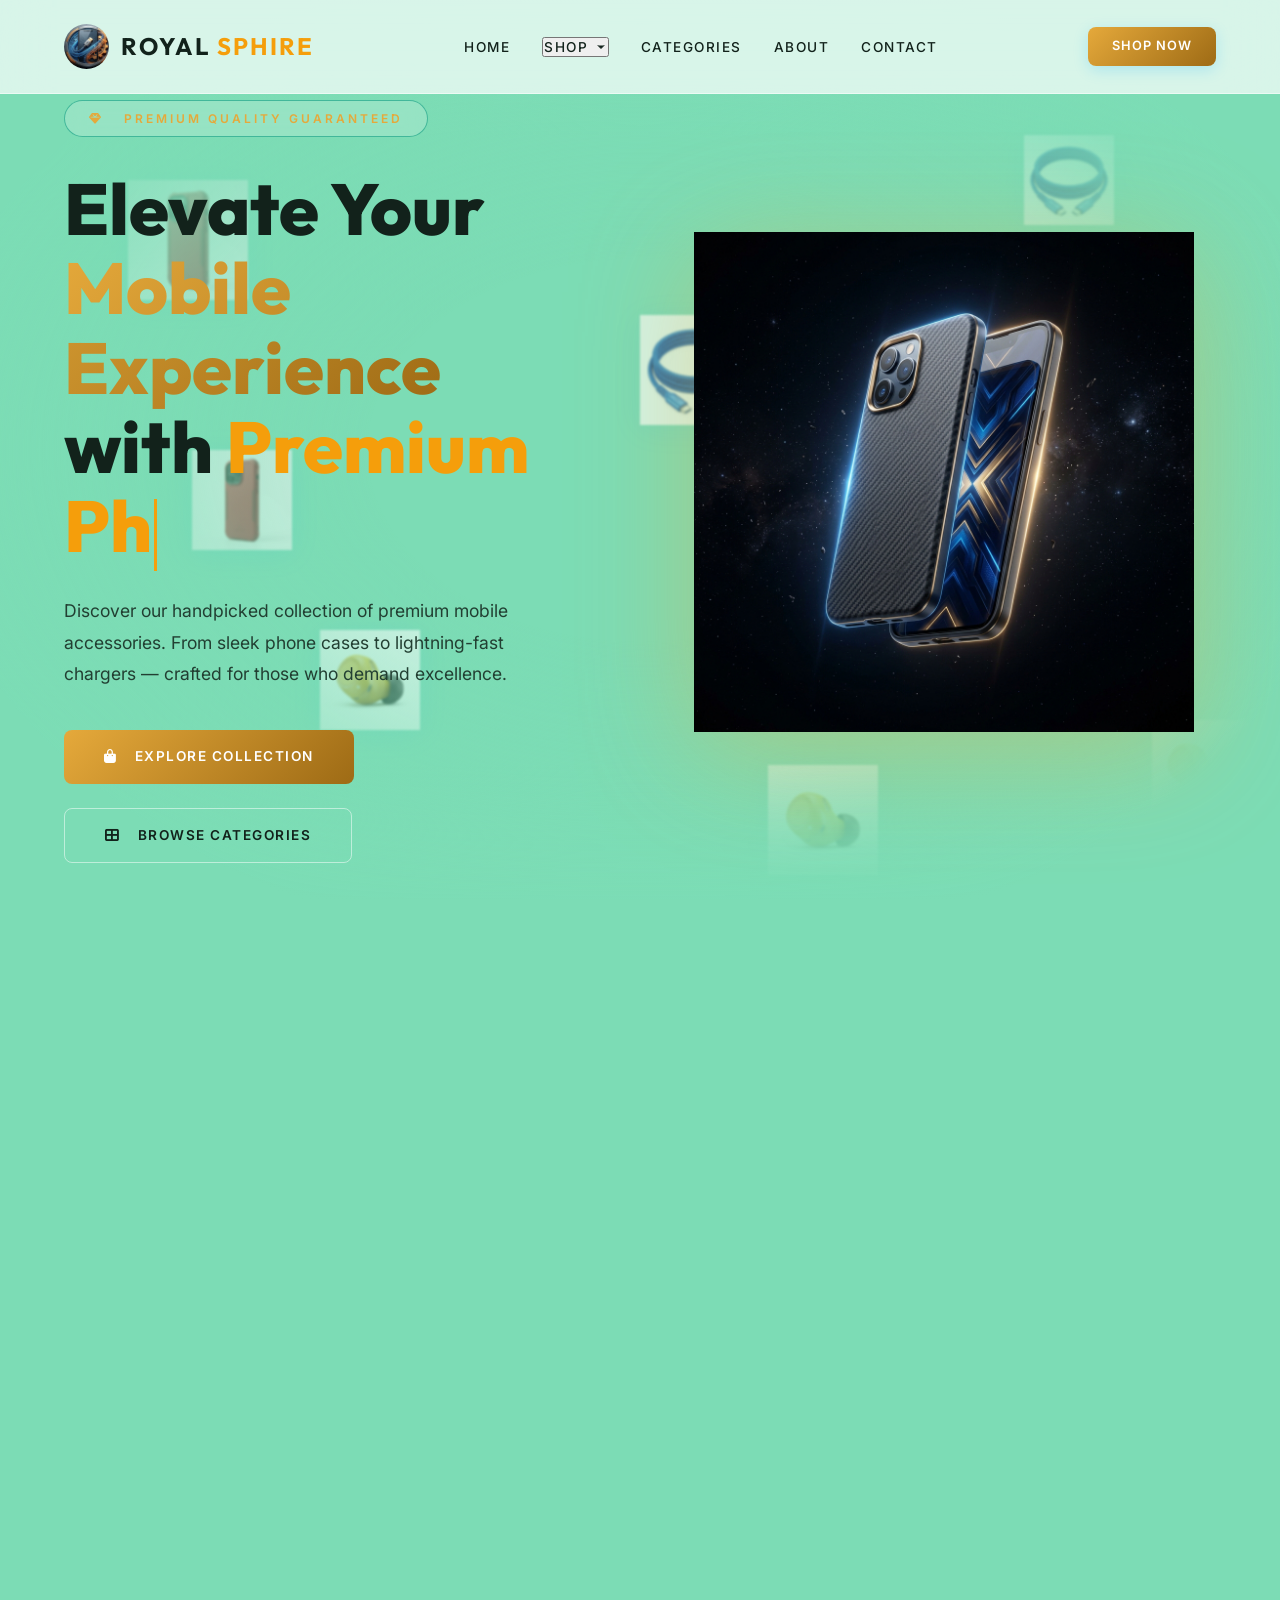
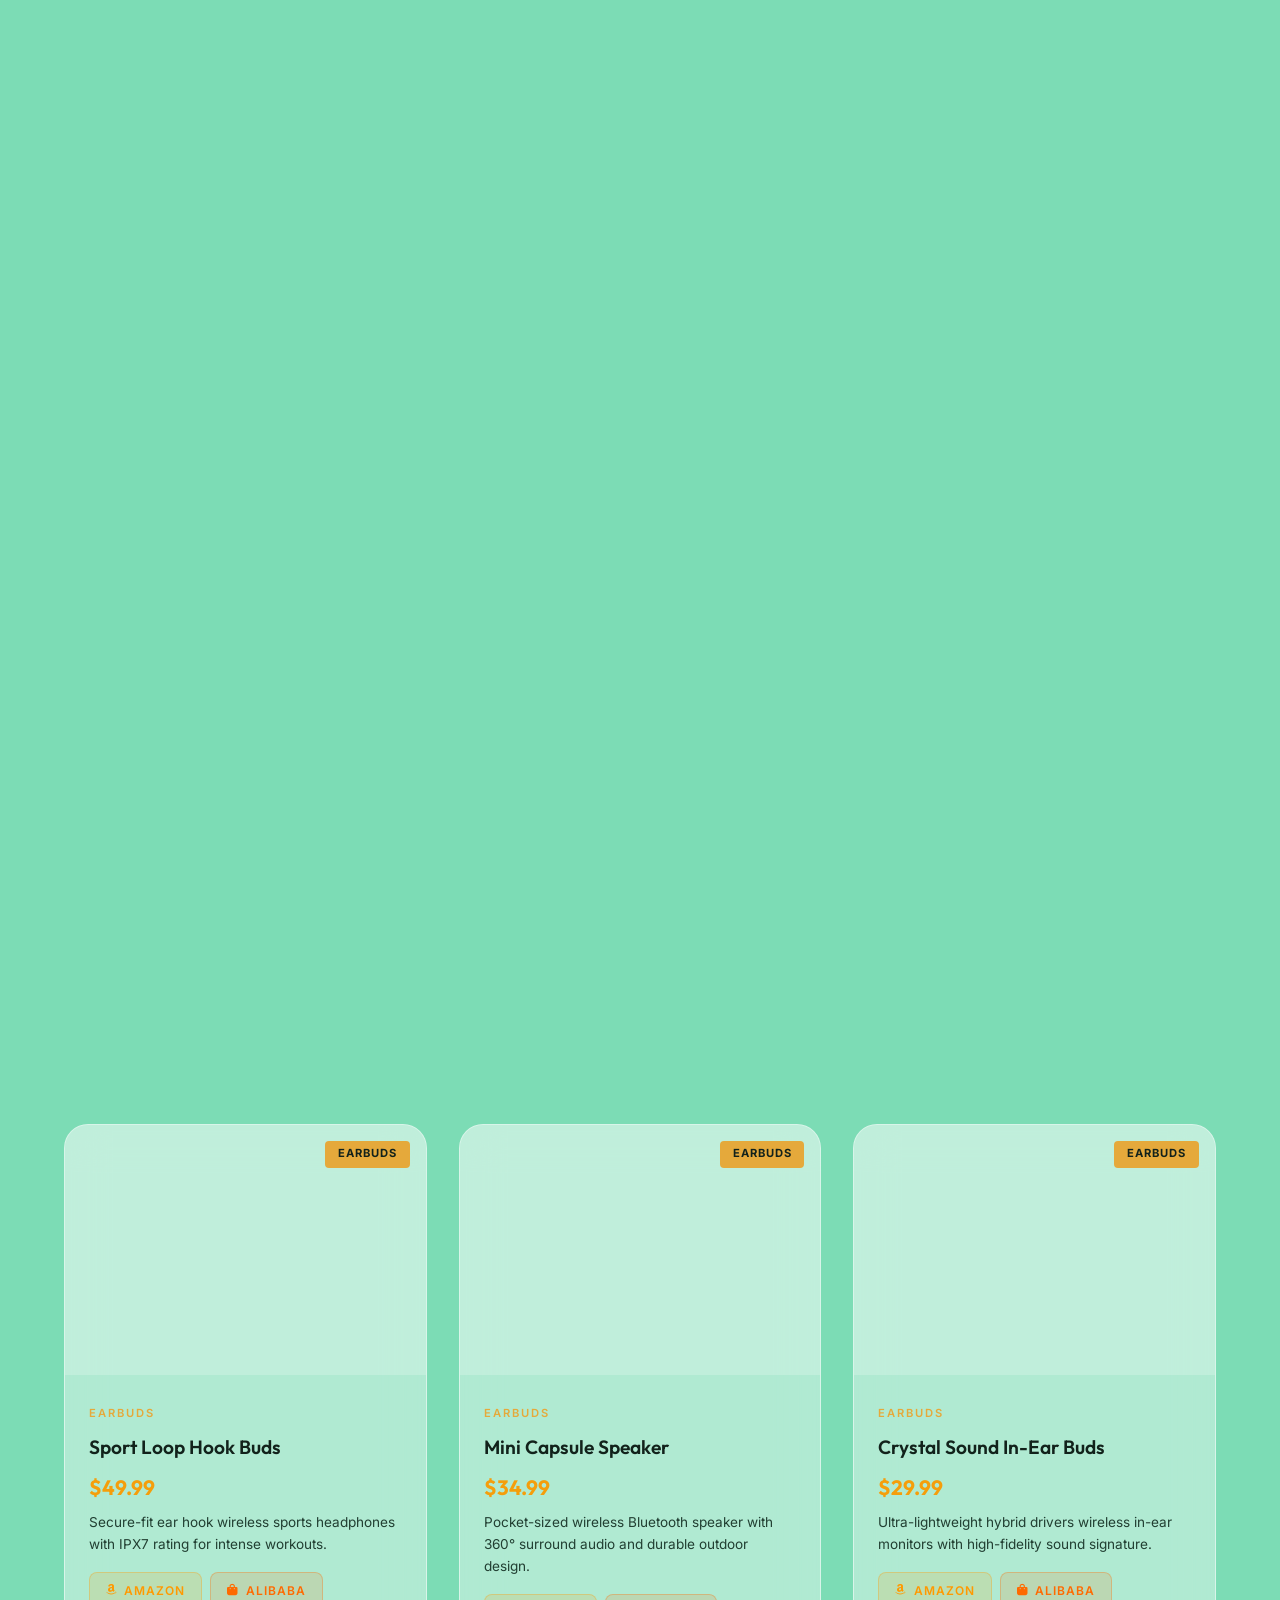
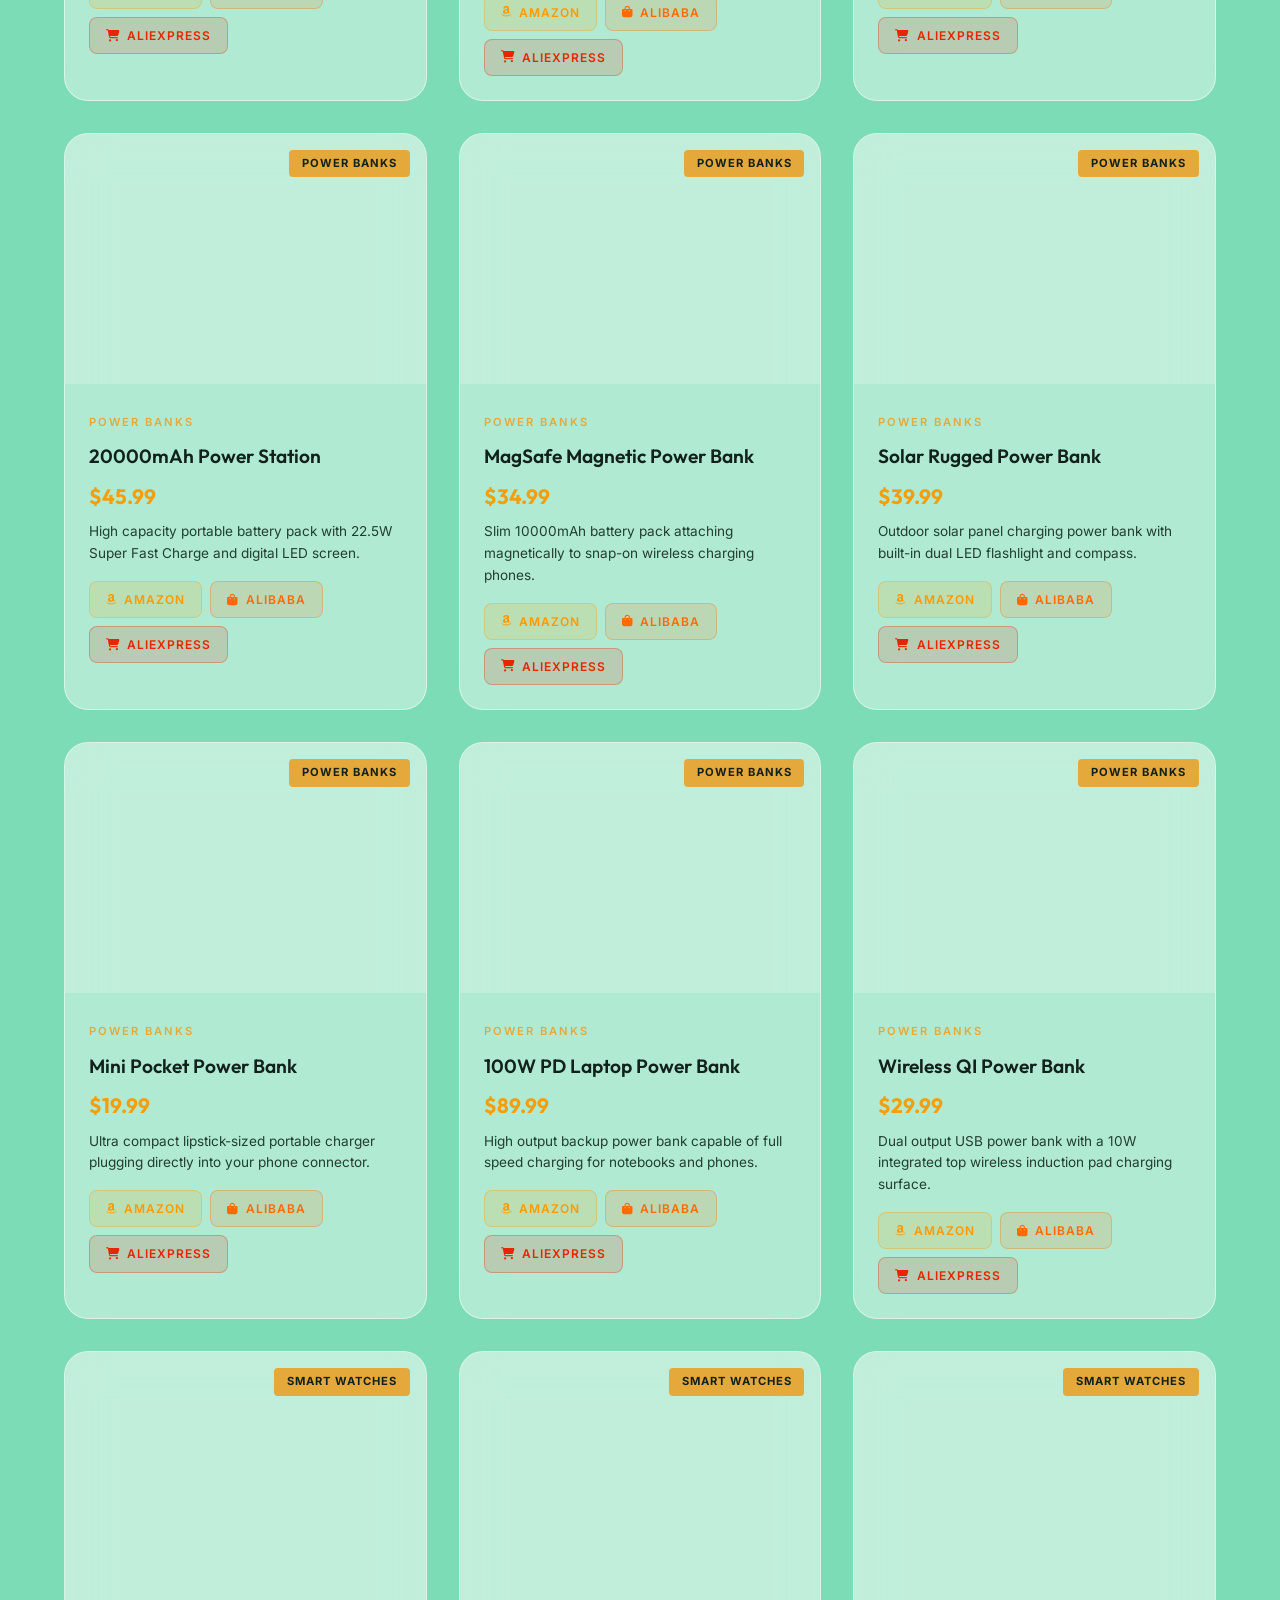
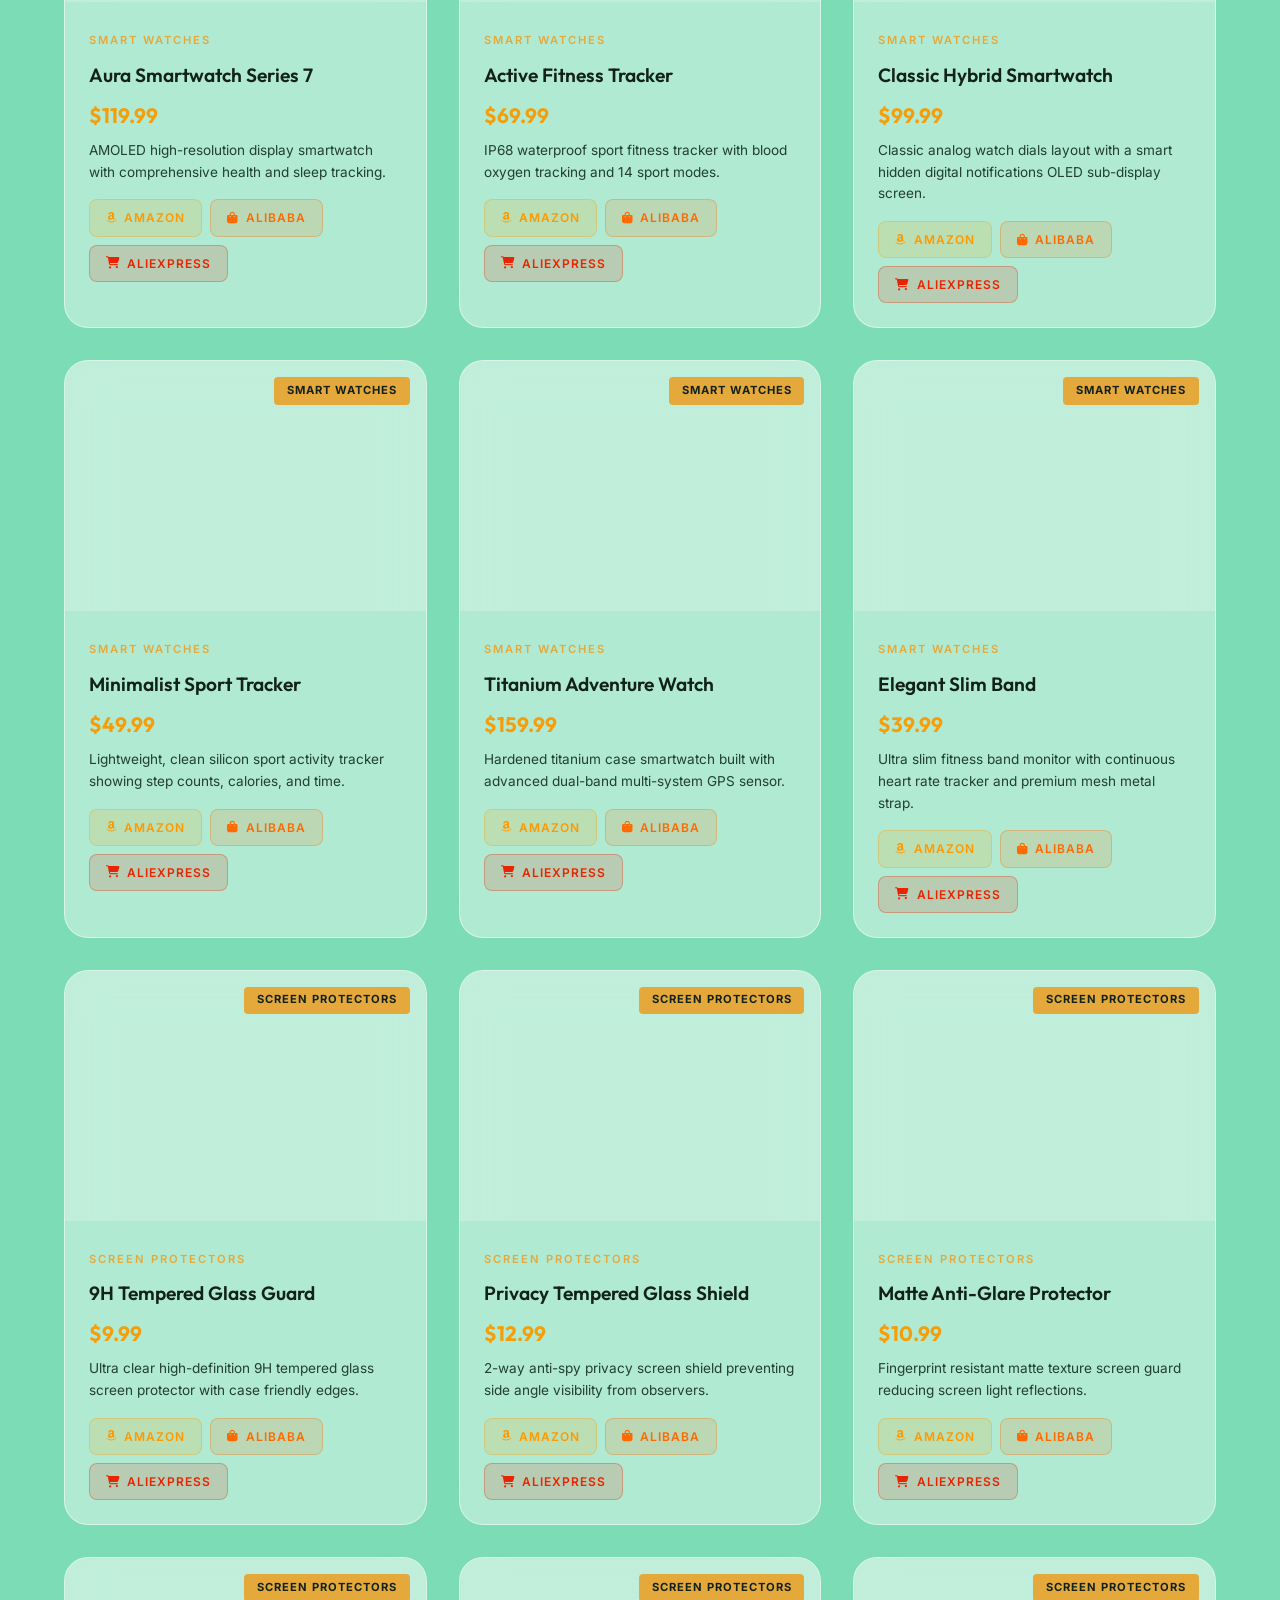
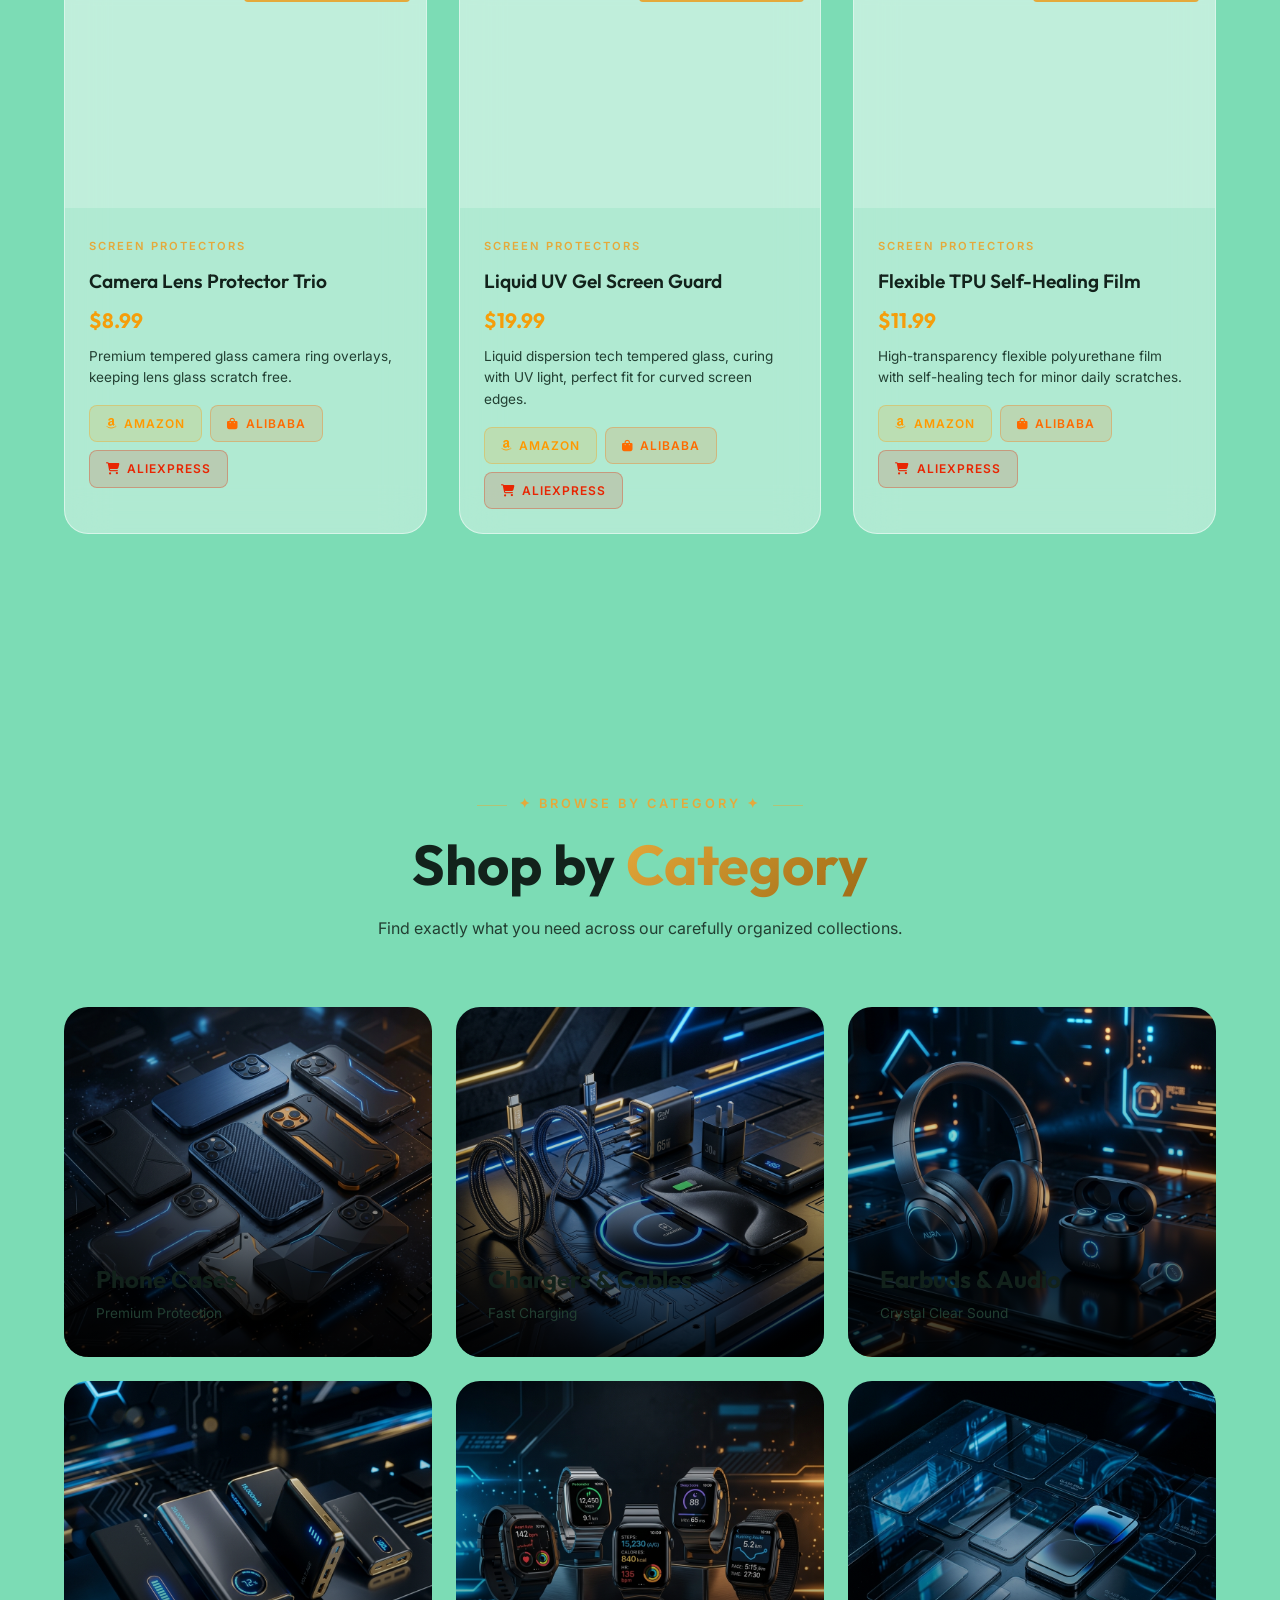
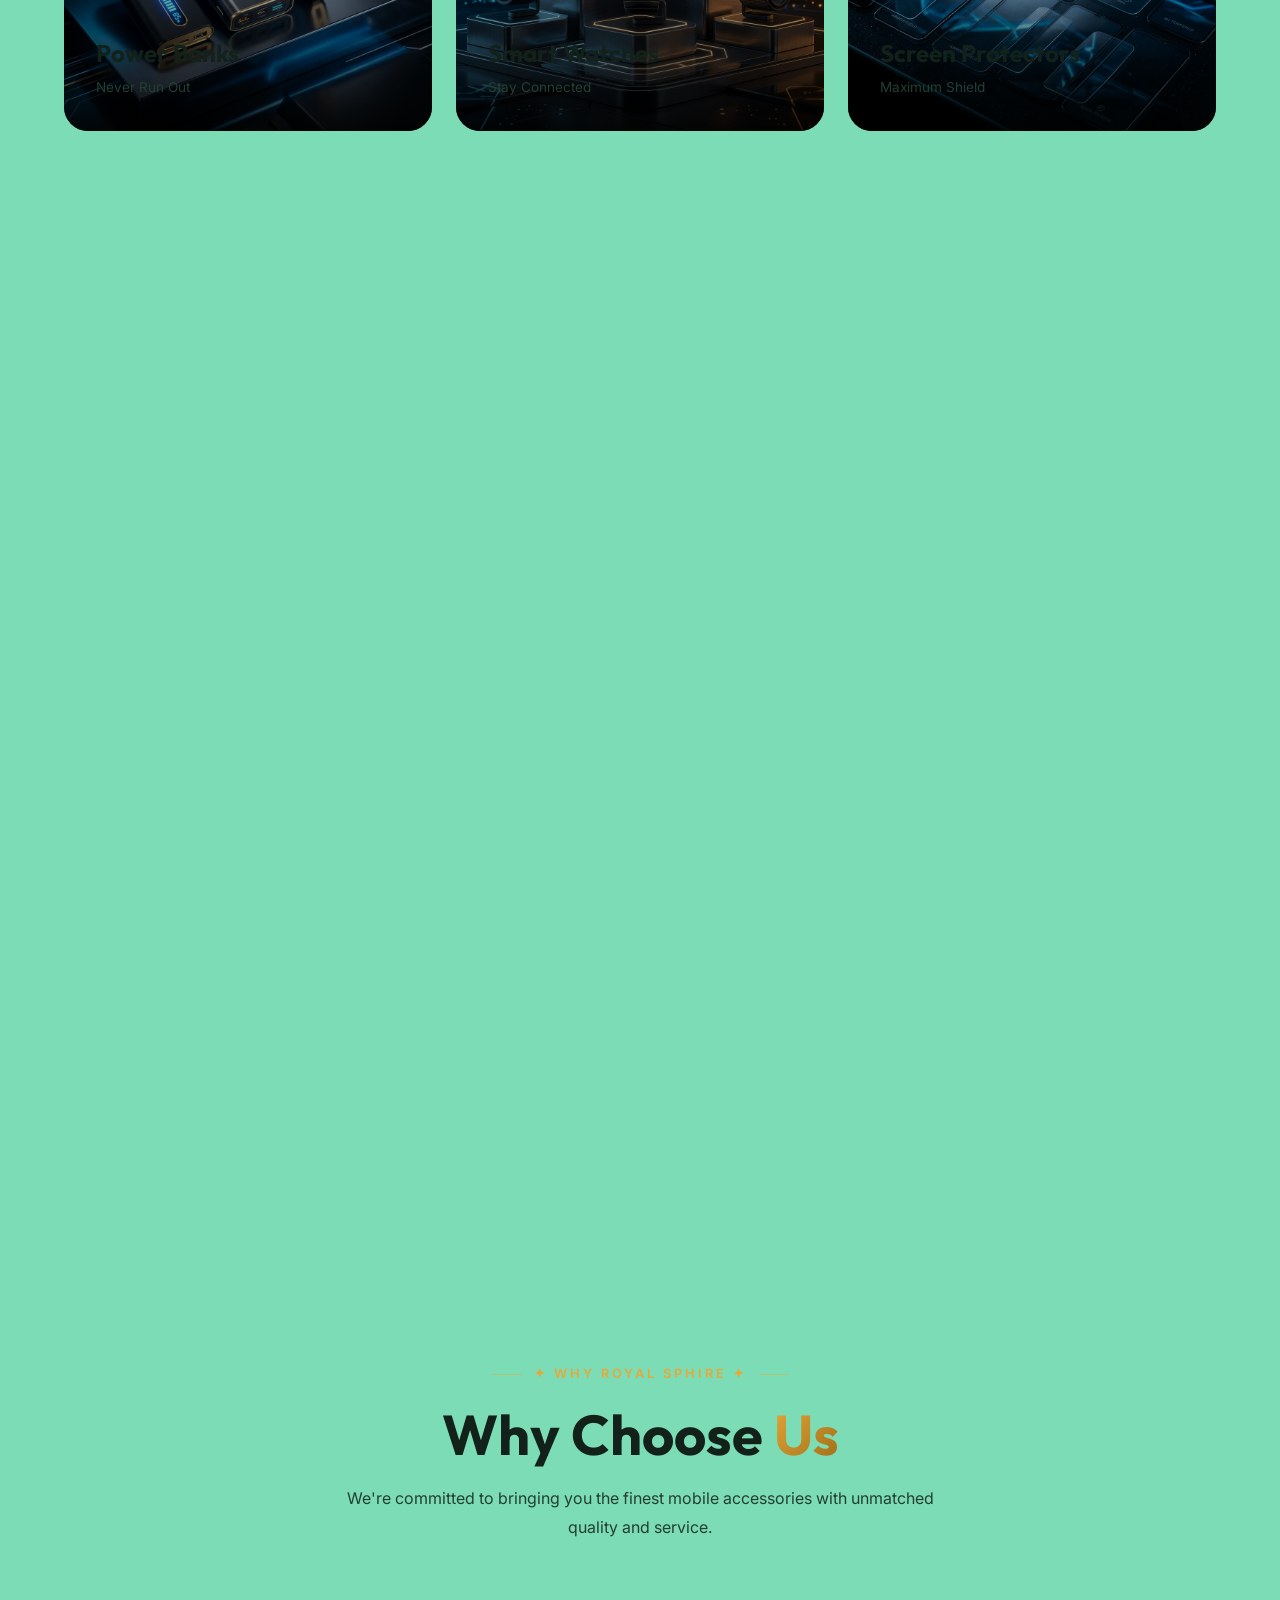
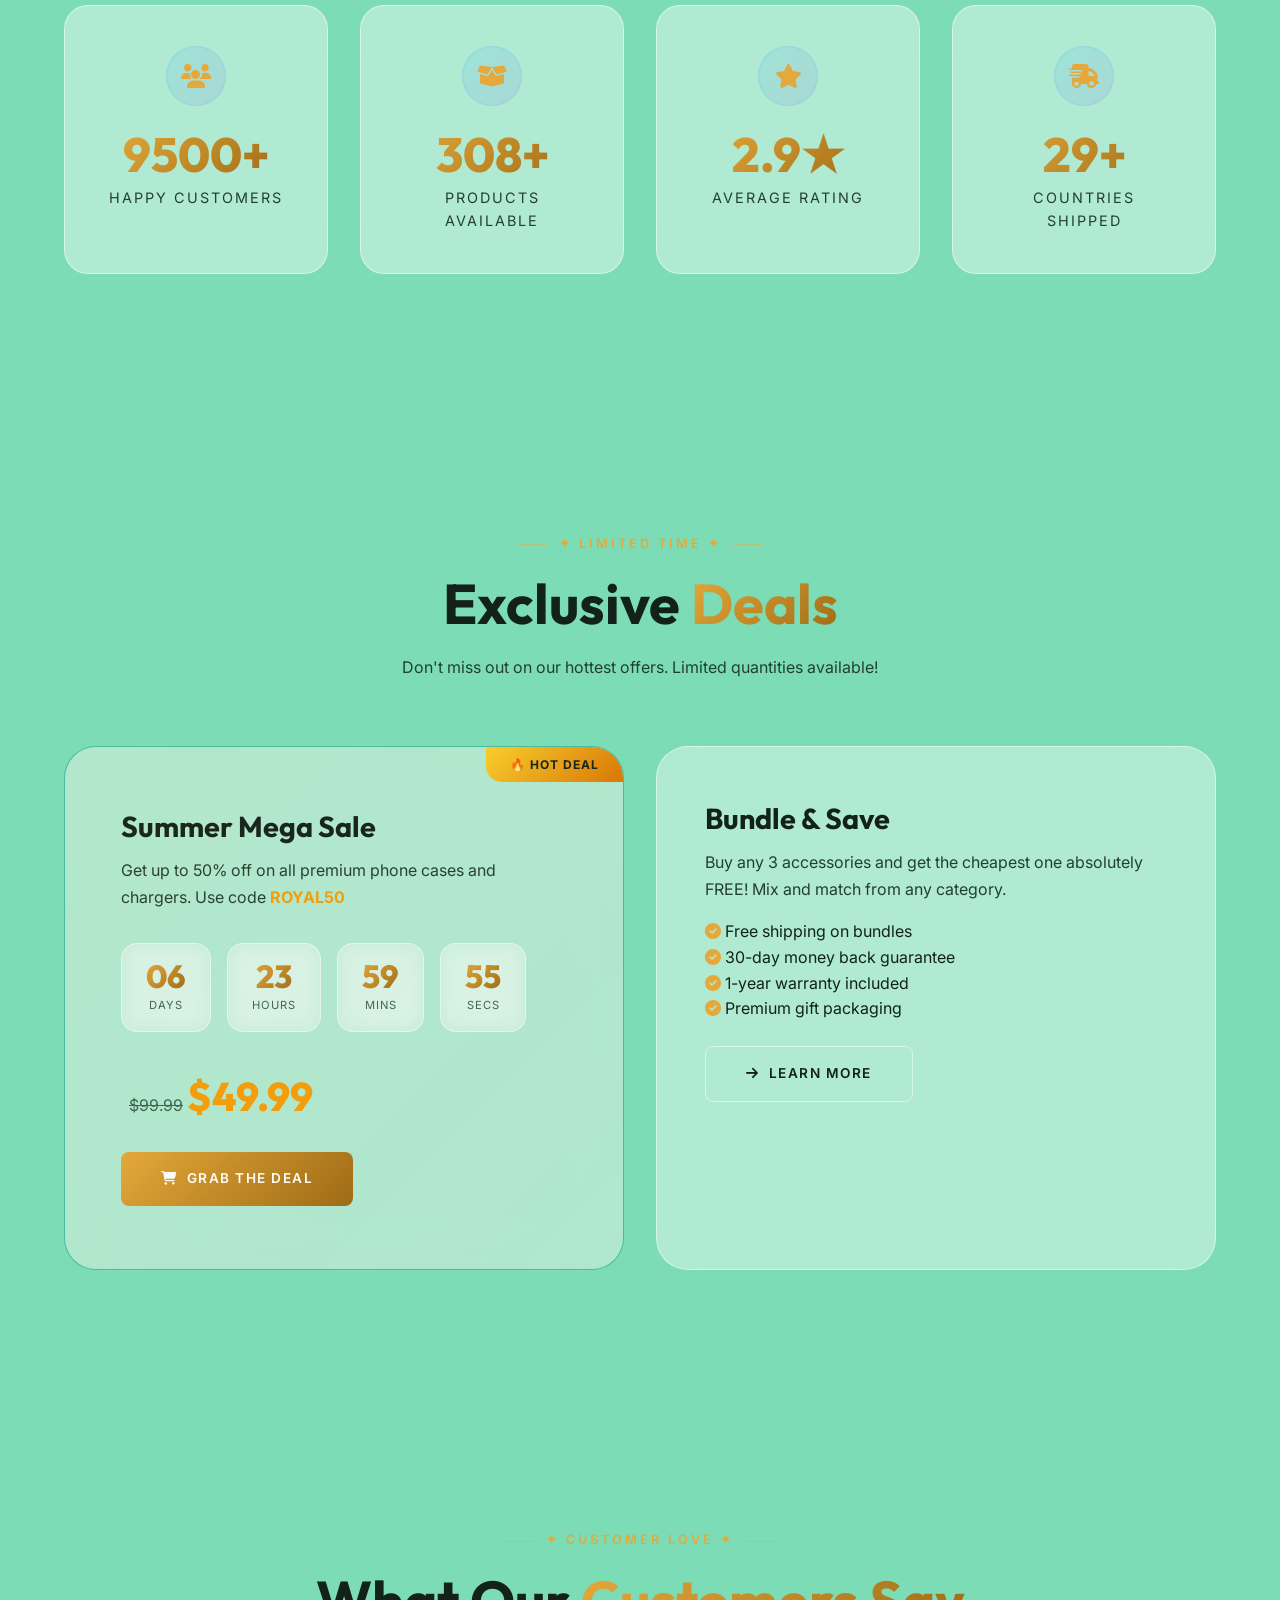
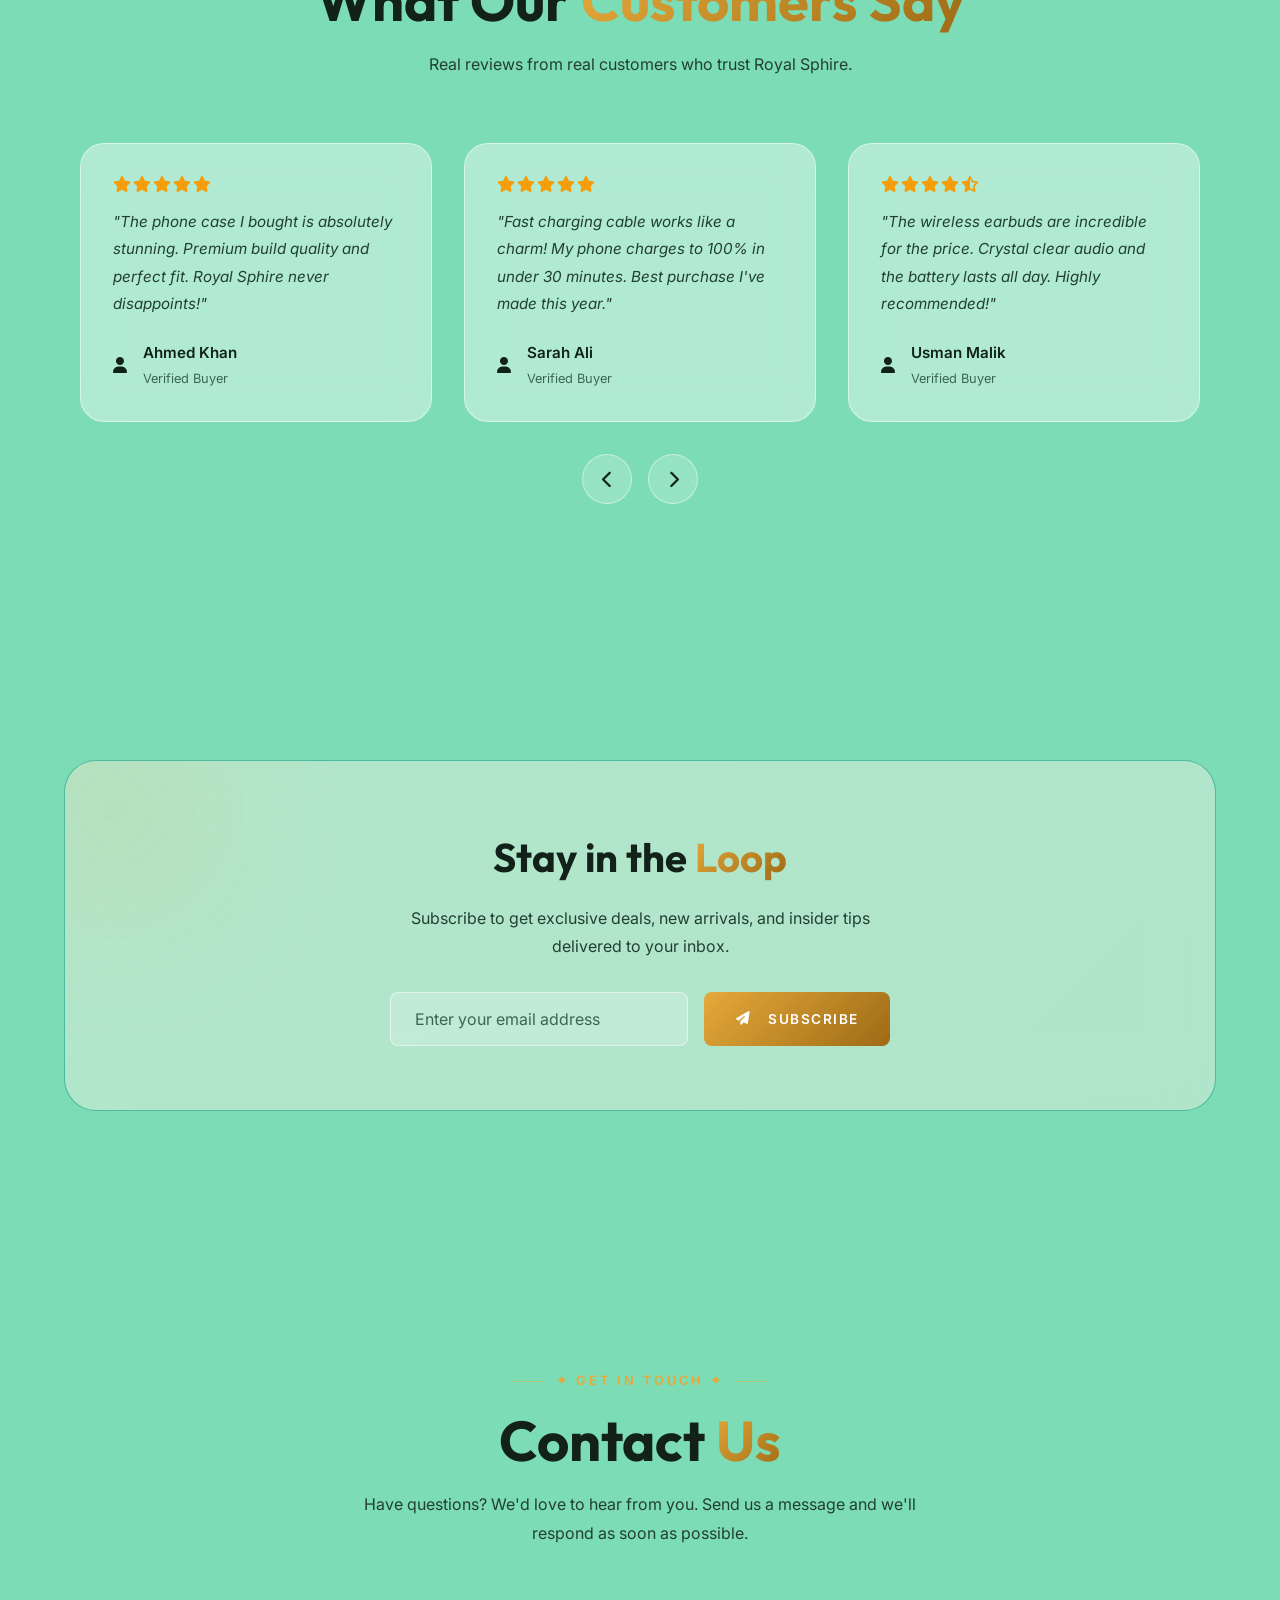
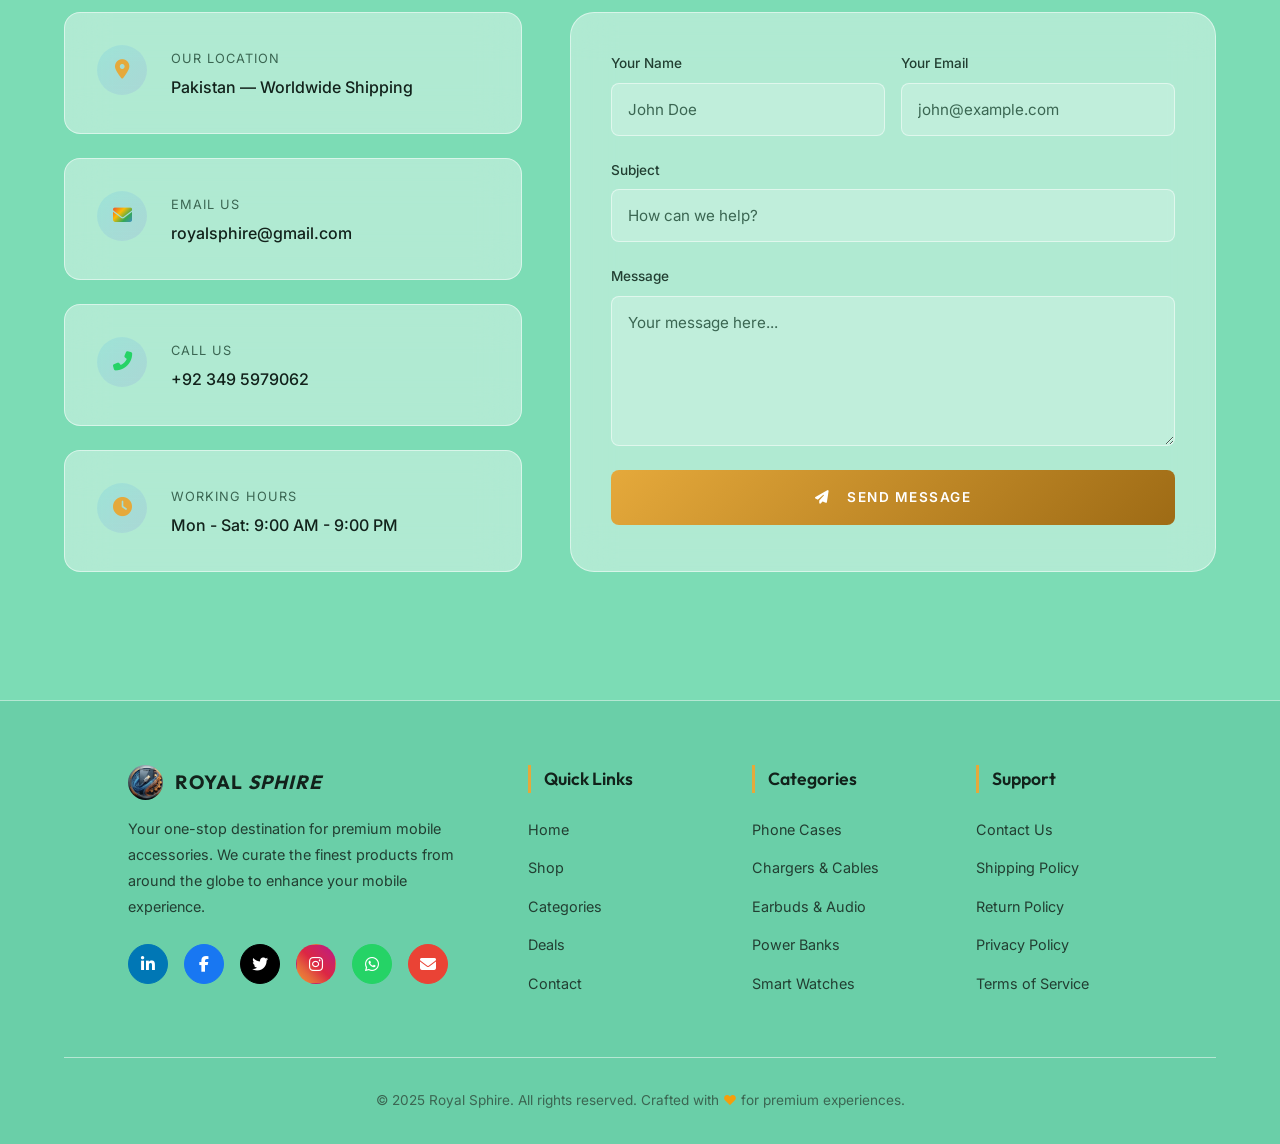
==== index.html @ 51bacb8b "fully mobile responsive premium mobile accessories shopify store" ====
<!DOCTYPE html>
<html lang="en">
<head>
  <meta charset="UTF-8">
  <meta name="viewport" content="width=device-width, initial-scale=1.0">
  <title>Royal Sphire — Premium Mobile Accessories | Cases, Chargers, Earbuds & More</title>
  <meta name="description" content="Royal Sphire offers premium mobile accessories including phone cases, fast chargers, wireless earbuds, power banks, and smart watches. Shop from top global brands.">
  <meta name="keywords" content="mobile accessories, phone cases, chargers, earbuds, power banks, smart watches, premium accessories">
  <meta property="og:title" content="Royal Sphire — Premium Mobile Accessories">
  <meta property="og:description" content="Discover premium mobile accessories curated for the modern lifestyle. Phone cases, chargers, earbuds & more.">
  <meta property="og:type" content="website">
  <meta name="theme-color" content="#0A0E17">

  <!-- Google Fonts -->
  <link rel="preconnect" href="https://fonts.googleapis.com">
  <link rel="preconnect" href="https://fonts.gstatic.com" crossorigin>
  <link href="https://fonts.googleapis.com/css2?family=Inter:wght@300;400;500;600;700;800&family=Outfit:wght@300;400;500;600;700;800;900&display=swap" rel="stylesheet">

  <!-- AOS Animate on Scroll -->
  <link rel="stylesheet" href="https://unpkg.com/aos@2.3.1/dist/aos.css">

  <!-- Font Awesome -->
  <link rel="stylesheet" href="https://cdnjs.cloudflare.com/ajax/libs/font-awesome/6.5.2/css/all.min.css">

  <!-- Custom CSS -->
  <link rel="stylesheet" href="css/style.css">

  <!-- Favicon -->
  <link rel="icon" type="image/png" href="images/logo.png">
</head>
<body>

  <!-- ============================================ -->
  <!-- LOADING SCREEN -->
  <!-- ============================================ -->
  <div id="loader" class="loader-screen">
    <div class="loader-content">
      <div class="loader-ring-container">
        <div class="loader-ring"></div>
        <img src="images/logo.png" alt="Royal Sphire Logo" class="loader-logo">
      </div>
      <h2 class="loader-brand">ROYAL <span>SPHIRE</span></h2>
      <p class="loader-tagline">Premium Mobile Accessories</p>
      <div class="loader-progress-bar">
        <div class="loader-progress-fill"></div>
      </div>
      <span id="loader-percent" class="loader-percent">0%</span>
    </div>
  </div>

  <!-- ============================================ -->
  <!-- 3D ROOM BACKGROUND -->
  <!-- ============================================ -->
  <div id="scene-3d" class="scene-3d"></div>
  <div class="room-overlay"></div>

  <!-- ============================================ -->
  <!-- NAVBAR -->
  <!-- ============================================ -->
  <nav id="navbar" class="navbar">
    <a href="#" class="logo" id="logo-click-area">
      <img src="images/logo.png" alt="Royal Sphire" class="logo-img">
      <span class="logo-text">ROYAL <span>SPHIRE</span></span>
    </a>

    <ul class="nav-links">
      <li><a href="index.html" class="nav-link">Home</a></li>
      <li class="nav-dropdown">
        <button class="nav-dropdown-trigger">
          Shop
          <svg xmlns="http://www.w3.org/2000/svg" viewBox="0 0 24 24" fill="none" stroke="currentColor" stroke-width="2" stroke-linecap="round" stroke-linejoin="round"><polyline points="6 9 12 15 18 9"></polyline></svg>
        </button>
        <div class="nav-dropdown-menu">
          <a href="index.html#products" class="dropdown-item">
            <span class="dropdown-item-icon"><i class="fas fa-fire"></i></span>
            Featured Products
          </a>
          <div class="dropdown-divider"></div>
          <a href="cases.html" class="dropdown-item">
            <span class="dropdown-item-icon"><i class="fas fa-mobile-alt"></i></span>
            Phone Cases
          </a>
          <a href="chargers.html" class="dropdown-item">
            <span class="dropdown-item-icon"><i class="fas fa-bolt"></i></span>
            Chargers & Cables
          </a>
          <a href="earbuds.html" class="dropdown-item">
            <span class="dropdown-item-icon"><i class="fas fa-headphones-alt"></i></span>
            Earbuds & Audio
          </a>
          <a href="powerbanks.html" class="dropdown-item">
            <span class="dropdown-item-icon"><i class="fas fa-battery-full"></i></span>
            Power Banks
          </a>
          <a href="smartwatches.html" class="dropdown-item">
            <span class="dropdown-item-icon"><i class="fas fa-clock"></i></span>
            Smart Watches
          </a>
          <a href="protectors.html" class="dropdown-item">
            <span class="dropdown-item-icon"><i class="fas fa-shield-alt"></i></span>
            Screen Protectors
          </a>
          <div class="dropdown-divider"></div>
          <a href="index.html#deals" class="dropdown-item">
            <span class="dropdown-item-icon"><i class="fas fa-tags"></i></span>
            Deals & Offers
          </a>
        </div>
      </li>
      <li><a href="index.html#categories" class="nav-link">Categories</a></li>
      <li><a href="index.html#why-us" class="nav-link">About</a></li>
      <li><a href="index.html#contact" class="nav-link">Contact</a></li>
    </ul>

    <div class="nav-actions">
      <a href="index.html#products" class="cta-btn">Shop Now</a>
    </div>

    <!-- Hamburger (Mobile) -->
    <button id="hamburger-btn" class="hamburger" aria-label="Toggle Menu">
      <span></span>
      <span></span>
      <span></span>
    </button>
  </nav>

  <!-- Mobile Menu Overlay -->
  <div id="mobile-menu" class="mobile-menu">
    <div class="mobile-menu-content">
      <a href="index.html" class="mobile-link">Home</a>
      <a href="index.html#products" class="mobile-link">Shop</a>
      <a href="cases.html" class="mobile-link">Phone Cases</a>
      <a href="chargers.html" class="mobile-link">Chargers & Cables</a>
      <a href="earbuds.html" class="mobile-link">Earbuds & Audio</a>
      <a href="powerbanks.html" class="mobile-link">Power Banks</a>
      <a href="smartwatches.html" class="mobile-link">Smart Watches</a>
      <a href="protectors.html" class="mobile-link">Screen Protectors</a>
      <a href="index.html#why-us" class="mobile-link">About Us</a>
      <a href="index.html#deals" class="mobile-link">Deals</a>
      <a href="index.html#contact" class="mobile-link">Contact</a>
      <a href="index.html#products" class="mobile-cta-btn">Shop Now</a>
    </div>
  </div>

  <!-- ============================================ -->
  <!-- HERO SECTION -->
  <!-- ============================================ -->
  <section id="hero" class="hero section">
    <div class="hero-container container">
      <div class="hero-content" data-aos="fade-right" data-aos-duration="1000">
        <div class="hero-badge">
          <i class="fas fa-gem"></i>&nbsp; Premium Quality Guaranteed
        </div>
        <h1 class="hero-title">
          Elevate Your<br>
          <span class="highlight">Mobile Experience</span><br>
          with <span id="typing-text" class="typing-text"></span><span class="cursor"></span>
        </h1>
        <p class="hero-desc">
          Discover our handpicked collection of premium mobile accessories. From sleek phone cases to lightning-fast chargers — crafted for those who demand excellence.
        </p>
        <div class="hero-btns">
          <a href="#products" class="btn-primary">
            <i class="fas fa-shopping-bag"></i>&nbsp; Explore Collection
          </a>
          <a href="#categories" class="btn-secondary">
            <i class="fas fa-th-large"></i>&nbsp; Browse Categories
          </a>
        </div>
      </div>
      <div class="hero-showcase" data-aos="fade-left" data-aos-duration="1000" data-aos-delay="200">
        <div class="hero-glow"></div>
        <img src="images/hero-phone.png" alt="Premium Mobile Accessories" class="hero-product-img">
      </div>
    </div>
  </section>

  <!-- ============================================ -->
  <!-- FEATURED PRODUCTS -->
  <!-- ============================================ -->
  <section id="products" class="section products-section">
    <div class="container">
      <div class="section-header" data-aos="fade-up">
        <span class="section-badge">✦ Our Collection ✦</span>
        <h2 class="section-title">Featured <span class="text-gradient">Products</span></h2>
        <p class="section-desc">Handpicked premium accessories from the world's best brands. Add products through the admin panel to showcase here.</p>
      </div>
      <div id="products-grid" class="products-grid">
        <!-- Products are dynamically rendered by admin.js -->
      </div>
    </div>
  </section>

  <!-- ============================================ -->
  <!-- CATEGORIES -->
  <!-- ============================================ -->
  <section id="categories" class="section">
    <div class="container">
      <div class="section-header" data-aos="fade-up">
        <span class="section-badge">✦ Browse By Category ✦</span>
        <h2 class="section-title">Shop by <span class="text-gradient">Category</span></h2>
        <p class="section-desc">Find exactly what you need across our carefully organized collections.</p>
      </div>
      <div class="categories-grid">
        <div class="category-card" data-aos="fade-up" data-aos-delay="100">
          <img src="images/category-phone-cases.png" alt="Phone Cases" class="category-img">
          <div class="category-overlay">
            <h3 class="category-name">Phone Cases</h3>
            <p class="category-count">Premium Protection</p>
            <div class="category-arrow"><i class="fas fa-arrow-right"></i></div>
          </div>
        </div>
        <div class="category-card" data-aos="fade-up" data-aos-delay="200">
          <img src="images/category-chargers.png" alt="Chargers & Cables" class="category-img">
          <div class="category-overlay">
            <h3 class="category-name">Chargers & Cables</h3>
            <p class="category-count">Fast Charging</p>
            <div class="category-arrow"><i class="fas fa-arrow-right"></i></div>
          </div>
        </div>
        <div class="category-card" data-aos="fade-up" data-aos-delay="300">
          <img src="images/category-earbuds.png" alt="Earbuds & Audio" class="category-img">
          <div class="category-overlay">
            <h3 class="category-name">Earbuds & Audio</h3>
            <p class="category-count">Crystal Clear Sound</p>
            <div class="category-arrow"><i class="fas fa-arrow-right"></i></div>
          </div>
        </div>
        <div class="category-card" data-aos="fade-up" data-aos-delay="400">
          <img src="images/category-powerbanks.png" alt="Power Banks" class="category-img">
          <div class="category-overlay">
            <h3 class="category-name">Power Banks</h3>
            <p class="category-count">Never Run Out</p>
            <div class="category-arrow"><i class="fas fa-arrow-right"></i></div>
          </div>
        </div>
        <div class="category-card" data-aos="fade-up" data-aos-delay="500">
          <img src="images/category-smartwatches.png" alt="Smart Watches" class="category-img">
          <div class="category-overlay">
            <h3 class="category-name">Smart Watches</h3>
            <p class="category-count">Stay Connected</p>
            <div class="category-arrow"><i class="fas fa-arrow-right"></i></div>
          </div>
        </div>
        <div class="category-card" data-aos="fade-up" data-aos-delay="600">
          <img src="images/category-protectors.png" alt="Screen Protectors" class="category-img">
          <div class="category-overlay">
            <h3 class="category-name">Screen Protectors</h3>
            <p class="category-count">Maximum Shield</p>
            <div class="category-arrow"><i class="fas fa-arrow-right"></i></div>
          </div>
        </div>
      </div>
    </div>
  </section>

  <!-- ============================================ -->
  <!-- PRODUCT SPOTLIGHT -->
  <!-- ============================================ -->
  <section id="spotlight" class="section">
    <div class="container">
      <div class="spotlight-container">
        <div class="spotlight-image" data-aos="fade-right" data-aos-duration="1000">
          <div class="spotlight-glow"></div>
          <img src="images/spotlight-product.png" alt="Featured Product" class="spotlight-img">
        </div>
        <div class="spotlight-info" data-aos="fade-left" data-aos-duration="1000" data-aos-delay="200">
          <span class="section-badge">✦ Spotlight ✦</span>
          <h2 class="spotlight-title">3-in-1 Wireless <span class="text-gradient">Charging Station</span></h2>
          <p class="spotlight-desc">
            Experience the future of charging with our premium wireless charging station. Charge your phone, earbuds, and smartwatch simultaneously with lightning-fast Qi technology.
          </p>
          <div class="spotlight-features">
            <div class="feature-item">
              <div class="feature-icon"><i class="fas fa-bolt"></i></div>
              <div>
                <span class="feature-label">15W Fast Charge</span>
                <span class="feature-value">Qi Certified</span>
              </div>
            </div>
            <div class="feature-item">
              <div class="feature-icon"><i class="fas fa-shield-alt"></i></div>
              <div>
                <span class="feature-label">Safety Protection</span>
                <span class="feature-value">Overheat Guard</span>
              </div>
            </div>
            <div class="feature-item">
              <div class="feature-icon"><i class="fas fa-microchip"></i></div>
              <div>
                <span class="feature-label">Smart Chip</span>
                <span class="feature-value">Auto Detect</span>
              </div>
            </div>
            <div class="feature-item">
              <div class="feature-icon"><i class="fas fa-sync-alt"></i></div>
              <div>
                <span class="feature-label">Universal</span>
                <span class="feature-value">All Devices</span>
              </div>
            </div>
          </div>
          <div class="hero-btns" style="margin-top: 2rem;">
            <a href="#products" class="btn-primary">
              <i class="fas fa-shopping-cart"></i>&nbsp; Shop Now
            </a>
          </div>
        </div>
      </div>
    </div>
  </section>

  <!-- ============================================ -->
  <!-- WHY CHOOSE US -->
  <!-- ============================================ -->
  <section id="why-us" class="section">
    <div class="container">
      <div class="section-header" data-aos="fade-up">
        <span class="section-badge">✦ Why Royal Sphire ✦</span>
        <h2 class="section-title">Why Choose <span class="text-gradient">Us</span></h2>
        <p class="section-desc">We're committed to bringing you the finest mobile accessories with unmatched quality and service.</p>
      </div>
      <div class="stats-grid">
        <div class="stat-card" data-aos="fade-up" data-aos-delay="100">
          <div class="stat-icon"><i class="fas fa-users"></i></div>
          <div class="stat-number" data-count="15000" data-suffix="+">0</div>
          <div class="stat-label">Happy Customers</div>
        </div>
        <div class="stat-card" data-aos="fade-up" data-aos-delay="200">
          <div class="stat-icon"><i class="fas fa-box-open"></i></div>
          <div class="stat-number" data-count="500" data-suffix="+">0</div>
          <div class="stat-label">Products Available</div>
        </div>
        <div class="stat-card" data-aos="fade-up" data-aos-delay="300">
          <div class="stat-icon"><i class="fas fa-star"></i></div>
          <div class="stat-number" data-count="4" data-suffix=".9★">0</div>
          <div class="stat-label">Average Rating</div>
        </div>
        <div class="stat-card" data-aos="fade-up" data-aos-delay="400">
          <div class="stat-icon"><i class="fas fa-shipping-fast"></i></div>
          <div class="stat-number" data-count="50" data-suffix="+">0</div>
          <div class="stat-label">Countries Shipped</div>
        </div>
      </div>
    </div>
  </section>

  <!-- ============================================ -->
  <!-- DEALS & OFFERS -->
  <!-- ============================================ -->
  <section id="deals" class="section">
    <div class="container">
      <div class="section-header" data-aos="fade-up">
        <span class="section-badge">✦ Limited Time ✦</span>
        <h2 class="section-title">Exclusive <span class="text-gradient">Deals</span></h2>
        <p class="section-desc">Don't miss out on our hottest offers. Limited quantities available!</p>
      </div>
      <div class="deals-container">
        <div class="deal-card featured" data-aos="fade-right" data-aos-duration="800">
          <div class="deal-badge">🔥 HOT DEAL</div>
          <h3 class="deal-title">Summer Mega Sale</h3>
          <p class="deal-desc">Get up to 50% off on all premium phone cases and chargers. Use code <strong style="color: var(--secondary)">ROYAL50</strong></p>
          <div class="countdown-timer">
            <div class="countdown-item">
              <span id="countdown-days" class="countdown-value">00</span>
              <span class="countdown-label">Days</span>
            </div>
            <div class="countdown-item">
              <span id="countdown-hours" class="countdown-value">00</span>
              <span class="countdown-label">Hours</span>
            </div>
            <div class="countdown-item">
              <span id="countdown-mins" class="countdown-value">00</span>
              <span class="countdown-label">Mins</span>
            </div>
            <div class="countdown-item">
              <span id="countdown-secs" class="countdown-value">00</span>
              <span class="countdown-label">Secs</span>
            </div>
          </div>
          <div class="deal-pricing">
            <span class="deal-original-price">$99.99</span>
            <span class="deal-price">$49.99</span>
          </div>
          <a href="#products" class="btn-primary" style="margin-top: 1.5rem; display: inline-block;">
            <i class="fas fa-shopping-cart"></i>&nbsp; Grab the Deal
          </a>
        </div>
        <div class="deal-card" data-aos="fade-left" data-aos-duration="800" data-aos-delay="200">
          <h3 class="deal-title">Bundle & Save</h3>
          <p class="deal-desc">Buy any 3 accessories and get the cheapest one absolutely FREE! Mix and match from any category.</p>
          <div class="deal-features">
            <div class="deal-feature-item">
              <i class="fas fa-check-circle" style="color: var(--primary)"></i>
              <span>Free shipping on bundles</span>
            </div>
            <div class="deal-feature-item">
              <i class="fas fa-check-circle" style="color: var(--primary)"></i>
              <span>30-day money back guarantee</span>
            </div>
            <div class="deal-feature-item">
              <i class="fas fa-check-circle" style="color: var(--primary)"></i>
              <span>1-year warranty included</span>
            </div>
            <div class="deal-feature-item">
              <i class="fas fa-check-circle" style="color: var(--primary)"></i>
              <span>Premium gift packaging</span>
            </div>
          </div>
          <a href="#products" class="btn-secondary" style="margin-top: 1.5rem; display: inline-block;">
            <i class="fas fa-arrow-right"></i>&nbsp; Learn More
          </a>
        </div>
      </div>
    </div>
  </section>

  <!-- ============================================ -->
  <!-- TESTIMONIALS -->
  <!-- ============================================ -->
  <section id="testimonials" class="section">
    <div class="container">
      <div class="section-header" data-aos="fade-up">
        <span class="section-badge">✦ Customer Love ✦</span>
        <h2 class="section-title">What Our <span class="text-gradient">Customers Say</span></h2>
        <p class="section-desc">Real reviews from real customers who trust Royal Sphire.</p>
      </div>
      <div class="testimonials-slider" data-aos="fade-up" data-aos-delay="200">
        <div id="testimonial-track" class="testimonial-track">
          <div class="testimonial-card">
            <div class="stars">
              <i class="fas fa-star"></i><i class="fas fa-star"></i><i class="fas fa-star"></i><i class="fas fa-star"></i><i class="fas fa-star"></i>
            </div>
            <p class="testimonial-text">"The phone case I bought is absolutely stunning. Premium build quality and perfect fit. Royal Sphire never disappoints!"</p>
            <div class="testimonial-author">
              <div class="testimonial-avatar-placeholder"><i class="fas fa-user"></i></div>
              <div>
                <h4 class="testimonial-name">Ahmed Khan</h4>
                <p class="testimonial-role">Verified Buyer</p>
              </div>
            </div>
          </div>
          <div class="testimonial-card">
            <div class="stars">
              <i class="fas fa-star"></i><i class="fas fa-star"></i><i class="fas fa-star"></i><i class="fas fa-star"></i><i class="fas fa-star"></i>
            </div>
            <p class="testimonial-text">"Fast charging cable works like a charm! My phone charges to 100% in under 30 minutes. Best purchase I've made this year."</p>
            <div class="testimonial-author">
              <div class="testimonial-avatar-placeholder"><i class="fas fa-user"></i></div>
              <div>
                <h4 class="testimonial-name">Sarah Ali</h4>
                <p class="testimonial-role">Verified Buyer</p>
              </div>
            </div>
          </div>
          <div class="testimonial-card">
            <div class="stars">
              <i class="fas fa-star"></i><i class="fas fa-star"></i><i class="fas fa-star"></i><i class="fas fa-star"></i><i class="fas fa-star-half-alt"></i>
            </div>
            <p class="testimonial-text">"The wireless earbuds are incredible for the price. Crystal clear audio and the battery lasts all day. Highly recommended!"</p>
            <div class="testimonial-author">
              <div class="testimonial-avatar-placeholder"><i class="fas fa-user"></i></div>
              <div>
                <h4 class="testimonial-name">Usman Malik</h4>
                <p class="testimonial-role">Verified Buyer</p>
              </div>
            </div>
          </div>
          <div class="testimonial-card">
            <div class="stars">
              <i class="fas fa-star"></i><i class="fas fa-star"></i><i class="fas fa-star"></i><i class="fas fa-star"></i><i class="fas fa-star"></i>
            </div>
            <p class="testimonial-text">"The power bank is a lifesaver during travel. Compact, powerful, and charges multiple devices. Royal Sphire quality is unmatched!"</p>
            <div class="testimonial-author">
              <div class="testimonial-avatar-placeholder"><i class="fas fa-user"></i></div>
              <div>
                <h4 class="testimonial-name">Fatima Noor</h4>
                <p class="testimonial-role">Verified Buyer</p>
              </div>
            </div>
          </div>
          <div class="testimonial-card">
            <div class="stars">
              <i class="fas fa-star"></i><i class="fas fa-star"></i><i class="fas fa-star"></i><i class="fas fa-star"></i><i class="fas fa-star"></i>
            </div>
            <p class="testimonial-text">"Smart watch from here is premium quality. The fitness tracking is accurate and the design is sleek. Love it!"</p>
            <div class="testimonial-author">
              <div class="testimonial-avatar-placeholder"><i class="fas fa-user"></i></div>
              <div>
                <h4 class="testimonial-name">Ali Hassan</h4>
                <p class="testimonial-role">Verified Buyer</p>
              </div>
            </div>
          </div>
          <div class="testimonial-card">
            <div class="stars">
              <i class="fas fa-star"></i><i class="fas fa-star"></i><i class="fas fa-star"></i><i class="fas fa-star"></i><i class="fas fa-star"></i>
            </div>
            <p class="testimonial-text">"Screen protector was super easy to apply and my screen looks crystal clear. No bubbles at all. 10/10 would recommend!"</p>
            <div class="testimonial-author">
              <div class="testimonial-avatar-placeholder"><i class="fas fa-user"></i></div>
              <div>
                <h4 class="testimonial-name">Ayesha Tariq</h4>
                <p class="testimonial-role">Verified Buyer</p>
              </div>
            </div>
          </div>
        </div>
        <div class="slider-controls">
          <button id="testimonial-prev" class="slider-btn slider-prev" aria-label="Previous"><i class="fas fa-chevron-left"></i></button>
          <button id="testimonial-next" class="slider-btn slider-next" aria-label="Next"><i class="fas fa-chevron-right"></i></button>
        </div>
      </div>
    </div>
  </section>

  <!-- ============================================ -->
  <!-- NEWSLETTER -->
  <!-- ============================================ -->
  <section id="newsletter" class="section">
    <div class="container">
      <div class="newsletter-container" data-aos="zoom-in" data-aos-duration="800">
        <div class="newsletter-glow"></div>
        <div class="newsletter-glow-2"></div>
        <h2 class="newsletter-title">Stay in the <span class="text-gradient">Loop</span></h2>
        <p class="newsletter-desc">Subscribe to get exclusive deals, new arrivals, and insider tips delivered to your inbox.</p>
        <form id="newsletter-form" class="newsletter-form">
          <input type="email" id="newsletter-email" class="newsletter-input" placeholder="Enter your email address" required>
          <button type="submit" class="newsletter-btn btn-primary">
            <i class="fas fa-paper-plane"></i>&nbsp; Subscribe
          </button>
        </form>
      </div>
    </div>
  </section>

  <!-- ============================================ -->
  <!-- CONTACT -->
  <!-- ============================================ -->
  <section id="contact" class="section">
    <div class="container">
      <div class="section-header" data-aos="fade-up">
        <span class="section-badge">✦ Get In Touch ✦</span>
        <h2 class="section-title">Contact <span class="text-gradient">Us</span></h2>
        <p class="section-desc">Have questions? We'd love to hear from you. Send us a message and we'll respond as soon as possible.</p>
      </div>
      <div class="contact-container">
        <div class="contact-info" data-aos="fade-right" data-aos-duration="800">
          <div class="contact-card">
            <div class="contact-icon"><i class="fas fa-map-marker-alt"></i></div>
            <div>
              <span class="contact-label">Our Location</span>
              <p class="contact-value">Pakistan — Worldwide Shipping</p>
            </div>
          </div>
          <a href="mailto:royalsphire@gmail.com" class="contact-card">
            <div class="contact-icon contact-icon-gmail"><i class="fas fa-envelope"></i></div>
            <div>
              <span class="contact-label">Email Us</span>
              <p class="contact-value">royalsphire@gmail.com</p>
            </div>
          </a>
          <a href="tel:+923495979062" class="contact-card">
            <div class="contact-icon contact-icon-phone"><i class="fas fa-phone-alt"></i></div>
            <div>
              <span class="contact-label">Call Us</span>
              <p class="contact-value">+92 349 5979062</p>
            </div>
          </a>
          <div class="contact-card">
            <div class="contact-icon"><i class="fas fa-clock"></i></div>
            <div>
              <span class="contact-label">Working Hours</span>
              <p class="contact-value">Mon - Sat: 9:00 AM - 9:00 PM</p>
            </div>
          </div>
        </div>
        <div class="contact-form-container" data-aos="fade-left" data-aos-duration="800" data-aos-delay="200">
          <form id="contact-form" class="contact-form">
            <div class="form-row">
              <div class="form-group">
                <label class="form-label" for="contact-name">Your Name</label>
                <input type="text" id="contact-name" class="form-input" placeholder="John Doe" required>
              </div>
              <div class="form-group">
                <label class="form-label" for="contact-email">Your Email</label>
                <input type="email" id="contact-email" class="form-input" placeholder="john@example.com" required>
              </div>
            </div>
            <div class="form-group">
              <label class="form-label" for="contact-subject">Subject</label>
              <input type="text" id="contact-subject" class="form-input" placeholder="How can we help?">
            </div>
            <div class="form-group">
              <label class="form-label" for="contact-message">Message</label>
              <textarea id="contact-message" class="form-textarea" placeholder="Your message here..." required></textarea>
            </div>
            <button type="submit" class="form-btn btn-primary">
              <i class="fas fa-paper-plane"></i>&nbsp; Send Message
            </button>
          </form>
        </div>
      </div>
    </div>
  </section>

  <!-- ============================================ -->
  <!-- FOOTER -->
  <!-- ============================================ -->
  <footer class="footer">
    <div class="container">
      <div class="footer-grid">
        <div class="footer-col footer-about">
          <div class="footer-logo">
            <img src="images/logo.png" alt="Royal Sphire">
            <span>ROYAL <em>SPHIRE</em></span>
          </div>
          <p class="footer-desc">Your one-stop destination for premium mobile accessories. We curate the finest products from around the globe to enhance your mobile experience.</p>
          <div class="footer-social">
            <a href="https://www.linkedin.com/in/ayaz-mehmood-586869377?utm_source=share_via&utm_content=profile&utm_medium=member_android" target="_blank" rel="noopener" class="social-icon linkedin" aria-label="LinkedIn"><i class="fab fa-linkedin-in"></i></a>
            <a href="https://www.facebook.com/share/1GiDCTgMfx/" target="_blank" rel="noopener" class="social-icon facebook" aria-label="Facebook"><i class="fab fa-facebook-f"></i></a>
            <a href="https://x.com/royalsphire" target="_blank" rel="noopener" class="social-icon twitter" aria-label="Twitter"><i class="fab fa-twitter"></i></a>
            <a href="https://www.instagram.com/royalsphire05?igsh=MWFraHY1ejF3aDA5Zg==" target="_blank" rel="noopener" class="social-icon instagram" aria-label="Instagram"><i class="fab fa-instagram"></i></a>
            <a href="https://wa.me/923495979062" target="_blank" rel="noopener" class="social-icon whatsapp" aria-label="WhatsApp"><i class="fab fa-whatsapp"></i></a>
            <a href="mailto:royalsphire@gmail.com" class="social-icon gmail" aria-label="Gmail"><i class="fas fa-envelope"></i></a>
          </div>
        </div>
        <div class="footer-col">
          <h3>Quick Links</h3>
          <ul class="footer-links">
            <li><a href="#hero">Home</a></li>
            <li><a href="#products">Shop</a></li>
            <li><a href="#categories">Categories</a></li>
            <li><a href="#deals">Deals</a></li>
            <li><a href="#contact">Contact</a></li>
          </ul>
        </div>
        <div class="footer-col">
          <h3>Categories</h3>
          <ul class="footer-links">
            <li><a href="#categories">Phone Cases</a></li>
            <li><a href="#categories">Chargers & Cables</a></li>
            <li><a href="#categories">Earbuds & Audio</a></li>
            <li><a href="#categories">Power Banks</a></li>
            <li><a href="#categories">Smart Watches</a></li>
          </ul>
        </div>
        <div class="footer-col">
          <h3>Support</h3>
          <ul class="footer-links">
            <li><a href="#contact">Contact Us</a></li>
            <li><a href="#">Shipping Policy</a></li>
            <li><a href="#">Return Policy</a></li>
            <li><a href="#">Privacy Policy</a></li>
            <li><a href="#">Terms of Service</a></li>
          </ul>
        </div>
      </div>
      <div class="footer-bottom">
        <p>&copy; 2025 Royal Sphire. All rights reserved. Crafted with <span style="color: var(--secondary)">♥</span> for premium experiences.</p>
      </div>
    </div>
  </footer>

  <!-- ============================================ -->
  <!-- ADMIN PANEL (Hidden Modal) -->
  <!-- ============================================ -->
  <div id="admin-modal" class="admin-modal">
    <div id="admin-overlay" class="admin-overlay"></div>
    <div class="admin-panel">
      <div class="admin-header">
        <h2><span class="text-gradient">🔐 Admin Panel</span></h2>
        <button id="close-admin" class="admin-close" aria-label="Close">&times;</button>
      </div>

      <!-- Password Gate -->
      <div id="admin-password-gate" class="admin-password-gate">
        <div class="admin-lock-icon"><i class="fas fa-lock" style="font-size:3rem; color: var(--primary);"></i></div>
        <h3>Admin Access</h3>
        <p>Enter the admin password to manage products and affiliate links.</p>
        <input type="password" id="admin-password-input" class="admin-password-input" placeholder="Enter password...">
        <button id="admin-password-submit" class="admin-password-submit btn-primary">Unlock</button>
        <p id="admin-password-error" class="admin-password-error"></p>
      </div>

      <!-- Dashboard (shown after authentication) -->
      <div id="admin-dashboard" class="admin-dashboard">
        <!-- Tabs -->
        <div class="admin-tabs">
          <button class="admin-tab active" data-tab="tab-add"><i class="fas fa-plus-circle"></i>&nbsp; Add Product</button>
          <button class="admin-tab" data-tab="tab-manage"><i class="fas fa-list"></i>&nbsp; Manage Products</button>
          <button class="admin-tab" data-tab="tab-settings"><i class="fas fa-cog"></i>&nbsp; Import / Export</button>
        </div>

        <!-- Tab: Add Product -->
        <div id="tab-add" class="admin-tab-content active">
          <form id="add-product-form" class="product-form">
            <div class="form-row">
              <div class="form-group">
                <label class="form-label">Product Name *</label>
                <input type="text" id="product-name" class="admin-input" placeholder="e.g. Premium iPhone Case" required>
              </div>
              <div class="form-group">
                <label class="form-label">Price (USD) *</label>
                <input type="number" id="product-price" class="admin-input" placeholder="29.99" step="0.01" required>
              </div>
            </div>
            <div class="form-group">
              <label class="form-label">Description</label>
              <textarea id="product-description" class="admin-textarea" placeholder="Brief product description..." rows="3"></textarea>
            </div>
            <div class="form-row">
              <div class="form-group">
                <label class="form-label">Image URL</label>
                <input type="url" id="product-image-url" class="admin-input" placeholder="https://example.com/image.jpg">
              </div>
              <div class="form-group">
                <label class="form-label">Category</label>
                <select id="product-category" class="admin-select">
                  <option value="Phone Cases">Phone Cases</option>
                  <option value="Chargers">Chargers & Cables</option>
                  <option value="Earbuds">Earbuds & Audio</option>
                  <option value="Power Banks">Power Banks</option>
                  <option value="Smart Watches">Smart Watches</option>
                  <option value="Screen Protectors">Screen Protectors</option>
                  <option value="Other">Other</option>
                </select>
              </div>
            </div>
            <h4 style="color: var(--secondary); margin: 1rem 0 0.5rem; font-family: var(--font-heading);">
              <i class="fas fa-link"></i> Affiliate Links (Optional)
            </h4>
            <p style="color: var(--text-muted); font-size: 0.85rem; margin-bottom: 1rem;">Add shopping links so customers can buy from their preferred platform.</p>
            <div class="form-group">
              <label class="form-label"><i class="fab fa-amazon" style="color: #FF9900"></i> Amazon Link</label>
              <input type="url" id="amazon-link" class="admin-input" placeholder="https://amazon.com/dp/...">
            </div>
            <div class="form-group">
              <label class="form-label"><i class="fas fa-shopping-bag" style="color: #FF6A00"></i> Alibaba Link</label>
              <input type="url" id="alibaba-link" class="admin-input" placeholder="https://alibaba.com/product/...">
            </div>
            <div class="form-group">
              <label class="form-label"><i class="fas fa-shopping-cart" style="color: #E82502"></i> AliExpress Link</label>
              <input type="url" id="aliexpress-link" class="admin-input" placeholder="https://aliexpress.com/item/...">
            </div>
            <button type="submit" class="admin-btn btn-primary" style="width: 100%; margin-top: 1rem;">
              <i class="fas fa-plus"></i>&nbsp; Add Product
            </button>
          </form>
        </div>

        <!-- Tab: Manage Products -->
        <div id="tab-manage" class="admin-tab-content">
          <div id="admin-products-list" class="admin-products-list">
            <!-- Dynamically populated -->
          </div>
        </div>

        <!-- Tab: Import/Export -->
        <div id="tab-settings" class="admin-tab-content">
          <div class="admin-settings-content">
            <h3 style="font-family: var(--font-heading); margin-bottom: 1rem;">Backup & Restore</h3>
            <p style="color: var(--text-secondary); margin-bottom: 2rem;">Export your product data as JSON to back it up, or import a previously exported file to restore your products.</p>
            <div class="admin-export-import">
              <button id="export-btn" class="admin-btn secondary">
                <i class="fas fa-download"></i>&nbsp; Export Products (JSON)
              </button>
              <button id="import-btn" class="admin-btn secondary">
                <i class="fas fa-upload"></i>&nbsp; Import Products (JSON)
              </button>
              <input type="file" id="import-file" accept=".json" style="display: none;">
            </div>
            <div style="margin-top: 2rem; padding: 1.5rem; background: rgba(0,168,255,0.05); border-radius: var(--radius-md); border: 1px solid rgba(0,168,255,0.15);">
              <h4 style="color: var(--primary); margin-bottom: 0.5rem;"><i class="fas fa-info-circle"></i> How it works</h4>
              <ul style="color: var(--text-secondary); font-size: 0.9rem; line-height: 1.8; padding-left: 1.5rem;">
                <li>Products are stored in your browser's localStorage</li>
                <li>Export regularly to keep a backup of your data</li>
                <li>Import on a new browser/device to restore products</li>
                <li>Admin access: Click the logo 5 times or navigate to <code style="color: var(--secondary)">#admin</code></li>
                <li>Default password: <code style="color: var(--secondary)">royal123</code></li>
              </ul>
            </div>
          </div>
        </div>
      </div>
    </div>
  </div>

  <!-- ============================================ -->
  <!-- SCRIPTS -->
  <!-- ============================================ -->
  <script src="https://unpkg.com/aos@2.3.1/dist/aos.js"></script>
  <script src="js/3d-room.js"></script>
  <script src="js/main.js"></script>
  <script src="js/admin.js"></script>

</body>
</html>
---- css/style.css ----
/* ═══════════════════════════════════════════════════════════════
   ROYAL SPHIRE — Premium Mobile Accessories
   Dark Futuristic Theme · Glassmorphism · 3D Animated BG
   ═══════════════════════════════════════════════════════════════ */

/* ── Google Fonts ─────────────────────────────────────────────── */
@import url('https://fonts.googleapis.com/css2?family=Inter:wght@300;400;500;600;700;800&family=Outfit:wght@300;400;500;600;700;800;900&display=swap');

/* ── 1. CSS Custom Properties ────────────────────────────────── */
:root {
  /* Primary palette — Premium Gold */
  --primary: #E5A93B;
  --primary-dark: #C48D2A;
  --primary-light: #FAD02C;
  --primary-glow: rgba(229, 169, 59, 0.4);

  /* Secondary / Gold */
  --secondary: #F59E0B;
  --secondary-dark: #D97706;
  --secondary-light: #FBBF24;

  /* Accent / Gold Bronze */
  --accent: #9E6B15;
  --accent-light: #FAD02C;

  /* Backgrounds */
  --bg-dark: #7CDCB5;
  --bg-darker: #6acfa8;
  --bg-card: rgba(255, 255, 255, 0.4);
  --bg-glass: rgba(255, 255, 255, 0.2);
  --bg-glass-light: rgba(255, 255, 255, 0.3);

  /* Text */
  --text-primary: #12221b;
  --text-secondary: #223f32;
  --text-muted: #3b6652;

  /* Borders */
  --border-glass: rgba(255, 255, 255, 0.5);
  --border-glow: rgba(22, 160, 133, 0.65);

  /* Gradients */
  --gradient-primary: linear-gradient(135deg, #E5A93B, #9E6B15);
  --gradient-gold: linear-gradient(135deg, #FAD02C, #D97706);
  --gradient-hero: linear-gradient(135deg, rgba(229,169,59,0.15), rgba(158,107,21,0.08));

  /* Shadows */
  --shadow-glow: 0 0 25px rgba(22, 160, 133, 0.35);
  --shadow-card: 0 20px 50px rgba(0, 0, 0, 0.05);

  /* Typography */
  --font-heading: 'Outfit', sans-serif;
  --font-body: 'Inter', sans-serif;

  /* Radii */
  --radius-sm: 8px;
  --radius-md: 16px;
  --radius-lg: 24px;
  --radius-xl: 32px;
}

/* ── 2. Reset & Base ─────────────────────────────────────────── */
*,
*::before,
*::after {
  margin: 0;
  padding: 0;
  box-sizing: border-box;
}

html {
  scroll-behavior: smooth;
  -webkit-text-size-adjust: 100%;
}

body {
  font-family: var(--font-body);
  background: var(--bg-dark);
  color: var(--text-primary);
  overflow-x: hidden;
  line-height: 1.6;
  -webkit-font-smoothing: antialiased;
  -moz-osx-font-smoothing: grayscale;
}

img {
  max-width: 100%;
  display: block;
}

a {
  color: inherit;
  text-decoration: none;
}

ul, ol {
  list-style: none;
}

button {
  font-family: inherit;
  cursor: pointer;
}

/* Selection */
::selection {
  background: var(--primary);
  color: var(--bg-dark);
}

::-moz-selection {
  background: var(--primary);
  color: var(--bg-dark);
}

/* Scrollbar */
::-webkit-scrollbar {
  width: 8px;
}

::-webkit-scrollbar-track {
  background: var(--bg-darker);
}

::-webkit-scrollbar-thumb {
  background: var(--primary-dark);
  border-radius: 4px;
}

::-webkit-scrollbar-thumb:hover {
  background: var(--primary);
}

html {
  scrollbar-width: thin;
  scrollbar-color: var(--primary-dark) var(--bg-darker);
}

/* ── 3. Loading Screen ───────────────────────────────────────── */
#loader,
.loader-screen {
  position: fixed;
  inset: 0;
  z-index: 10000;
  background: var(--bg-darker);
  display: flex;
  flex-direction: column;
  align-items: center;
  justify-content: center;
  gap: 1.5rem;
  transition: opacity 0.8s ease, visibility 0.8s ease;
}

.loader-screen.loaded {
  opacity: 0;
  visibility: hidden;
  pointer-events: none;
}

.loader-logo {
  width: 120px;
  height: auto;
  animation: pulse-glow 2s ease-in-out infinite alternate;
  position: relative;
  z-index: 2;
}

.loader-ring {
  width: 150px;
  height: 150px;
  border-radius: 50%;
  border: 3px solid transparent;
  border-image-source: var(--gradient-primary);
  border-top-color: transparent;
  position: absolute;
  animation: spin 1.5s linear infinite;
  /* Fallback for border-image on circles */
  border-left: 3px solid var(--primary);
  border-bottom: 3px solid var(--accent);
  border-right: 3px solid var(--primary-dark);
  border-top: 3px solid transparent;
}

.loader-brand {
  font-family: var(--font-heading);
  font-size: 2rem;
  font-weight: 700;
  letter-spacing: 8px;
  text-transform: uppercase;
  background: var(--gradient-primary);
  -webkit-background-clip: text;
  background-clip: text;
  -webkit-text-fill-color: transparent;
}

.loader-tagline {
  color: var(--text-secondary);
  font-size: 0.9rem;
  letter-spacing: 2px;
  margin-top: -0.5rem;
}

.loader-progress-bar {
  width: 200px;
  height: 3px;
  background: rgba(255, 255, 255, 0.08);
  border-radius: 3px;
  overflow: hidden;
  margin-top: 1rem;
}

.loader-progress-fill {
  height: 100%;
  width: 0%;
  background: var(--gradient-primary);
  border-radius: 3px;
  animation: loader-fill 3s ease-in-out forwards;
}

@keyframes loader-fill {
  0%   { width: 0%; }
  30%  { width: 35%; }
  60%  { width: 65%; }
  90%  { width: 90%; }
  100% { width: 100%; }
}

.loader-percent {
  font-family: var(--font-heading);
  font-size: 0.85rem;
  color: var(--text-muted);
  letter-spacing: 2px;
}

/* ── 4. 3D Room Background ───────────────────────────────────── */
#scene-3d,
.scene-3d {
  position: fixed;
  inset: 0;
  z-index: 0;
  perspective: 1500px;
  overflow: hidden;
  pointer-events: none;
}

.floating-item {
  position: absolute;
  will-change: transform;
  transition: transform 0.1s ease-out;
  opacity: 0.12;
  filter: blur(1px);
}

.floating-item:nth-child(1) { animation: float-1 20s ease-in-out infinite; top: 10%; left: 5%; }
.floating-item:nth-child(2) { animation: float-2 25s ease-in-out infinite 2s; top: 20%; right: 10%; }
.floating-item:nth-child(3) { animation: float-3 18s ease-in-out infinite 1s; bottom: 30%; left: 15%; }
.floating-item:nth-child(4) { animation: float-4 22s ease-in-out infinite 3s; bottom: 15%; right: 20%; }
.floating-item:nth-child(5) { animation: float-5 28s ease-in-out infinite 0.5s; top: 50%; left: 40%; }
.floating-item:nth-child(6) { animation: float-6 16s ease-in-out infinite 4s; top: 70%; left: 60%; }
.floating-item:nth-child(7) { animation: float-7 30s ease-in-out infinite 1.5s; top: 35%; right: 30%; }
.floating-item:nth-child(8) { animation: float-8 24s ease-in-out infinite 2.5s; bottom: 40%; left: 50%; }

.room-overlay {
  position: fixed;
  inset: 0;
  background:
    radial-gradient(ellipse at center, transparent 30%, var(--bg-dark) 80%),
    linear-gradient(to bottom, var(--bg-dark) 0%, transparent 15%, transparent 85%, var(--bg-dark) 100%);
  z-index: 0;
  pointer-events: none;
}

/* ── 5. Utility Classes ──────────────────────────────────────── */
.container {
  max-width: 1400px;
  margin: 0 auto;
  padding: 0 clamp(1rem, 5vw, 4rem);
}

.glass {
  background: var(--bg-glass);
  backdrop-filter: blur(20px);
  -webkit-backdrop-filter: blur(20px);
  border: 1px solid var(--border-glass);
  border-radius: var(--radius-lg);
}

.glass-dark {
  background: var(--bg-card);
  backdrop-filter: blur(30px);
  -webkit-backdrop-filter: blur(30px);
  border: 1px solid var(--border-glass);
  border-radius: var(--radius-lg);
}

.text-gradient {
  background: var(--gradient-primary);
  -webkit-background-clip: text;
  background-clip: text;
  -webkit-text-fill-color: transparent;
}

.section {
  padding: clamp(4rem, 10vw, 8rem) 0;
  position: relative;
  z-index: 1;
}

.section-header {
  text-align: center;
  margin-bottom: 4rem;
}

.section-badge {
  display: inline-block;
  text-transform: uppercase;
  letter-spacing: 3px;
  font-size: 0.8rem;
  color: var(--primary);
  font-weight: 600;
  margin-bottom: 1rem;
  position: relative;
  padding: 0 2rem;
}

.section-badge::before,
.section-badge::after {
  content: '';
  position: absolute;
  top: 50%;
  width: 30px;
  height: 1px;
  background: var(--primary);
  opacity: 0.5;
}

.section-badge::before { left: -10px; }
.section-badge::after  { right: -10px; }

.section-title {
  font-family: var(--font-heading);
  font-size: clamp(2rem, 5vw, 3.5rem);
  font-weight: 700;
  margin-bottom: 1rem;
  line-height: 1.2;
}

.section-desc {
  color: var(--text-secondary);
  max-width: 600px;
  margin: 0 auto;
  line-height: 1.8;
  font-size: 1rem;
}

/* ── 6. Navbar ───────────────────────────────────────────────── */
nav#navbar,
.navbar {
  position: fixed;
  top: 0;
  width: 100%;
  z-index: 1000;
  padding: 1.5rem clamp(1rem, 5vw, 4rem);
  background: rgba(255, 255, 255, 0.7);
  backdrop-filter: blur(25px);
  -webkit-backdrop-filter: blur(25px);
  border-bottom: 1px solid var(--border-glass);
  display: flex;
  justify-content: space-between;
  align-items: center;
  transition: all 0.4s cubic-bezier(0.16, 1, 0.3, 1);
}

.navbar.nav-scrolled {
  padding-top: 0.8rem;
  padding-bottom: 0.8rem;
  background: rgba(255, 255, 255, 0.9);
  border-bottom-color: var(--border-glow);
  box-shadow: var(--shadow-glow);
}

.cta-btn {
  display: inline-flex;
  align-items: center;
  justify-content: center;
  padding: 0.6rem 1.5rem;
  background: var(--gradient-primary);
  color: #ffffff !important;
  border-radius: var(--radius-sm);
  font-size: 0.8rem;
  font-weight: 600;
  letter-spacing: 1px;
  text-transform: uppercase;
  transition: all 0.3s ease;
  box-shadow: 0 4px 15px rgba(0, 168, 255, 0.2);
}

.cta-btn:hover {
  transform: translateY(-2px);
  box-shadow: 0 6px 20px rgba(0, 168, 255, 0.4);
}

.logo {
  display: flex;
  align-items: center;
  gap: 0.75rem;
  text-decoration: none;
}

.logo-img {
  height: 45px;
  width: 45px;
  border-radius: 50%;
  object-fit: cover;
}

.logo-text {
  font-family: var(--font-heading);
  font-size: 1.5rem;
  font-weight: 700;
  letter-spacing: 2px;
  color: var(--text-primary);
  text-transform: uppercase;
}

.logo-text span {
  color: var(--secondary);
}

.nav-links {
  display: flex;
  gap: 2rem;
  list-style: none;
  align-items: center;
}

.nav-link {
  text-decoration: none;
  color: var(--text-primary);
  font-weight: 500;
  font-size: 0.85rem;
  letter-spacing: 1.5px;
  text-transform: uppercase;
  position: relative;
  transition: color 0.3s ease;
  padding-bottom: 4px;
}

.nav-link::after {
  content: '';
  position: absolute;
  bottom: -2px;
  left: 0;
  width: 0%;
  height: 2px;
  background: var(--secondary);
  border-radius: 1px;
  transition: width 0.3s ease;
}

.nav-link:hover {
  color: var(--primary-light);
}

.nav-link:hover::after {
  width: 100%;
}

/* Dropdown */
.nav-dropdown {
  position: relative;
}

.nav-dropdown-trigger {
  display: flex;
  align-items: center;
  gap: 0.4rem;
  text-decoration: none;
  color: var(--text-primary);
  font-weight: 500;
  font-size: 0.85rem;
  letter-spacing: 1.5px;
  text-transform: uppercase;
  cursor: pointer;
  transition: color 0.3s ease;
}

.nav-dropdown-trigger svg {
  width: 12px;
  height: 12px;
  transition: transform 0.3s ease;
  fill: currentColor;
}

.nav-dropdown.open .nav-dropdown-trigger svg {
  transform: rotate(180deg);
}

.nav-dropdown.open .nav-dropdown-trigger {
  color: var(--primary-light);
}

.nav-dropdown-menu {
  position: absolute;
  top: calc(100% + 15px);
  left: 50%;
  transform: translateX(-50%) translateY(-10px);
  background: rgba(6, 10, 18, 0.85);
  backdrop-filter: blur(35px);
  -webkit-backdrop-filter: blur(35px);
  border: 1px solid var(--border-glow);
  border-radius: var(--radius-md);
  min-width: 240px;
  opacity: 0;
  visibility: hidden;
  transition: all 0.3s cubic-bezier(0.16, 1, 0.3, 1);
  padding: 0.75rem 0;
  box-shadow: 0 15px 40px rgba(22, 160, 133, 0.35);
}

.nav-dropdown.open .nav-dropdown-menu {
  opacity: 1;
  visibility: visible;
  transform: translateX(-50%) translateY(0);
}

.nav-dropdown-menu::before {
  content: '';
  position: absolute;
  top: -6px;
  left: 50%;
  transform: translateX(-50%) rotate(45deg);
  width: 12px;
  height: 12px;
  background: rgba(6, 10, 18, 0.85);
  border-left: 1px solid var(--border-glow);
  border-top: 1px solid var(--border-glow);
}

.dropdown-item {
  display: flex;
  align-items: center;
  gap: 0.75rem;
  padding: 0.8rem 1.5rem;
  color: var(--text-secondary);
  font-size: 0.85rem;
  transition: all 0.2s ease;
  border-left: 2px solid transparent;
}

.dropdown-item:hover {
  color: var(--primary);
  background: var(--bg-glass);
  border-left-color: var(--primary);
}

.dropdown-item i,
.dropdown-item svg {
  width: 16px;
  color: var(--primary);
  opacity: 0.7;
}

/* Hamburger */
.hamburger {
  display: none;
  flex-direction: column;
  justify-content: center;
  gap: 6px;
  width: 30px;
  height: 30px;
  cursor: pointer;
  background: none;
  border: none;
  padding: 0;
  z-index: 1001;
}

.hamburger span {
  display: block;
  width: 100%;
  height: 2px;
  background: var(--primary);
  border-radius: 2px;
  transition: all 0.3s ease;
  transform-origin: center;
}

.hamburger.active span:nth-child(1) {
  transform: translateY(8px) rotate(45deg);
}

.hamburger.active span:nth-child(2) {
  opacity: 0;
  transform: scaleX(0);
}

.hamburger.active span:nth-child(3) {
  transform: translateY(-8px) rotate(-45deg);
}

/* Mobile Menu */
.mobile-menu {
  display: none;
  position: fixed;
  inset: 0;
  background: var(--bg-card);
  backdrop-filter: blur(30px);
  -webkit-backdrop-filter: blur(30px);
  z-index: 999;
  flex-direction: column;
  align-items: center;
  justify-content: center;
  gap: 2rem;
  transform: translateX(100%);
  transition: transform 0.5s cubic-bezier(0.16, 1, 0.3, 1);
}

.mobile-menu.active {
  transform: translateX(0);
}

.mobile-menu a {
  font-family: var(--font-heading);
  font-size: 1.8rem;
  font-weight: 600;
  color: var(--text-primary);
  text-transform: uppercase;
  letter-spacing: 3px;
  transition: color 0.3s ease;
  text-align: center;
}

.mobile-menu a:hover {
  color: var(--primary);
}

/* ── 7. Hero Section ─────────────────────────────────────────── */
#hero,
.hero {
  min-height: 100vh;
  display: flex;
  align-items: center;
  padding-top: 100px;
  position: relative;
  z-index: 1;
}

.hero-container {
  display: grid;
  grid-template-columns: 1fr 1fr;
  gap: 4rem;
  align-items: center;
  max-width: 1400px;
  margin: 0 auto;
  padding: 0 clamp(1rem, 5vw, 4rem);
}

.hero-content {
  z-index: 2;
}

.hero-badge {
  display: inline-flex;
  align-items: center;
  gap: 0.5rem;
  padding: 0.5rem 1.5rem;
  border-radius: 50px;
  background: var(--bg-glass);
  border: 1px solid var(--border-glow);
  color: var(--primary);
  text-transform: uppercase;
  letter-spacing: 3px;
  font-size: 0.75rem;
  font-weight: 600;
  margin-bottom: 2rem;
  backdrop-filter: blur(10px);
  -webkit-backdrop-filter: blur(10px);
}

.hero-title {
  font-family: var(--font-heading);
  font-size: clamp(2.5rem, 6vw, 4.5rem);
  font-weight: 800;
  line-height: 1.1;
  margin-bottom: 1.5rem;
}

.hero-title .highlight {
  background: var(--gradient-primary);
  -webkit-background-clip: text;
  background-clip: text;
  -webkit-text-fill-color: transparent;
}

.typing-text {
  display: inline;
  color: var(--secondary);
}

.cursor {
  display: inline-block;
  width: 3px;
  height: 1em;
  background: var(--secondary);
  margin-left: 2px;
  vertical-align: text-bottom;
  animation: blink 0.7s step-end infinite;
}

.hero-desc {
  color: var(--text-secondary);
  font-size: 1.1rem;
  line-height: 1.8;
  max-width: 500px;
  margin-bottom: 2.5rem;
}

.hero-btns {
  display: flex;
  gap: 1.5rem;
  flex-wrap: wrap;
}

.btn-primary {
  display: inline-flex;
  align-items: center;
  justify-content: center;
  gap: 0.5rem;
  padding: 1rem 2.5rem;
  background: var(--gradient-primary);
  color: #ffffff !important;
  border: none;
  border-radius: var(--radius-sm);
  text-transform: uppercase;
  font-size: 0.85rem;
  font-weight: 600;
  letter-spacing: 1.5px;
  cursor: pointer;
  transition: all 0.3s ease;
  text-decoration: none;
  position: relative;
  overflow: hidden;
}

.btn-primary::before {
  content: '';
  position: absolute;
  inset: 0;
  background: linear-gradient(135deg, rgba(255,255,255,0.15), transparent);
  opacity: 0;
  transition: opacity 0.3s ease;
}

.btn-primary:hover {
  transform: translateY(-3px);
  box-shadow: 0 10px 40px var(--primary-glow);
}

.btn-primary:hover::before {
  opacity: 1;
}

.btn-secondary {
  display: inline-flex;
  align-items: center;
  justify-content: center;
  gap: 0.5rem;
  padding: 1rem 2.5rem;
  background: transparent;
  color: var(--text-primary);
  border: 1px solid var(--border-glass);
  border-radius: var(--radius-sm);
  text-transform: uppercase;
  font-size: 0.85rem;
  font-weight: 600;
  letter-spacing: 1.5px;
  cursor: pointer;
  transition: all 0.3s ease;
  text-decoration: none;
}

.btn-secondary:hover {
  border-color: var(--border-glow);
  transform: translateY(-3px);
  box-shadow: 0 10px 40px rgba(0, 168, 255, 0.1);
}

.hero-showcase {
  position: relative;
  display: flex;
  justify-content: center;
  align-items: center;
}

.hero-product-img {
  max-width: 100%;
  height: auto;
  max-height: 500px;
  filter: drop-shadow(0 20px 60px var(--primary-glow));
  animation: hero-float 6s ease-in-out infinite;
  position: relative;
  z-index: 2;
}

.hero-glow {
  position: absolute;
  width: 300px;
  height: 300px;
  background: radial-gradient(circle, var(--primary-glow), transparent 70%);
  border-radius: 50%;
  filter: blur(60px);
  animation: pulse-glow 4s ease-in-out infinite alternate;
  z-index: 1;
}

/* ── 8. Featured Products ────────────────────────────────────── */
#products,
.products-section {
  position: relative;
  z-index: 1;
}

.products-grid {
  display: grid;
  grid-template-columns: repeat(auto-fill, minmax(300px, 1fr));
  gap: 2rem;
}

.product-card {
  background: var(--bg-card);
  backdrop-filter: blur(20px);
  -webkit-backdrop-filter: blur(20px);
  border: 1px solid var(--border-glass);
  border-radius: var(--radius-lg);
  overflow: hidden;
  transition: all 0.4s cubic-bezier(0.16, 1, 0.3, 1);
  position: relative;
}

.product-card::before {
  content: '';
  position: absolute;
  top: 0;
  left: 0;
  width: 100%;
  height: 3px;
  background: var(--gradient-primary);
  z-index: 2;
  opacity: 0;
  transition: opacity 0.4s ease;
}

.product-card:hover {
  transform: translateY(-10px);
  box-shadow: var(--shadow-glow), var(--shadow-card);
  border-color: var(--border-glow);
}

.product-card:hover::before {
  opacity: 1;
}

.product-img-wrapper {
  position: relative;
  overflow: hidden;
  height: 250px;
  background: var(--bg-glass);
}

.product-img {
  width: 100%;
  height: 100%;
  object-fit: cover;
  transition: transform 0.5s cubic-bezier(0.16, 1, 0.3, 1);
}

.product-card:hover .product-img {
  transform: scale(1.1);
}

.product-badge {
  position: absolute;
  top: 1rem;
  right: 1rem;
  padding: 0.3rem 0.8rem;
  background: var(--primary);
  color: var(--text-primary);
  font-size: 0.7rem;
  font-weight: 700;
  text-transform: uppercase;
  letter-spacing: 1px;
  border-radius: 4px;
  z-index: 2;
}

.product-info {
  padding: 1.5rem;
}

.product-category {
  text-transform: uppercase;
  letter-spacing: 2px;
  font-size: 0.7rem;
  color: var(--primary);
  font-weight: 600;
}

.product-name {
  font-family: var(--font-heading);
  font-size: 1.2rem;
  font-weight: 600;
  margin: 0.5rem 0;
  color: var(--text-primary);
  transition: color 0.3s ease;
}

.product-card:hover .product-name {
  color: var(--primary-light);
}

.product-price {
  color: var(--secondary);
  font-size: 1.3rem;
  font-weight: 700;
  font-family: var(--font-heading);
}

.product-price .old-price {
  color: var(--text-muted);
  text-decoration: line-through;
  font-size: 0.9rem;
  margin-left: 0.5rem;
  font-weight: 400;
}

.product-desc {
  color: var(--text-secondary);
  font-size: 0.85rem;
  margin: 0.5rem 0 1rem;
  line-height: 1.6;
  display: -webkit-box;
  -webkit-line-clamp: 3;
  -webkit-box-orient: vertical;
  overflow: hidden;
  text-overflow: ellipsis;
}

.affiliate-links {
  display: flex;
  gap: 0.5rem;
  flex-wrap: wrap;
}

.affiliate-btn {
  display: inline-flex;
  align-items: center;
  gap: 0.4rem;
  padding: 0.5rem 1rem;
  border-radius: var(--radius-sm);
  font-size: 0.75rem;
  font-weight: 600;
  text-decoration: none;
  transition: all 0.3s ease;
  text-transform: uppercase;
  letter-spacing: 1px;
}

.affiliate-btn.amazon {
  background: rgba(255, 153, 0, 0.15);
  color: #FF9900;
  border: 1px solid rgba(255, 153, 0, 0.3);
}

.affiliate-btn.amazon:hover {
  background: rgba(255, 153, 0, 0.3);
  transform: translateY(-2px);
}

.affiliate-btn.alibaba {
  background: rgba(255, 106, 0, 0.15);
  color: #FF6A00;
  border: 1px solid rgba(255, 106, 0, 0.3);
}

.affiliate-btn.alibaba:hover {
  background: rgba(255, 106, 0, 0.3);
  transform: translateY(-2px);
}

.affiliate-btn.aliexpress {
  background: rgba(232, 37, 2, 0.15);
  color: #E82502;
  border: 1px solid rgba(232, 37, 2, 0.3);
}

.affiliate-btn.aliexpress:hover {
  background: rgba(232, 37, 2, 0.3);
  transform: translateY(-2px);
}

.no-products {
  text-align: center;
  padding: 4rem;
  color: var(--text-secondary);
  background: var(--bg-glass);
  backdrop-filter: blur(20px);
  -webkit-backdrop-filter: blur(20px);
  border: 1px solid var(--border-glass);
  border-radius: var(--radius-lg);
  grid-column: 1 / -1;
}

/* ── 9. Categories ───────────────────────────────────────────── */
.categories-grid {
  display: grid;
  grid-template-columns: repeat(auto-fill, minmax(280px, 1fr));
  gap: 1.5rem;
}

.category-card {
  position: relative;
  border-radius: var(--radius-lg);
  overflow: hidden;
  height: 350px;
  cursor: pointer;
  transition: all 0.4s cubic-bezier(0.16, 1, 0.3, 1);
}

.category-card:hover {
  transform: translateY(-5px);
  box-shadow: var(--shadow-glow);
}

.category-img {
  width: 100%;
  height: 100%;
  object-fit: cover;
  transition: transform 0.6s cubic-bezier(0.16, 1, 0.3, 1);
}

.category-card:hover .category-img {
  transform: scale(1.15);
}

.category-overlay {
  position: absolute;
  inset: 0;
  background: linear-gradient(to top, rgba(0, 0, 0, 0.85) 0%, rgba(0, 0, 0, 0.3) 40%, transparent 100%);
  display: flex;
  flex-direction: column;
  justify-content: flex-end;
  padding: 2rem;
  transition: all 0.3s ease;
}

.category-name {
  font-family: var(--font-heading);
  font-size: 1.5rem;
  font-weight: 700;
  color: var(--text-primary);
}

.category-count {
  color: var(--text-secondary);
  font-size: 0.85rem;
  margin-top: 0.3rem;
}

.category-arrow {
  position: absolute;
  bottom: 2rem;
  right: 2rem;
  width: 40px;
  height: 40px;
  border-radius: 50%;
  background: var(--bg-glass);
  backdrop-filter: blur(10px);
  -webkit-backdrop-filter: blur(10px);
  border: 1px solid var(--border-glass);
  display: flex;
  align-items: center;
  justify-content: center;
  opacity: 0;
  transform: translateX(-20px);
  transition: all 0.3s ease;
  color: var(--primary);
}

.category-card:hover .category-arrow {
  opacity: 1;
  transform: translateX(0);
}

/* ── 10. Product Spotlight ───────────────────────────────────── */
.spotlight-container {
  display: grid;
  grid-template-columns: 1fr 1fr;
  gap: 4rem;
  align-items: center;
}

.spotlight-image {
  position: relative;
}

.spotlight-img {
  width: 100%;
  border-radius: var(--radius-xl);
  box-shadow: var(--shadow-card);
}

.spotlight-glow {
  position: absolute;
  width: 60%;
  height: 60%;
  top: 50%;
  left: 50%;
  transform: translate(-50%, -50%);
  background: radial-gradient(circle, var(--primary-glow), transparent 70%);
  border-radius: 50%;
  filter: blur(80px);
  z-index: -1;
}

.spotlight-info {
  padding: 2rem 0;
}

.spotlight-badge {
  display: inline-block;
  text-transform: uppercase;
  letter-spacing: 3px;
  font-size: 0.8rem;
  color: var(--primary);
  font-weight: 600;
  margin-bottom: 1rem;
}

.spotlight-title {
  font-family: var(--font-heading);
  font-size: 2.5rem;
  font-weight: 700;
  margin-bottom: 0.5rem;
  line-height: 1.2;
}

.spotlight-desc {
  color: var(--text-secondary);
  line-height: 1.8;
  margin: 1.5rem 0 2rem;
  font-size: 1rem;
}

.spotlight-features {
  display: grid;
  grid-template-columns: 1fr 1fr;
  gap: 1rem;
}

.feature-item {
  background: var(--bg-glass);
  backdrop-filter: blur(10px);
  -webkit-backdrop-filter: blur(10px);
  border: 1px solid var(--border-glass);
  padding: 1.5rem;
  border-radius: var(--radius-md);
  transition: all 0.3s ease;
}

.feature-item:hover {
  border-color: var(--border-glow);
  box-shadow: var(--shadow-glow);
  transform: translateY(-3px);
}

.feature-icon {
  width: 40px;
  height: 40px;
  color: var(--primary);
  margin-bottom: 0.5rem;
}

.feature-icon i,
.feature-icon svg {
  font-size: 1.5rem;
  width: 40px;
  height: 40px;
}

.feature-label {
  font-weight: 600;
  font-size: 0.9rem;
  color: var(--text-primary);
}

.feature-value {
  color: var(--text-secondary);
  font-size: 0.8rem;
  margin-top: 0.2rem;
}

/* ── 11. Why Choose Us / Stats ───────────────────────────────── */
.stats-grid {
  display: grid;
  grid-template-columns: repeat(4, 1fr);
  gap: 2rem;
}

.stat-card {
  background: var(--bg-card);
  backdrop-filter: blur(20px);
  -webkit-backdrop-filter: blur(20px);
  border: 1px solid var(--border-glass);
  padding: 2.5rem;
  border-radius: var(--radius-lg);
  text-align: center;
  transition: all 0.4s cubic-bezier(0.16, 1, 0.3, 1);
  position: relative;
  overflow: hidden;
}

.stat-card::before {
  content: '';
  position: absolute;
  top: 0;
  left: 0;
  width: 100%;
  height: 3px;
  background: var(--gradient-primary);
  opacity: 0;
  transition: opacity 0.4s ease;
}

.stat-card:hover {
  transform: translateY(-5px);
  box-shadow: var(--shadow-glow);
  border-color: var(--border-glow);
}

.stat-card:hover::before {
  opacity: 1;
}

.stat-icon {
  width: 60px;
  height: 60px;
  border-radius: 50%;
  display: flex;
  align-items: center;
  justify-content: center;
  margin: 0 auto 1.5rem;
  background: linear-gradient(135deg, rgba(0, 168, 255, 0.1), rgba(124, 58, 237, 0.1));
  border: 1px solid rgba(0, 168, 255, 0.15);
}

.stat-icon i {
  font-size: 1.5rem;
  color: var(--primary);
}

.stat-number {
  font-family: var(--font-heading);
  font-size: 3rem;
  font-weight: 800;
  background: var(--gradient-primary);
  -webkit-background-clip: text;
  background-clip: text;
  -webkit-text-fill-color: transparent;
  margin-bottom: 0.5rem;
  line-height: 1;
}

.stat-label {
  color: var(--text-secondary);
  font-size: 0.9rem;
  text-transform: uppercase;
  letter-spacing: 2px;
}

/* ── 12. Deals & Offers ──────────────────────────────────────── */
.deals-container {
  display: grid;
  grid-template-columns: 1fr 1fr;
  gap: 2rem;
}

.deal-card {
  background: var(--bg-card);
  backdrop-filter: blur(20px);
  -webkit-backdrop-filter: blur(20px);
  border: 1px solid var(--border-glass);
  padding: 3rem;
  border-radius: var(--radius-xl);
  position: relative;
  overflow: hidden;
  transition: all 0.4s ease;
}

.deal-card:hover {
  border-color: var(--border-glow);
  box-shadow: var(--shadow-glow);
}

.deal-card.featured {
  border: 1px solid var(--border-glow);
  padding: 3.5rem;
}

.deal-card.featured::after {
  content: '';
  position: absolute;
  inset: 0;
  background: var(--gradient-hero);
  opacity: 0.3;
  pointer-events: none;
}

.deal-badge {
  position: absolute;
  top: 0;
  right: 0;
  background: var(--gradient-gold);
  padding: 0.5rem 1.5rem;
  border-radius: 0 0 0 var(--radius-md);
  font-size: 0.75rem;
  font-weight: 700;
  text-transform: uppercase;
  letter-spacing: 1px;
}

.deal-title {
  font-family: var(--font-heading);
  font-size: 1.8rem;
  font-weight: 700;
  margin-bottom: 0.5rem;
}

.deal-desc {
  color: var(--text-secondary);
  line-height: 1.7;
  margin-bottom: 1rem;
}

.countdown-timer {
  display: flex;
  gap: 1rem;
  margin: 2rem 0;
}

.countdown-item {
  background: var(--bg-glass);
  backdrop-filter: blur(10px);
  -webkit-backdrop-filter: blur(10px);
  border: 1px solid var(--border-glass);
  padding: 1rem 1.5rem;
  border-radius: var(--radius-md);
  text-align: center;
  min-width: 70px;
}

.countdown-value {
  font-family: var(--font-heading);
  font-size: 2rem;
  font-weight: 800;
  background: var(--gradient-primary);
  -webkit-background-clip: text;
  background-clip: text;
  -webkit-text-fill-color: transparent;
  line-height: 1;
  display: block;
}

.countdown-label {
  color: var(--text-muted);
  font-size: 0.7rem;
  text-transform: uppercase;
  letter-spacing: 1px;
  margin-top: 0.3rem;
  display: block;
}

.deal-price {
  color: var(--secondary);
  font-size: 2.5rem;
  font-weight: 800;
  font-family: var(--font-heading);
}

.deal-original-price {
  color: var(--text-muted);
  text-decoration: line-through;
  font-size: 1rem;
  margin-left: 0.5rem;
  font-weight: 400;
}

/* ── 13. Testimonials ────────────────────────────────────────── */
.testimonials-slider {
  position: relative;
  overflow: hidden;
}

.testimonial-track {
  display: flex;
  transition: transform 0.5s ease;
}

.testimonial-card {
  flex: 0 0 calc(33.333% - 2rem);
  margin: 0 1rem;
  background: var(--bg-card);
  backdrop-filter: blur(20px);
  -webkit-backdrop-filter: blur(20px);
  border: 1px solid var(--border-glass);
  padding: 2rem;
  border-radius: var(--radius-lg);
  transition: all 0.3s ease;
}

.testimonial-card:hover {
  border-color: var(--border-glow);
  box-shadow: var(--shadow-glow);
}

.stars {
  color: var(--secondary);
  margin-bottom: 1rem;
  font-size: 1rem;
  display: flex;
  gap: 2px;
}

.testimonial-text {
  color: var(--text-secondary);
  font-style: italic;
  line-height: 1.8;
  margin-bottom: 1.5rem;
  font-size: 0.95rem;
}

.testimonial-author {
  display: flex;
  align-items: center;
  gap: 1rem;
}

.testimonial-avatar {
  width: 50px;
  height: 50px;
  border-radius: 50%;
  object-fit: cover;
  border: 2px solid var(--border-glass);
}

.testimonial-name {
  font-weight: 600;
  font-size: 0.95rem;
  color: var(--text-primary);
}

.testimonial-role {
  color: var(--text-muted);
  font-size: 0.8rem;
  margin-top: 0.2rem;
}

.slider-controls {
  display: flex;
  justify-content: center;
  gap: 1rem;
  margin-top: 2rem;
}

.slider-btn {
  width: 50px;
  height: 50px;
  border-radius: 50%;
  background: var(--bg-glass);
  backdrop-filter: blur(10px);
  -webkit-backdrop-filter: blur(10px);
  border: 1px solid var(--border-glass);
  cursor: pointer;
  color: var(--text-primary);
  display: flex;
  align-items: center;
  justify-content: center;
  transition: all 0.3s ease;
  font-size: 1.1rem;
}

.slider-btn:hover {
  border-color: var(--border-glow);
  color: var(--primary);
  box-shadow: var(--shadow-glow);
}

/* ── 14. Newsletter ──────────────────────────────────────────── */
.newsletter-container {
  background: var(--bg-card);
  backdrop-filter: blur(30px);
  -webkit-backdrop-filter: blur(30px);
  padding: 4rem;
  border-radius: var(--radius-xl);
  text-align: center;
  position: relative;
  overflow: hidden;
  border: 1px solid var(--border-glow);
}

.newsletter-container::before {
  content: '';
  position: absolute;
  inset: 0;
  background: var(--gradient-primary);
  opacity: 0.05;
  animation: gradient-shift 8s ease infinite;
  background-size: 200% 200%;
}

.newsletter-glow {
  position: absolute;
  width: 200px;
  height: 200px;
  background: radial-gradient(circle, var(--primary-glow), transparent 70%);
  border-radius: 50%;
  filter: blur(80px);
  pointer-events: none;
}

.newsletter-glow:first-of-type {
  top: -50px;
  left: -50px;
}

.newsletter-glow:last-of-type {
  bottom: -50px;
  right: -50px;
}

.newsletter-title {
  font-family: var(--font-heading);
  font-size: 2.5rem;
  font-weight: 700;
  margin-bottom: 1rem;
  position: relative;
  z-index: 1;
}

.newsletter-desc {
  color: var(--text-secondary);
  max-width: 500px;
  margin: 0 auto;
  line-height: 1.7;
  position: relative;
  z-index: 1;
}

.newsletter-form {
  display: flex;
  gap: 1rem;
  max-width: 500px;
  margin: 2rem auto 0;
  position: relative;
  z-index: 1;
}

.newsletter-input {
  flex: 1;
  padding: 1rem 1.5rem;
  background: var(--bg-glass);
  border: 1px solid var(--border-glass);
  border-radius: var(--radius-sm);
  color: var(--text-primary);
  font-size: 1rem;
  font-family: var(--font-body);
  outline: none;
  transition: all 0.3s ease;
}

.newsletter-input::placeholder {
  color: var(--text-muted);
}

.newsletter-input:focus {
  border-color: var(--border-glow);
  box-shadow: var(--shadow-glow);
}

.newsletter-btn {
  padding: 1rem 2rem;
  background: var(--gradient-primary);
  color: #ffffff !important;
  border: none;
  border-radius: var(--radius-sm);
  text-transform: uppercase;
  font-size: 0.85rem;
  font-weight: 600;
  letter-spacing: 1.5px;
  cursor: pointer;
  transition: all 0.3s ease;
  white-space: nowrap;
}

.newsletter-btn:hover {
  transform: translateY(-2px);
  box-shadow: 0 10px 40px var(--primary-glow);
}

.newsletter-success {
  display: none;
  color: #10B981;
  font-weight: 500;
  margin-top: 1rem;
  position: relative;
  z-index: 1;
}

.newsletter-success.show {
  display: block;
}

/* ── 15. Contact ─────────────────────────────────────────────── */
.contact-container {
  display: grid;
  grid-template-columns: 1fr 1fr;
  gap: 3rem;
}

.contact-info {
  display: flex;
  flex-direction: column;
  gap: 1.5rem;
}

.contact-card {
  background: var(--bg-card);
  backdrop-filter: blur(20px);
  -webkit-backdrop-filter: blur(20px);
  border: 1px solid var(--border-glass);
  padding: 2rem;
  border-radius: var(--radius-md);
  display: flex;
  gap: 1.5rem;
  align-items: flex-start;
  transition: all 0.3s ease;
}

.contact-card:hover {
  border-color: var(--border-glow);
  transform: translateX(5px);
  box-shadow: var(--shadow-glow);
}

.contact-icon {
  width: 50px;
  height: 50px;
  flex-shrink: 0;
  border-radius: 50%;
  background: linear-gradient(135deg, rgba(0, 168, 255, 0.1), rgba(124, 58, 237, 0.1));
  display: flex;
  align-items: center;
  justify-content: center;
  color: var(--primary);
}

.contact-icon i {
  font-size: 1.2rem;
}

.contact-icon-gmail i {
  background: linear-gradient(135deg, #ea4335 0%, #fbbc05 35%, #34a853 65%, #4285f4 100%);
  -webkit-background-clip: text;
  background-clip: text;
  -webkit-text-fill-color: transparent;
  font-weight: 900;
}

.contact-icon-phone i {
  color: #25d366 !important;
}

.contact-label {
  color: var(--text-muted);
  font-size: 0.8rem;
  text-transform: uppercase;
  letter-spacing: 1px;
}

.contact-value {
  font-weight: 500;
  margin-top: 0.3rem;
  color: var(--text-primary);
}

.contact-form-container {
  background: var(--bg-card);
  backdrop-filter: blur(20px);
  -webkit-backdrop-filter: blur(20px);
  border: 1px solid var(--border-glass);
  padding: 2.5rem;
  border-radius: var(--radius-lg);
}

.contact-form {
  display: flex;
  flex-direction: column;
  gap: 1.5rem;
}

.form-row {
  display: grid;
  grid-template-columns: 1fr 1fr;
  gap: 1rem;
}

.form-group {
  display: flex;
  flex-direction: column;
  gap: 0.5rem;
}

.form-label {
  font-size: 0.85rem;
  font-weight: 500;
  color: var(--text-secondary);
}

.form-input,
.form-textarea {
  padding: 1rem;
  background: var(--bg-glass);
  border: 1px solid var(--border-glass);
  border-radius: var(--radius-sm);
  color: var(--text-primary);
  font-family: var(--font-body);
  font-size: 0.95rem;
  outline: none;
  transition: all 0.3s ease;
}

.form-input::placeholder,
.form-textarea::placeholder {
  color: var(--text-muted);
}

.form-input:focus,
.form-textarea:focus {
  border-color: var(--border-glow);
  box-shadow: 0 0 20px rgba(0, 168, 255, 0.08);
}

.form-textarea {
  min-height: 150px;
  resize: vertical;
}

.form-btn {
  width: 100%;
  padding: 1.2rem;
  background: var(--gradient-primary);
  color: #ffffff !important;
  border: none;
  border-radius: var(--radius-sm);
  text-transform: uppercase;
  font-size: 0.85rem;
  font-weight: 600;
  letter-spacing: 1.5px;
  cursor: pointer;
  transition: all 0.3s ease;
}

.form-btn:hover {
  transform: translateY(-3px);
  box-shadow: 0 10px 40px var(--primary-glow);
}

/* ── 16. Footer ──────────────────────────────────────────────── */
footer,
.footer {
  background: var(--bg-darker);
  border-top: 1px solid var(--border-glass);
  padding: 4rem 0 2rem;
  position: relative;
  z-index: 1;
}

.footer-grid {
  display: grid;
  grid-template-columns: 2fr 1fr 1fr 1fr;
  gap: 3rem;
  max-width: 1400px;
  margin: 0 auto;
  padding: 0 clamp(1rem, 5vw, 4rem);
}

.footer-about {
  grid-column: 1;
}

.footer-logo {
  display: flex;
  align-items: center;
  gap: 0.75rem;
  margin-bottom: 1rem;
  text-decoration: none;
}

.footer-logo img {
  height: 35px;
  width: 35px;
  border-radius: 50%;
  object-fit: cover;
}

.footer-logo span {
  font-family: var(--font-heading);
  font-size: 1.2rem;
  font-weight: 700;
  color: var(--text-primary);
  text-transform: uppercase;
  letter-spacing: 1px;
}

.footer-desc {
  color: var(--text-secondary);
  font-size: 0.9rem;
  line-height: 1.8;
}

.footer-col h3 {
  font-family: var(--font-heading);
  font-size: 1.1rem;
  font-weight: 600;
  margin-bottom: 1.5rem;
  color: var(--text-primary);
  padding-left: 0.8rem;
  border-left: 3px solid var(--primary);
}

.footer-links {
  list-style: none;
}

.footer-links li {
  margin-bottom: 0.8rem;
}

.footer-links a {
  color: var(--text-secondary);
  text-decoration: none;
  font-size: 0.9rem;
  transition: all 0.3s ease;
  display: inline-block;
}

.footer-links a:hover {
  color: var(--primary);
  transform: translateX(5px);
}

.footer-social {
  display: flex;
  gap: 1rem;
  margin-top: 1.5rem;
}

.social-icon {
  width: 40px;
  height: 40px;
  border-radius: 50%;
  background: var(--bg-glass);
  border: 1px solid var(--border-glass);
  display: flex;
  align-items: center;
  justify-content: center;
  color: var(--text-secondary);
  transition: all 0.3s ease;
  text-decoration: none;
  font-size: 1rem;
}

.social-icon:hover {
  transform: translateY(-3px);
}

.social-icon.linkedin {
  background: #0077b5;
  color: #ffffff !important;
  border-color: #0077b5;
}
.social-icon.linkedin:hover {
  background: #006097;
  border-color: #006097;
  box-shadow: 0 0 15px rgba(0, 119, 181, 0.4);
}

.social-icon.facebook {
  background: #1877f2;
  color: #ffffff !important;
  border-color: #1877f2;
}
.social-icon.facebook:hover {
  background: #166fe5;
  border-color: #166fe5;
  box-shadow: 0 0 15px rgba(24, 119, 242, 0.4);
}

.social-icon.twitter {
  background: #000000;
  color: #ffffff !important;
  border-color: #000000;
}
.social-icon.twitter:hover {
  background: #222222;
  border-color: #222222;
  box-shadow: 0 0 15px rgba(0, 0, 0, 0.4);
}

.social-icon.instagram {
  background: linear-gradient(45deg, #f09433 0%, #e6683c 25%, #dc2743 50%, #cc2366 75%, #bc1888 100%);
  color: #ffffff !important;
  border-color: transparent;
}
.social-icon.instagram:hover {
  box-shadow: 0 0 15px rgba(220, 39, 67, 0.4);
}

.social-icon.whatsapp {
  background: #25d366;
  color: #ffffff !important;
  border-color: #25d366;
}
.social-icon.whatsapp:hover {
  background: #20ba5a;
  border-color: #20ba5a;
  box-shadow: 0 0 15px rgba(37, 211, 102, 0.4);
}

.social-icon.gmail {
  background: #ea4335;
  color: #ffffff !important;
  border-color: #ea4335;
}
.social-icon.gmail:hover {
  background: #d63022;
  border-color: #d63022;
  box-shadow: 0 0 15px rgba(234, 67, 53, 0.4);
}

.footer-bottom {
  border-top: 1px solid var(--border-glass);
  margin-top: 3rem;
  padding-top: 2rem;
  text-align: center;
  color: var(--text-muted);
  font-size: 0.85rem;
  max-width: 1400px;
  margin-left: auto;
  margin-right: auto;
  padding-left: clamp(1rem, 5vw, 4rem);
  padding-right: clamp(1rem, 5vw, 4rem);
}

.footer-bottom a {
  color: var(--primary);
  transition: color 0.3s ease;
}

.footer-bottom a:hover {
  color: var(--primary-light);
}

/* ── 17. Admin Panel ─────────────────────────────────────────── */
.admin-modal {
  position: fixed;
  inset: 0;
  z-index: 9999;
  display: none;
  align-items: center;
  justify-content: center;
}

.admin-modal.active {
  display: flex;
}

.admin-overlay {
  position: absolute;
  inset: 0;
  background: rgba(0, 0, 0, 0.8);
  backdrop-filter: blur(10px);
  -webkit-backdrop-filter: blur(10px);
}

.admin-panel {
  position: relative;
  z-index: 1;
  width: 90%;
  max-width: 900px;
  max-height: 90vh;
  overflow-y: auto;
  background: var(--bg-card);
  backdrop-filter: blur(30px);
  -webkit-backdrop-filter: blur(30px);
  border-radius: var(--radius-xl);
  padding: 3rem;
  margin: auto;
  border: 1px solid var(--border-glow);
  box-shadow: var(--shadow-card);
}

/* Admin scrollbar */
.admin-panel::-webkit-scrollbar {
  width: 6px;
}

.admin-panel::-webkit-scrollbar-thumb {
  background: var(--primary-dark);
  border-radius: 3px;
}

.admin-header {
  display: flex;
  justify-content: space-between;
  align-items: center;
  margin-bottom: 2rem;
  padding-bottom: 1rem;
  border-bottom: 1px solid var(--border-glass);
}

.admin-header h2 {
  font-family: var(--font-heading);
  font-size: 1.8rem;
  background: var(--gradient-primary);
  -webkit-background-clip: text;
  background-clip: text;
  -webkit-text-fill-color: transparent;
}

.admin-close {
  width: 40px;
  height: 40px;
  border-radius: 50%;
  background: var(--bg-glass);
  border: 1px solid var(--border-glass);
  cursor: pointer;
  color: var(--text-primary);
  font-size: 1.2rem;
  display: flex;
  align-items: center;
  justify-content: center;
  transition: all 0.3s ease;
}

.admin-close:hover {
  background: var(--primary);
  border-color: var(--primary);
}

/* Admin Password Gate */
.admin-password-gate {
  text-align: center;
  padding: 3rem;
}

.admin-password-gate h3 {
  font-family: var(--font-heading);
  font-size: 1.5rem;
  margin-bottom: 1rem;
}

.admin-password-gate p {
  color: var(--text-secondary);
  margin-bottom: 2rem;
}

.admin-password-input {
  padding: 1rem;
  background: var(--bg-glass);
  border: 1px solid var(--border-glass);
  border-radius: var(--radius-sm);
  color: var(--text-primary);
  font-family: var(--font-body);
  font-size: 1rem;
  max-width: 300px;
  width: 100%;
  margin: 0 auto;
  text-align: center;
  outline: none;
  display: block;
  transition: all 0.3s ease;
}

.admin-password-input:focus {
  border-color: var(--border-glow);
  box-shadow: var(--shadow-glow);
}

.admin-password-submit {
  padding: 0.8rem 2rem;
  background: var(--gradient-primary);
  color: #ffffff !important;
  border: none;
  border-radius: var(--radius-sm);
  text-transform: uppercase;
  font-size: 0.85rem;
  font-weight: 600;
  letter-spacing: 1.5px;
  cursor: pointer;
  margin-top: 1rem;
  transition: all 0.3s ease;
}

.admin-password-submit:hover {
  transform: translateY(-2px);
  box-shadow: 0 8px 30px var(--primary-glow);
}

.admin-password-error {
  color: #EF4444;
  font-size: 0.85rem;
  margin-top: 0.5rem;
}

/* Admin Dashboard */
.admin-dashboard {
  display: none;
}

.admin-dashboard.active {
  display: block;
}

.admin-tabs {
  display: flex;
  gap: 1rem;
  margin-bottom: 2rem;
  border-bottom: 1px solid var(--border-glass);
  padding-bottom: 1rem;
  overflow-x: auto;
}

.admin-tab {
  padding: 0.5rem 1.5rem;
  background: transparent;
  border: none;
  color: var(--text-secondary);
  cursor: pointer;
  font-weight: 500;
  font-size: 0.9rem;
  transition: all 0.3s ease;
  white-space: nowrap;
  border-bottom: 2px solid transparent;
  font-family: var(--font-body);
}

.admin-tab:hover {
  color: var(--text-primary);
}

.admin-tab.active {
  color: var(--primary);
  border-bottom-color: var(--primary);
}

.admin-tab-content {
  display: none;
}

.admin-tab-content.active {
  display: block;
}

/* Admin Forms */
.product-form {
  display: grid;
  gap: 1.5rem;
}

.admin-input,
.admin-select,
.admin-textarea {
  padding: 1rem;
  background: var(--bg-glass);
  border: 1px solid var(--border-glass);
  border-radius: var(--radius-sm);
  color: var(--text-primary);
  font-family: var(--font-body);
  font-size: 0.95rem;
  outline: none;
  transition: all 0.3s ease;
  width: 100%;
}

.admin-select {
  cursor: pointer;
  appearance: none;
  background-image: url("data:image/svg+xml,%3Csvg xmlns='http://www.w3.org/2000/svg' width='12' height='12' viewBox='0 0 24 24' fill='none' stroke='%2394A3B8' stroke-width='2'%3E%3Cpolyline points='6 9 12 15 18 9'%3E%3C/polyline%3E%3C/svg%3E");
  background-repeat: no-repeat;
  background-position: right 1rem center;
  padding-right: 2.5rem;
}

.admin-textarea {
  min-height: 120px;
  resize: vertical;
}

.admin-input:focus,
.admin-select:focus,
.admin-textarea:focus {
  border-color: var(--border-glow);
  box-shadow: var(--shadow-glow);
}

.admin-input::placeholder,
.admin-textarea::placeholder {
  color: var(--text-muted);
}

/* Admin Buttons */
.admin-btn {
  display: inline-flex;
  align-items: center;
  justify-content: center;
  gap: 0.5rem;
  padding: 0.8rem 2rem;
  background: var(--gradient-primary);
  color: #ffffff !important;
  border: none;
  border-radius: var(--radius-sm);
  text-transform: uppercase;
  font-size: 0.8rem;
  font-weight: 600;
  letter-spacing: 1.5px;
  cursor: pointer;
  transition: all 0.3s ease;
  font-family: var(--font-body);
}

.admin-btn:hover {
  transform: translateY(-2px);
  box-shadow: 0 8px 30px var(--primary-glow);
}

.admin-btn.secondary {
  background: transparent;
  border: 1px solid var(--border-glass);
}

.admin-btn.secondary:hover {
  border-color: var(--border-glow);
}

.admin-btn.danger {
  background: rgba(239, 68, 68, 0.2);
  color: #EF4444;
  border: 1px solid rgba(239, 68, 68, 0.3);
}

.admin-btn.danger:hover {
  background: rgba(239, 68, 68, 0.35);
  box-shadow: 0 8px 30px rgba(239, 68, 68, 0.15);
}

/* Admin Products List */
.admin-products-list {
  display: grid;
  gap: 1rem;
  margin-top: 1rem;
}

.admin-product-item {
  background: var(--bg-glass);
  border: 1px solid var(--border-glass);
  padding: 1.5rem;
  border-radius: var(--radius-md);
  display: grid;
  grid-template-columns: auto 1fr auto;
  gap: 1.5rem;
  align-items: center;
  transition: all 0.3s ease;
}

.admin-product-item:hover {
  border-color: var(--border-glow);
}

.admin-product-thumb {
  width: 80px;
  height: 80px;
  border-radius: var(--radius-sm);
  object-fit: cover;
}

.admin-product-info h4 {
  font-family: var(--font-heading);
  font-weight: 600;
  margin-bottom: 0.3rem;
}

.admin-product-info .category {
  font-size: 0.75rem;
  text-transform: uppercase;
  letter-spacing: 1px;
  color: var(--primary);
  margin-bottom: 0.2rem;
}

.admin-product-info .price {
  color: var(--secondary);
  font-weight: 700;
}

.admin-product-actions {
  display: flex;
  gap: 0.5rem;
}

.admin-export-import {
  display: flex;
  gap: 1rem;
  margin-top: 2rem;
  flex-wrap: wrap;
}

/* ── 18. Scroll Reveal Animations ────────────────────────────── */
.reveal {
  opacity: 0;
  transform: translateY(40px);
  transition: opacity 0.8s ease, transform 0.8s cubic-bezier(0.16, 1, 0.3, 1);
}

.reveal.active {
  opacity: 1;
  transform: translateY(0);
}

.reveal-left {
  opacity: 0;
  transform: translateX(-40px);
  transition: opacity 0.8s ease, transform 0.8s cubic-bezier(0.16, 1, 0.3, 1);
}

.reveal-left.active {
  opacity: 1;
  transform: translateX(0);
}

.reveal-right {
  opacity: 0;
  transform: translateX(40px);
  transition: opacity 0.8s ease, transform 0.8s cubic-bezier(0.16, 1, 0.3, 1);
}

.reveal-right.active {
  opacity: 1;
  transform: translateX(0);
}

.reveal-scale {
  opacity: 0;
  transform: scale(0.9);
  transition: opacity 0.8s ease, transform 0.8s cubic-bezier(0.16, 1, 0.3, 1);
}

.reveal-scale.active {
  opacity: 1;
  transform: scale(1);
}

.stagger-1 { transition-delay: 0.1s; }
.stagger-2 { transition-delay: 0.2s; }
.stagger-3 { transition-delay: 0.3s; }
.stagger-4 { transition-delay: 0.4s; }
.stagger-5 { transition-delay: 0.5s; }
.stagger-6 { transition-delay: 0.6s; }

/* ── 19. Keyframe Animations ────────────────────────────────── */
@keyframes blink {
  50% { opacity: 0; }
}

@keyframes hero-float {
  0%, 100% { transform: translateY(0); }
  50%      { transform: translateY(-20px); }
}

@keyframes pulse-glow {
  0%   { transform: scale(0.9); opacity: 0.6; }
  100% { transform: scale(1.1); opacity: 1; }
}

@keyframes spin {
  0%   { transform: rotate(0deg); }
  100% { transform: rotate(360deg); }
}

@keyframes shimmer {
  0%   { background-position: -200% 0; }
  100% { background-position: 200% 0; }
}

@keyframes gradient-shift {
  0%   { background-position: 0% 50%; }
  50%  { background-position: 100% 50%; }
  100% { background-position: 0% 50%; }
}

/* 3D Float animations — each unique */
@keyframes float-1 {
  0%, 100% { transform: translate3d(0, 0, 0) rotateX(0deg) rotateY(0deg); }
  25%      { transform: translate3d(30px, -40px, 50px) rotateX(10deg) rotateY(15deg); }
  50%      { transform: translate3d(-20px, -80px, 30px) rotateX(-5deg) rotateY(-10deg); }
  75%      { transform: translate3d(40px, -30px, -20px) rotateX(8deg) rotateY(5deg); }
}

@keyframes float-2 {
  0%, 100% { transform: translate3d(0, 0, 0) rotateX(0deg) rotateZ(0deg); }
  33%      { transform: translate3d(-50px, 30px, 40px) rotateX(-12deg) rotateZ(8deg); }
  66%      { transform: translate3d(40px, -50px, -30px) rotateX(8deg) rotateZ(-12deg); }
}

@keyframes float-3 {
  0%, 100% { transform: translate3d(0, 0, 0) rotateY(0deg) rotateZ(0deg); }
  25%      { transform: translate3d(60px, 20px, -40px) rotateY(20deg) rotateZ(-5deg); }
  50%      { transform: translate3d(-30px, 60px, 20px) rotateY(-10deg) rotateZ(10deg); }
  75%      { transform: translate3d(20px, -40px, 50px) rotateY(15deg) rotateZ(-8deg); }
}

@keyframes float-4 {
  0%, 100% { transform: translate3d(0, 0, 0) rotateX(0deg); }
  50%      { transform: translate3d(-40px, -60px, 40px) rotateX(15deg); }
}

@keyframes float-5 {
  0%, 100% { transform: translate3d(0, 0, 0) rotateY(0deg) rotateX(0deg); }
  20%      { transform: translate3d(30px, -20px, -60px) rotateY(-15deg) rotateX(5deg); }
  40%      { transform: translate3d(-50px, 40px, 30px) rotateY(10deg) rotateX(-10deg); }
  60%      { transform: translate3d(20px, -50px, 50px) rotateY(-8deg) rotateX(12deg); }
  80%      { transform: translate3d(-30px, 30px, -40px) rotateY(12deg) rotateX(-5deg); }
}

@keyframes float-6 {
  0%, 100% { transform: translate3d(0, 0, 0) rotateZ(0deg); }
  33%      { transform: translate3d(50px, -30px, 20px) rotateZ(15deg); }
  66%      { transform: translate3d(-40px, 50px, -30px) rotateZ(-10deg); }
}

@keyframes float-7 {
  0%, 100% { transform: translate3d(0, 0, 0) rotateX(0deg) rotateY(0deg) rotateZ(0deg); }
  25%      { transform: translate3d(-20px, 40px, 60px) rotateX(8deg) rotateY(-12deg) rotateZ(5deg); }
  50%      { transform: translate3d(40px, -20px, -40px) rotateX(-10deg) rotateY(8deg) rotateZ(-8deg); }
  75%      { transform: translate3d(-30px, -50px, 30px) rotateX(12deg) rotateY(-5deg) rotateZ(10deg); }
}

@keyframes float-8 {
  0%, 100% { transform: translate3d(0, 0, 0) rotateY(0deg); }
  50%      { transform: translate3d(60px, 40px, -50px) rotateY(20deg); }
}

/* ── 20. Toast Notifications ─────────────────────────────────── */
.toast {
  position: fixed;
  bottom: 2rem;
  right: 2rem;
  background: var(--bg-card);
  backdrop-filter: blur(20px);
  -webkit-backdrop-filter: blur(20px);
  border: 1px solid var(--border-glass);
  padding: 1rem 2rem;
  border-radius: var(--radius-md);
  z-index: 10001;
  transform: translateY(100px);
  opacity: 0;
  transition: all 0.4s cubic-bezier(0.16, 1, 0.3, 1);
  color: var(--text-primary);
  font-size: 0.9rem;
  max-width: 400px;
  box-shadow: var(--shadow-card);
}

.toast.show {
  transform: translateY(0);
  opacity: 1;
}

.toast.success {
  border-left: 3px solid #10B981;
}

.toast.error {
  border-left: 3px solid #EF4444;
}

/* ── 21. Responsive Breakpoints ──────────────────────────────── */

/* Large desktops → standard desktops */
@media (max-width: 1200px) {
  .stats-grid {
    grid-template-columns: repeat(2, 1fr);
  }

  .footer-grid {
    grid-template-columns: repeat(2, 1fr);
  }

  .testimonial-card {
    flex: 0 0 calc(50% - 2rem);
  }
}

/* Desktops → tablets */
@media (max-width: 1024px) {
  .hero-container {
    grid-template-columns: 1fr;
    text-align: center;
  }

  .hero-content {
    order: 1;
  }

  .hero-showcase {
    order: 0;
  }

  .hero-desc {
    margin-left: auto;
    margin-right: auto;
  }

  .hero-btns {
    justify-content: center;
  }

  .spotlight-container {
    grid-template-columns: 1fr;
    text-align: center;
  }

  .spotlight-features {
    max-width: 500px;
    margin: 0 auto;
  }

  .nav-links {
    display: none;
  }

  .hamburger {
    display: flex;
  }

  .mobile-menu {
    display: flex;
  }

  .deals-container {
    grid-template-columns: 1fr;
  }

  .contact-container {
    grid-template-columns: 1fr;
  }
}

/* Tablets → mobile */
@media (max-width: 768px) {
  .products-grid {
    grid-template-columns: 1fr;
  }

  .categories-grid {
    grid-template-columns: 1fr;
  }

  .stats-grid {
    grid-template-columns: 1fr;
  }

  .form-row {
    grid-template-columns: 1fr;
  }

  .footer-grid {
    grid-template-columns: 1fr;
  }

  .footer-about {
    grid-column: auto;
  }

  .testimonial-card {
    flex: 0 0 calc(100% - 2rem);
  }

  .hero-title {
    font-size: clamp(2rem, 8vw, 3rem);
  }

  .countdown-item {
    padding: 0.7rem 1rem;
    min-width: 55px;
  }

  .countdown-value {
    font-size: 1.5rem;
  }

  .newsletter-form {
    flex-direction: column;
  }

  .newsletter-container {
    padding: 2.5rem 1.5rem;
  }

  .newsletter-title {
    font-size: 1.8rem;
  }

  .deal-card {
    padding: 2rem;
  }

  .deal-card.featured {
    padding: 2.5rem;
  }

  .slider-controls {
    gap: 0.75rem;
  }

  .slider-btn {
    width: 42px;
    height: 42px;
  }
}

/* Small mobile */
@media (max-width: 480px) {
  .hero-btns {
    flex-direction: column;
    align-items: stretch;
  }

  .btn-primary,
  .btn-secondary {
    justify-content: center;
    text-align: center;
  }

  .section {
    padding: clamp(2.5rem, 8vw, 4rem) 0;
  }

  .section-header {
    margin-bottom: 2.5rem;
  }

  .admin-panel {
    padding: 1.5rem;
    border-radius: var(--radius-lg);
  }

  .admin-header h2 {
    font-size: 1.3rem;
  }

  .loader-brand {
    font-size: 1.5rem;
    letter-spacing: 4px;
  }

  .loader-ring {
    width: 120px;
    height: 120px;
  }

  .loader-logo {
    width: 90px;
  }

  .countdown-timer {
    gap: 0.5rem;
  }

  .countdown-item {
    padding: 0.5rem 0.75rem;
    min-width: 50px;
  }

  .hero-product-img {
    max-height: 350px;
  }

  .spotlight-title {
    font-size: 1.8rem;
  }

  .deal-title {
    font-size: 1.4rem;
  }

  .stat-number {
    font-size: 2.2rem;
  }

  .admin-tabs {
    gap: 0.5rem;
  }

  .admin-tab {
    padding: 0.4rem 1rem;
    font-size: 0.8rem;
  }

  .admin-product-item {
    grid-template-columns: 1fr;
    text-align: center;
  }

  .admin-product-thumb {
    margin: 0 auto;
  }

  .admin-product-actions {
    justify-content: center;
  }
}

/* ── 22. Accessibility & Reduced Motion ──────────────────────── */
@media (prefers-reduced-motion: reduce) {
  *,
  *::before,
  *::after {
    animation-duration: 0.01ms !important;
    animation-iteration-count: 1 !important;
    transition-duration: 0.01ms !important;
  }

  html {
    scroll-behavior: auto;
  }

  .floating-item {
    animation: none !important;
  }

  .hero-product-img {
    animation: none !important;
  }

  .hero-glow {
    animation: none !important;
  }

  .loader-ring {
    animation: none !important;
  }
}

/* ── Focus Visible for Keyboard Navigation ───────────────────── */
:focus-visible {
  outline: 2px solid var(--primary);
  outline-offset: 3px;
}

button:focus-visible,
a:focus-visible,
input:focus-visible,
textarea:focus-visible,
select:focus-visible {
  outline: 2px solid var(--primary);
  outline-offset: 3px;
}
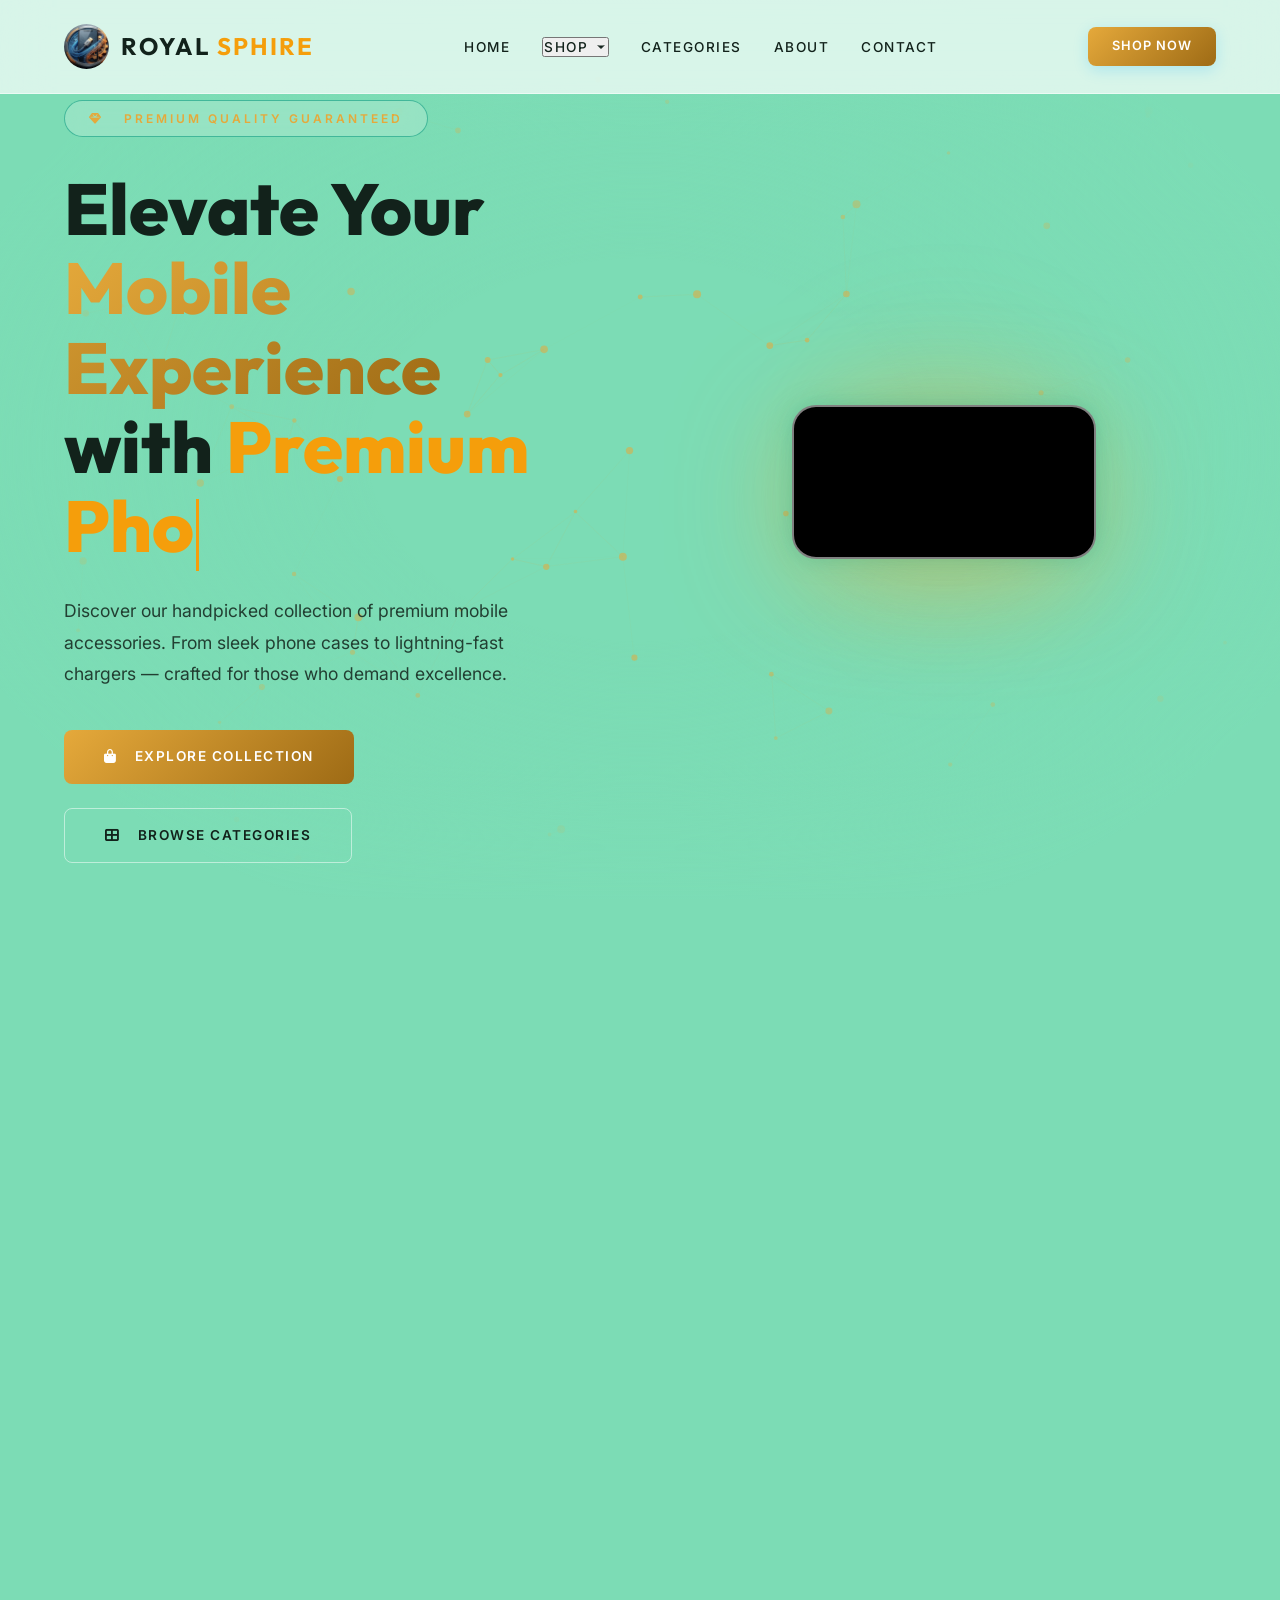
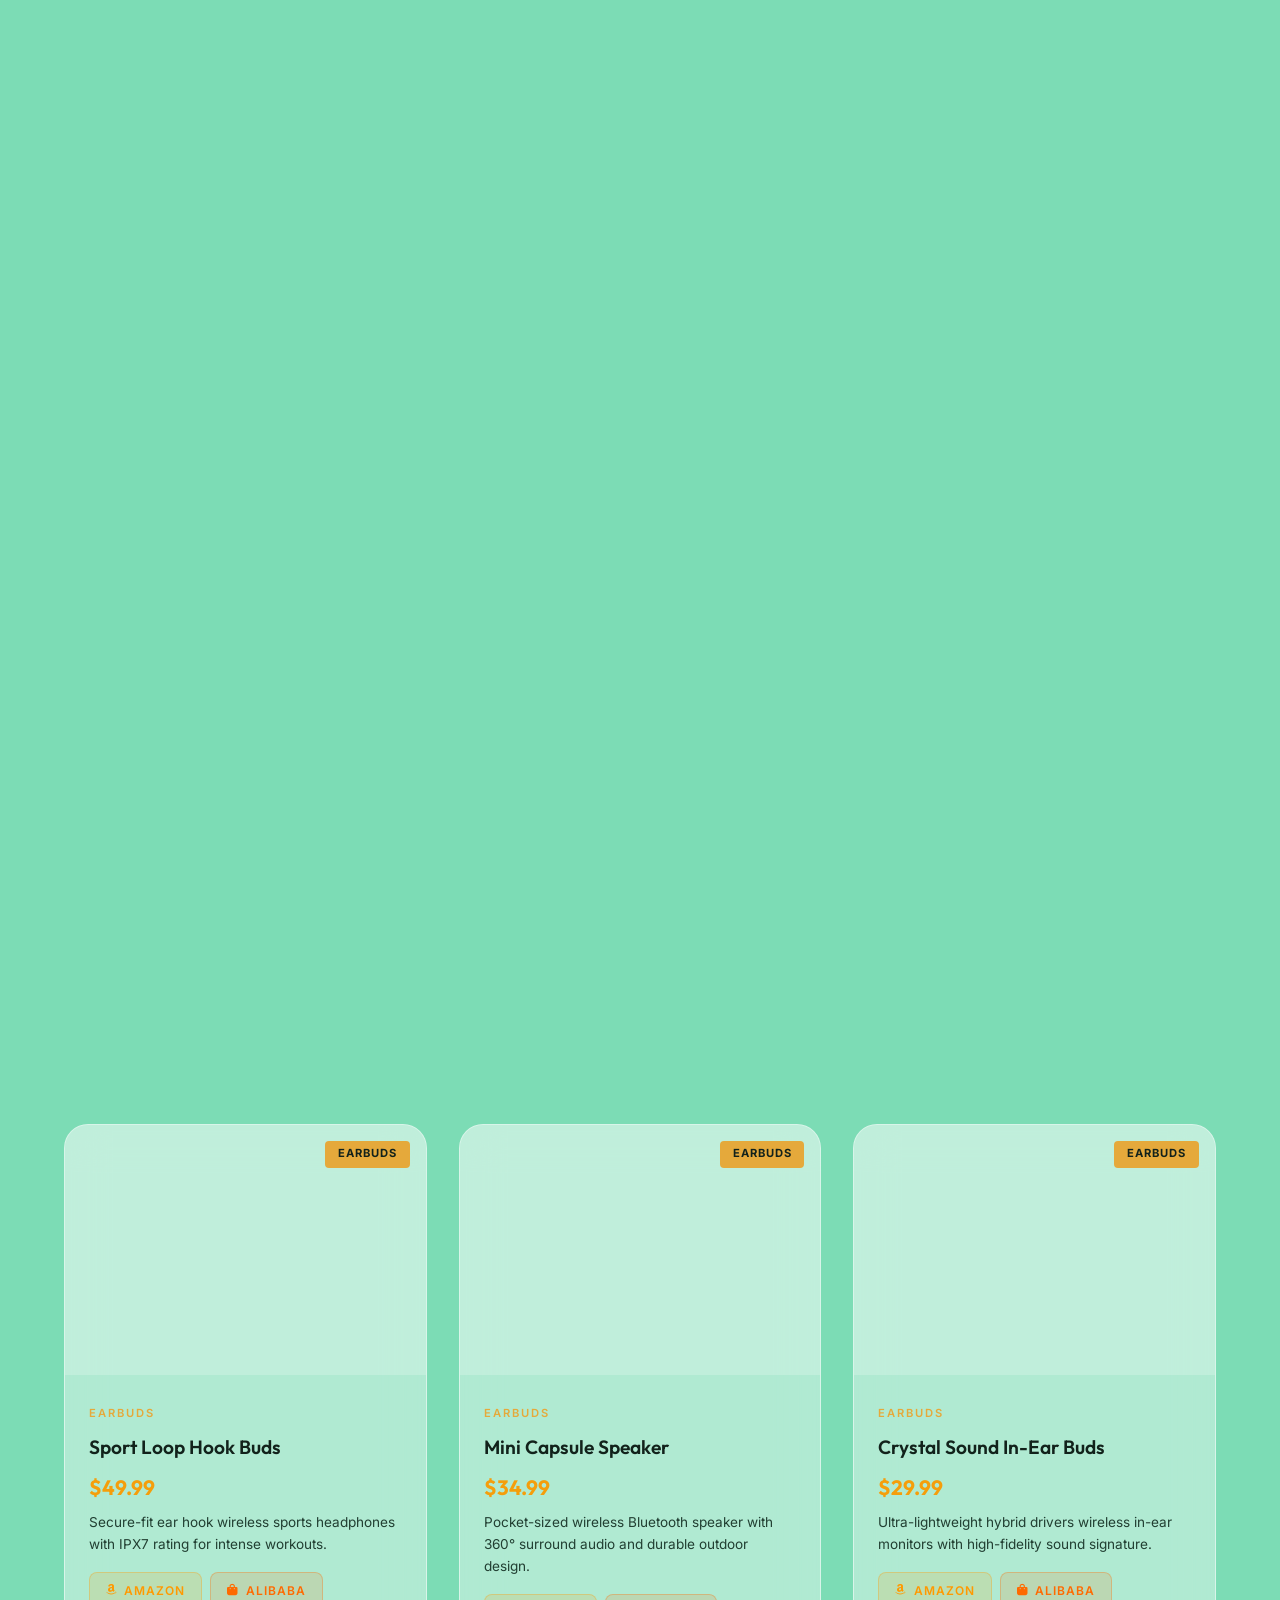
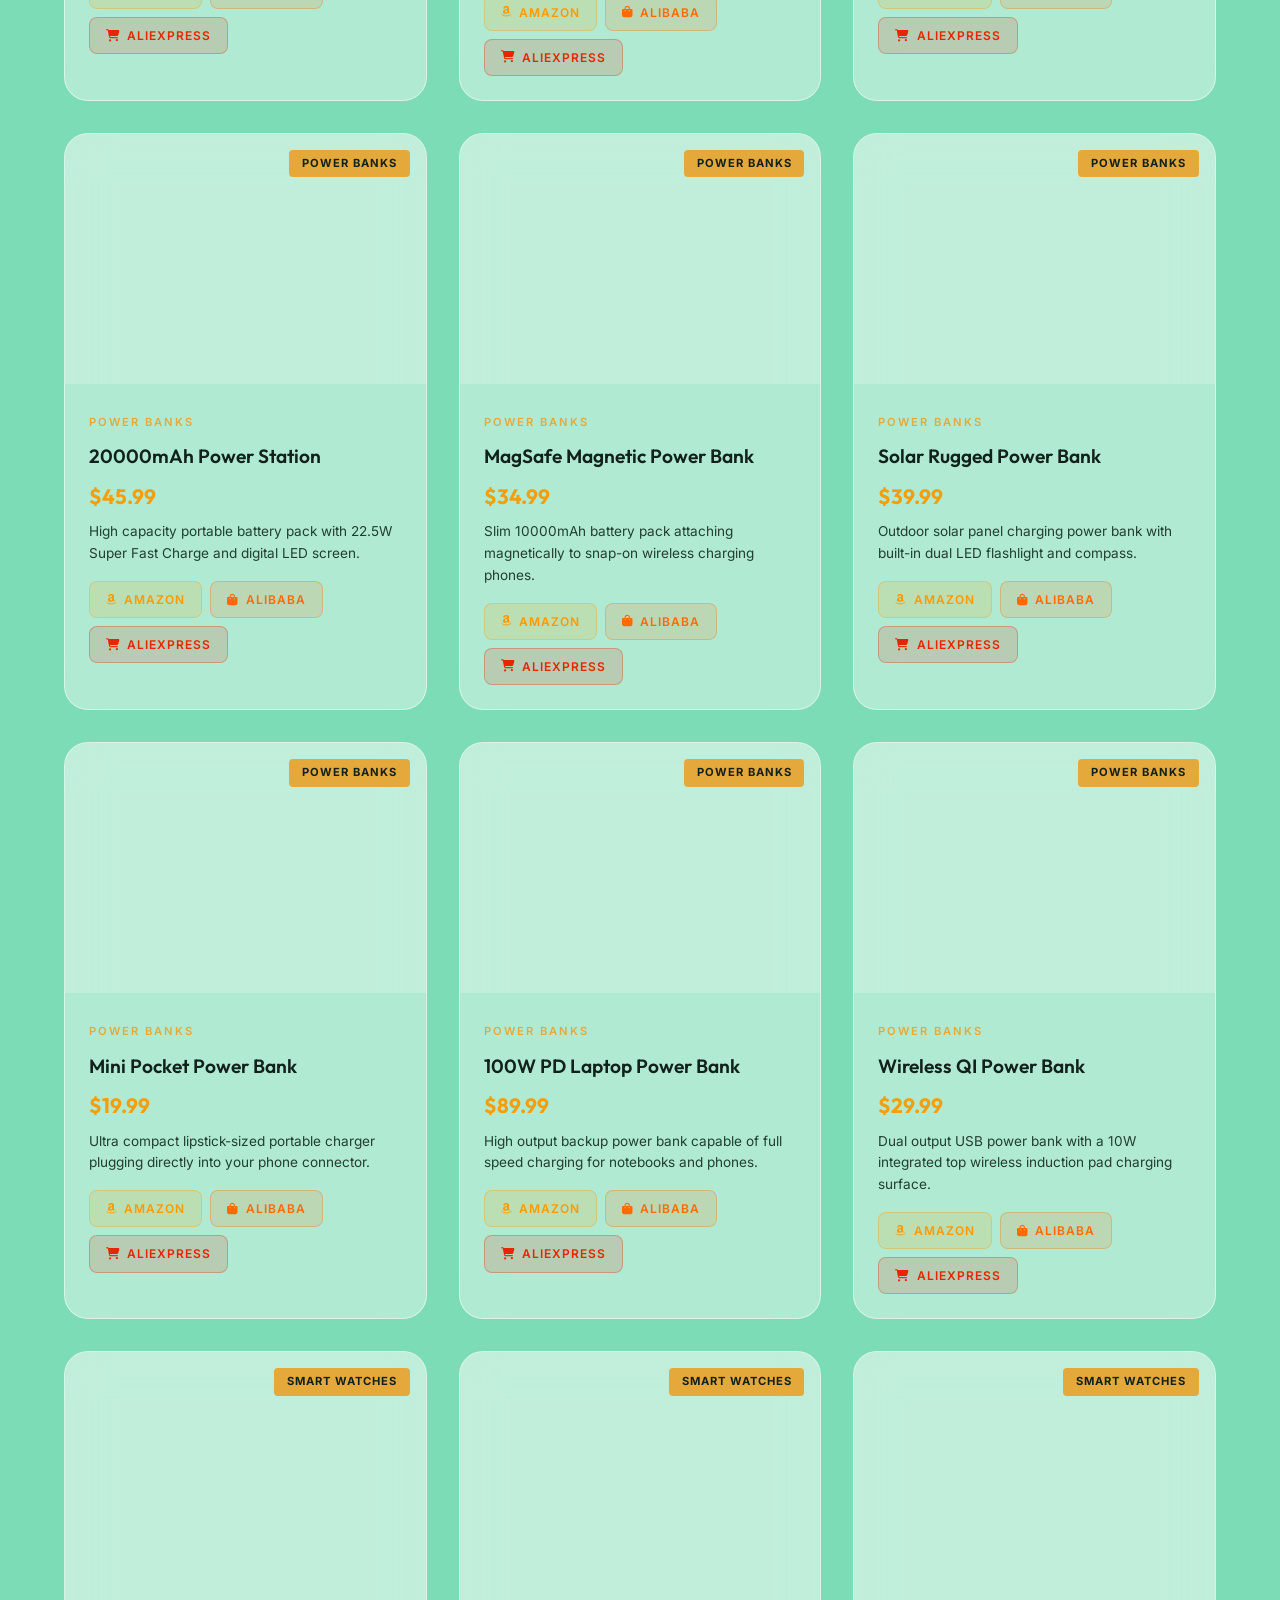
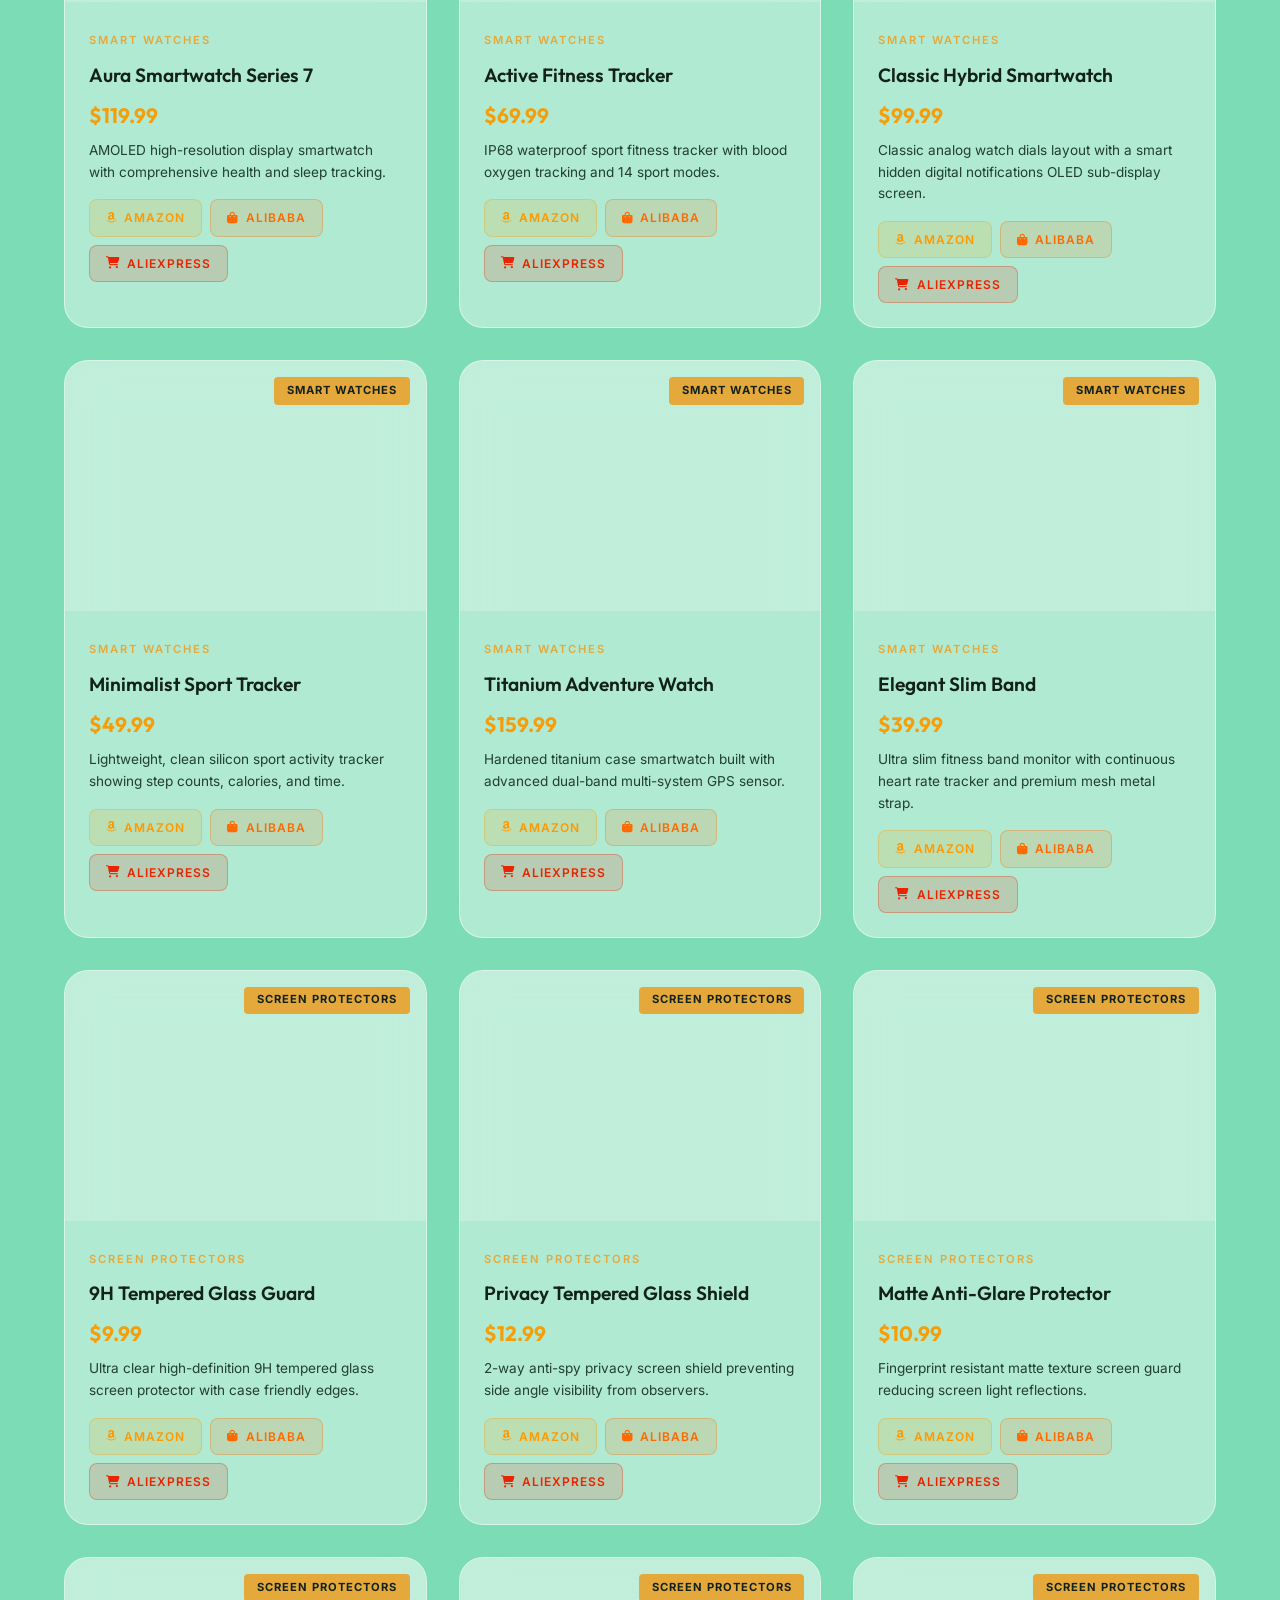
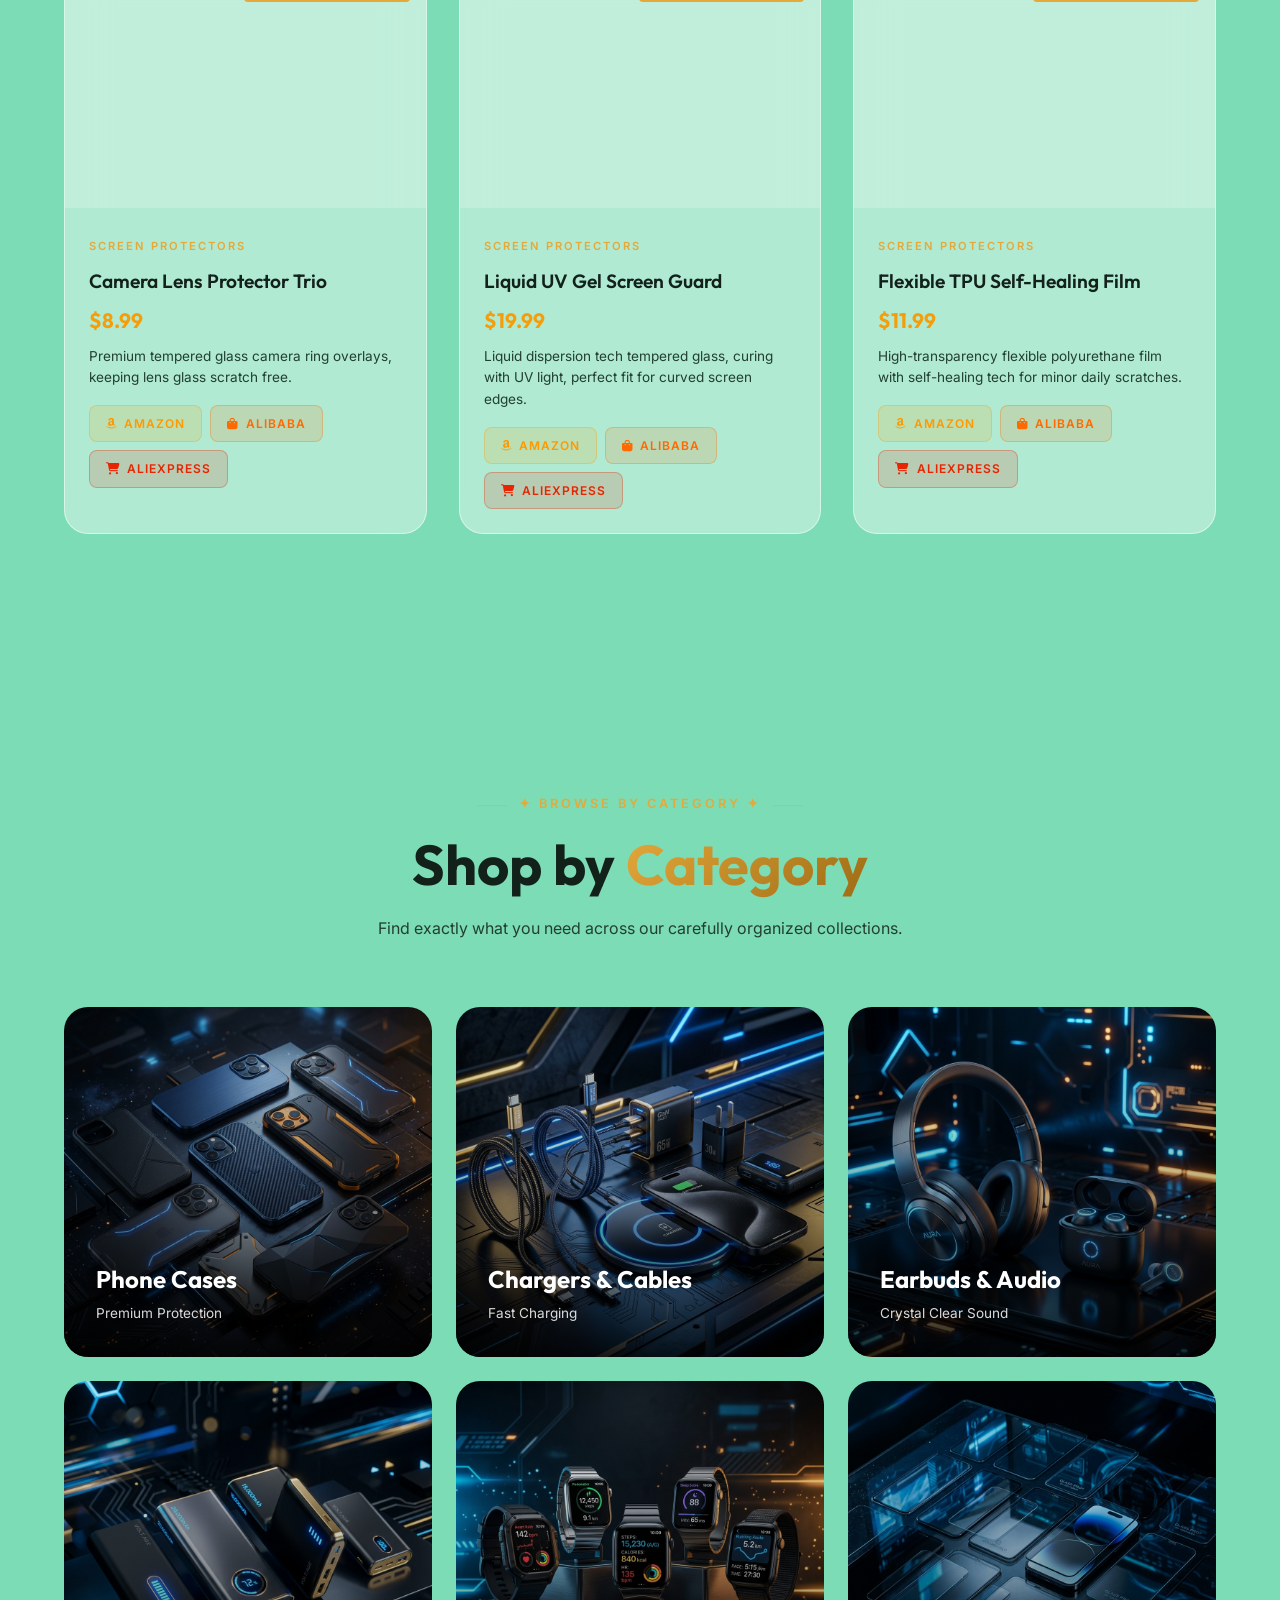
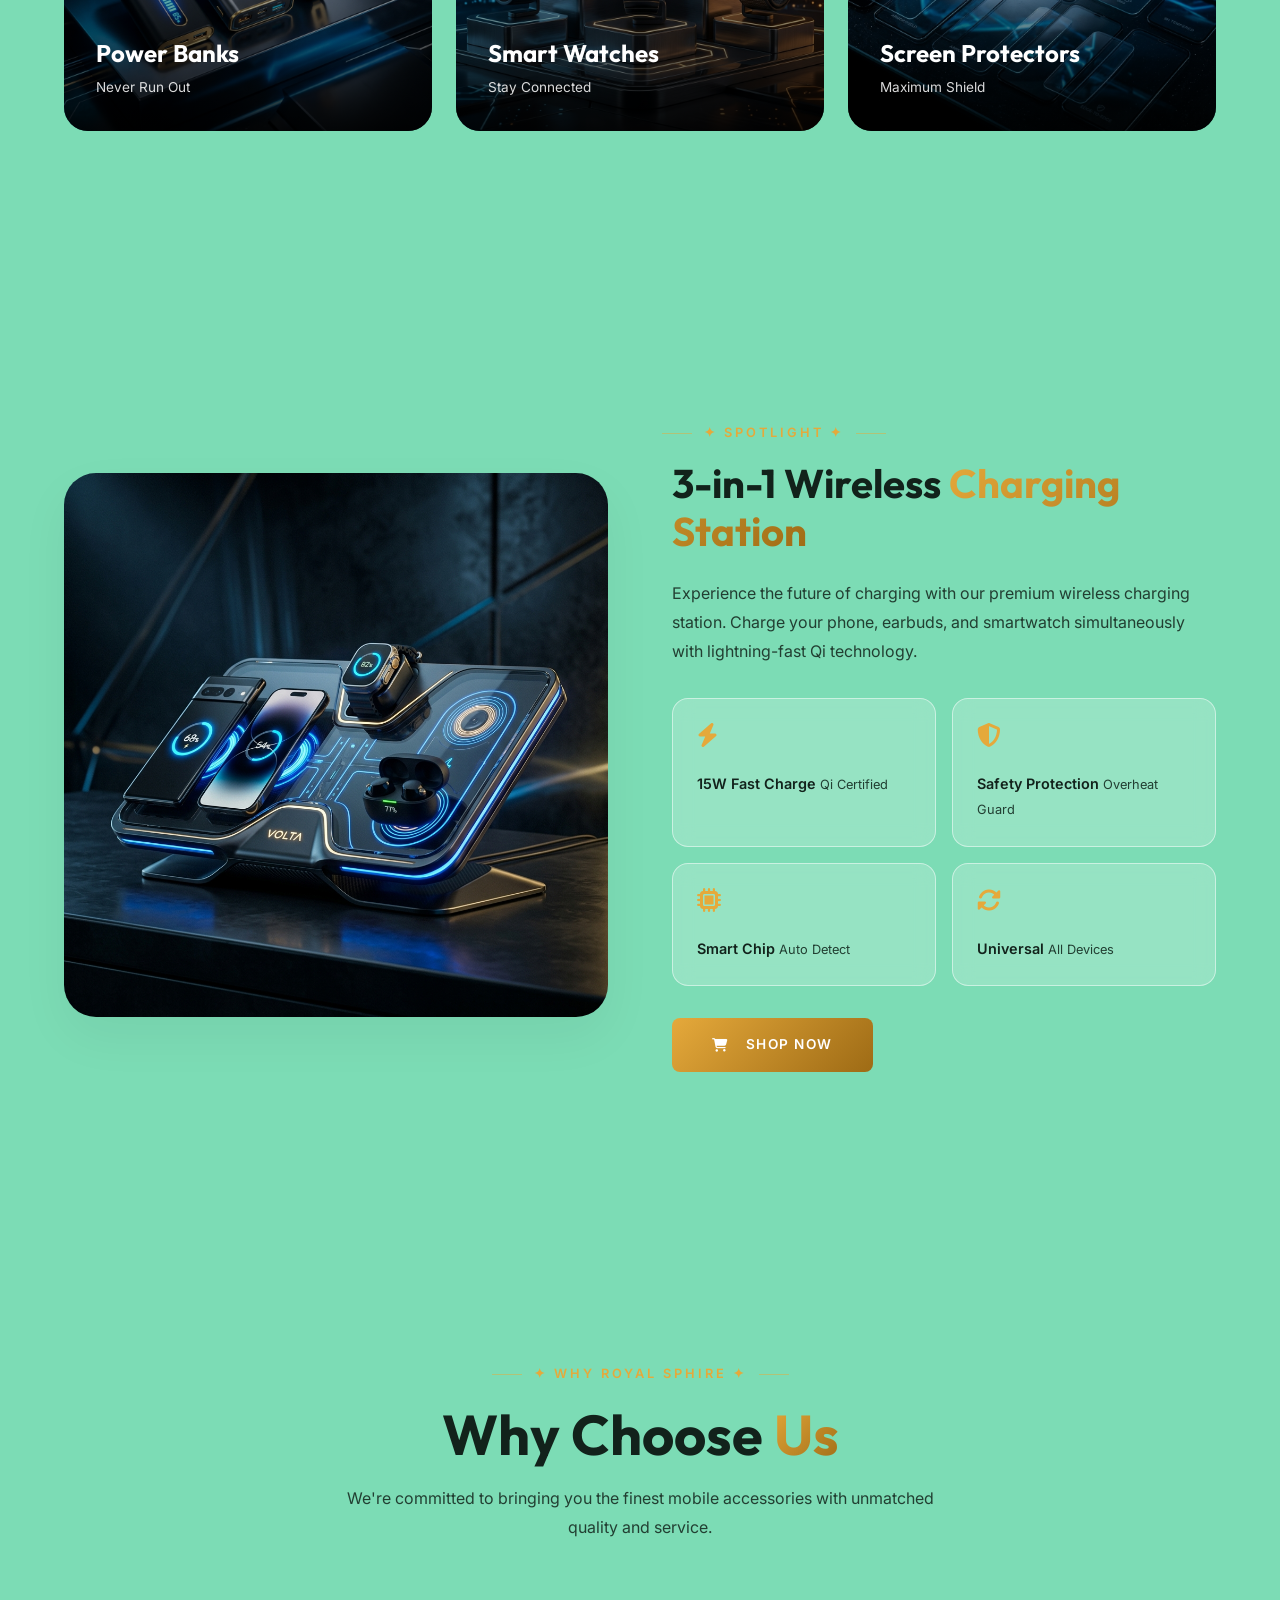
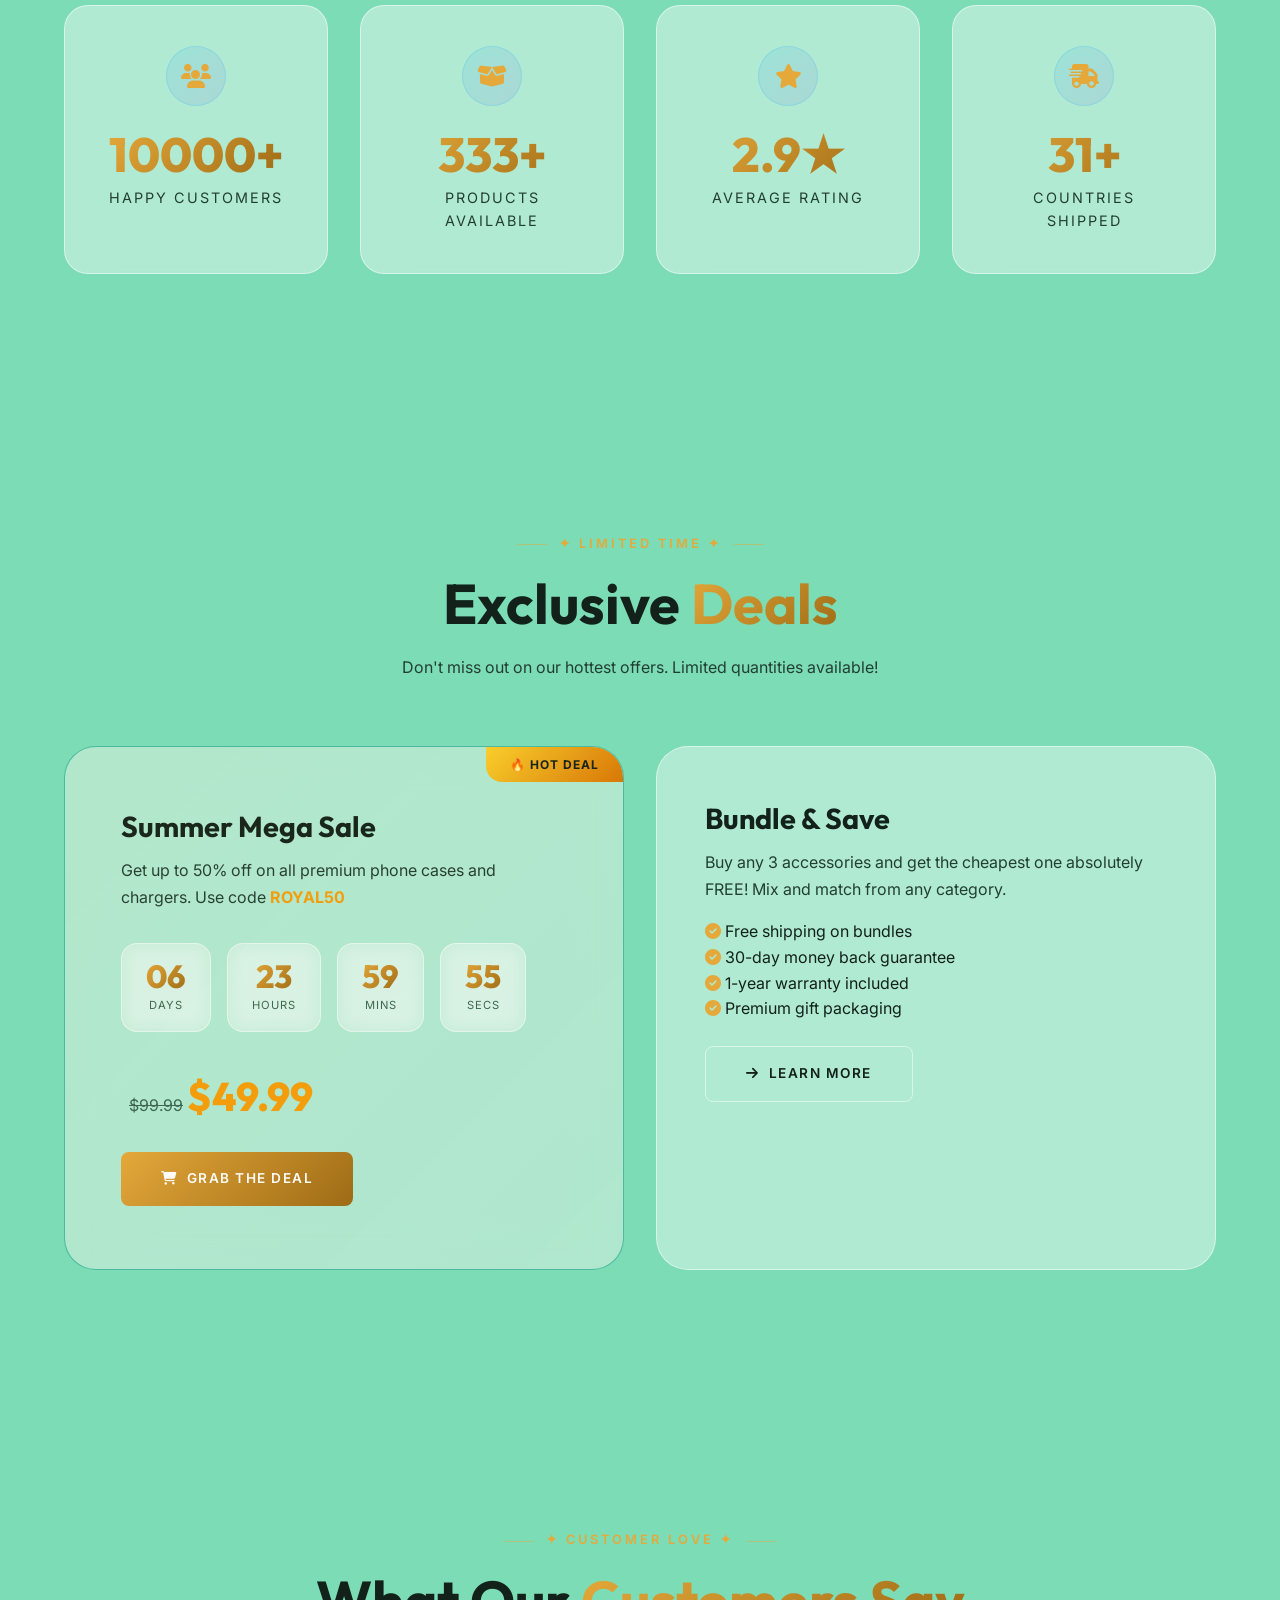
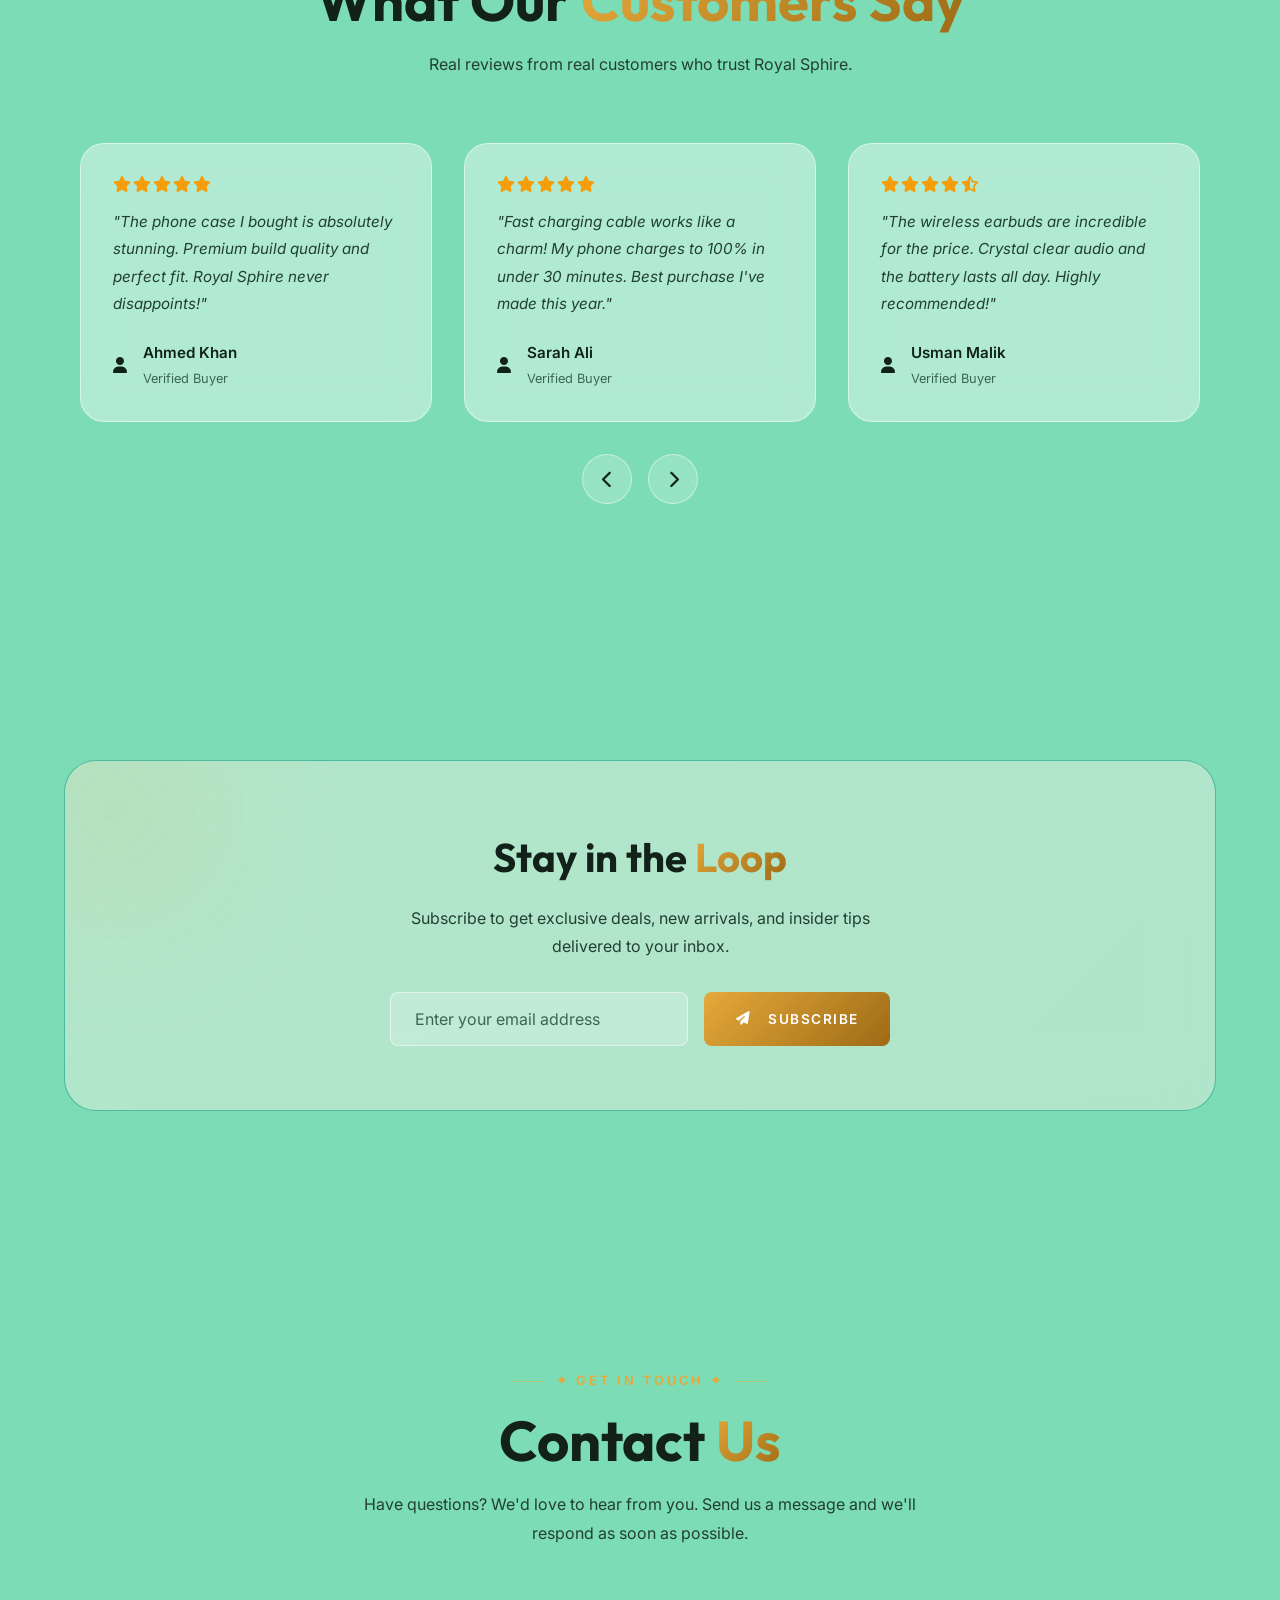
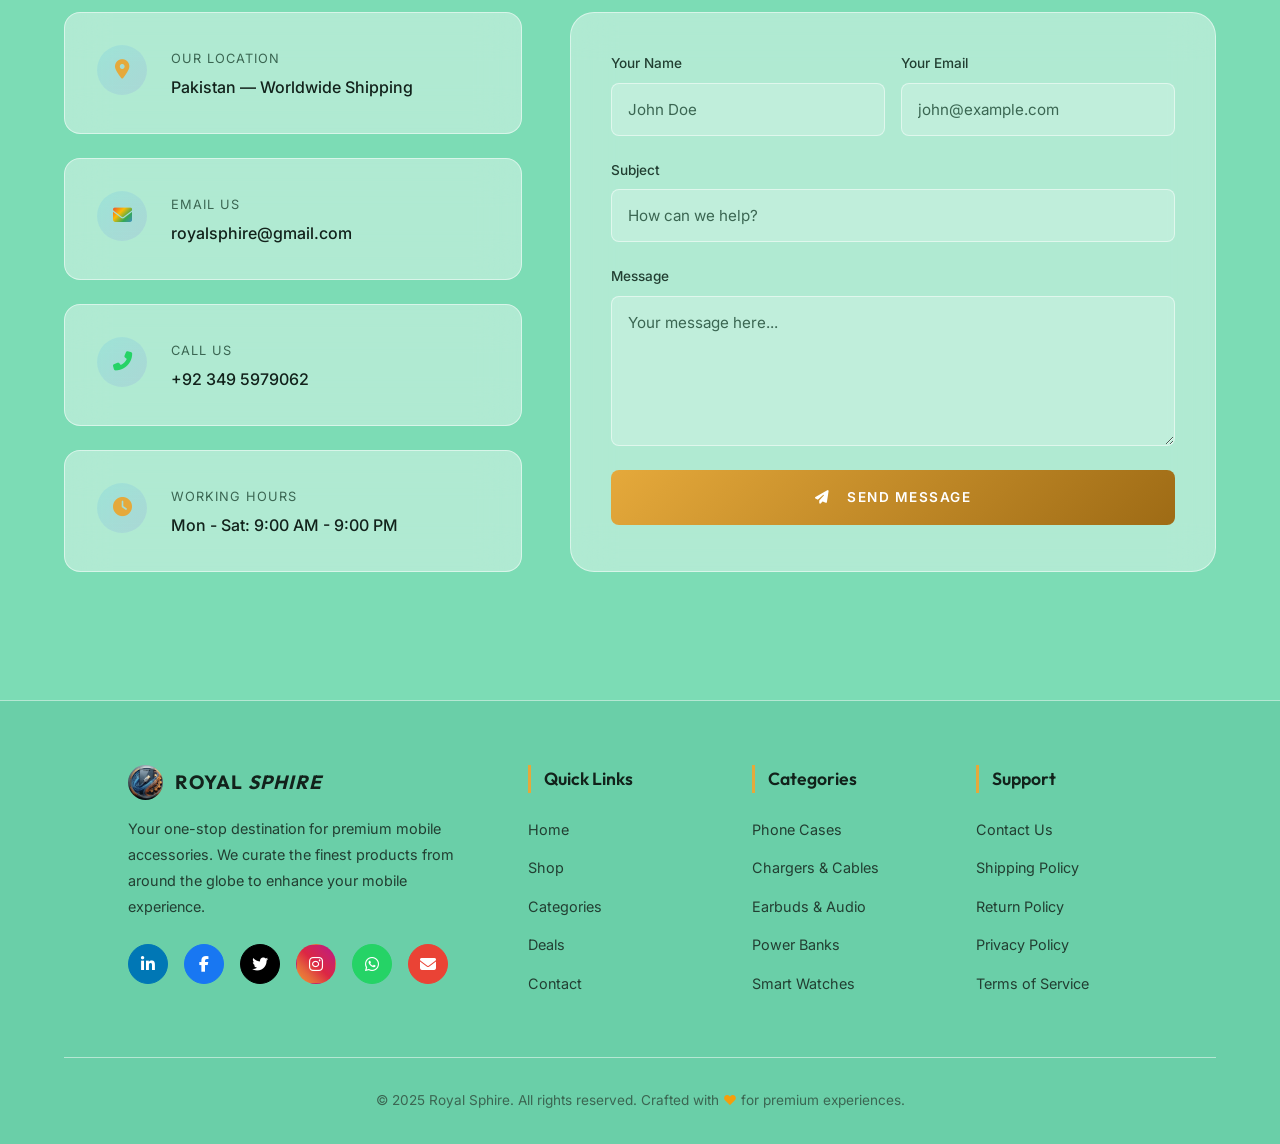
==== commit e2387d23: "landing page improved" ====
--- a/index.html
+++ b/index.html
@@ -170,7 +170,10 @@
       </div>
       <div class="hero-showcase" data-aos="fade-left" data-aos-duration="1000" data-aos-delay="200">
         <div class="hero-glow"></div>
-        <img src="images/hero-phone.png" alt="Premium Mobile Accessories" class="hero-product-img">
+        <video class="hero-product-img" autoplay loop muted playsinline style="border-radius: var(--radius-lg); border: 2px solid var(--border-glass); box-shadow: var(--shadow-glow); background: #000; overflow: hidden; object-fit: cover;">
+          <source src="https://v1.pinimg.com/videos/iht/expMp4/7c/c6/2d/7cc62d80a58ee8d2b3e062c7ad015829_540w.mp4" type="video/mp4">
+          Your browser does not support the video tag.
+        </video>
       </div>
     </div>
   </section>
@@ -770,14 +773,35 @@
               </button>
               <input type="file" id="import-file" accept=".json" style="display: none;">
             </div>
-            <div style="margin-top: 2rem; padding: 1.5rem; background: rgba(0,168,255,0.05); border-radius: var(--radius-md); border: 1px solid rgba(0,168,255,0.15);">
+
+            <hr style="border: 0; border-top: 1px solid var(--border-glass); margin: 2rem 0;">
+
+            <h3 style="font-family: var(--font-heading); margin-bottom: 1rem;">Admin Security</h3>
+            <p style="color: var(--text-secondary); margin-bottom: 1rem;">Change your admin access password. This password is saved securely in your browser settings.</p>
+            
+            <form id="change-password-form" class="product-form" style="max-width: 400px; padding: 0;">
+              <div class="form-group" style="margin-bottom: 1rem;">
+                <label class="form-label">New Password *</label>
+                <input type="password" id="new-admin-password" class="admin-input" placeholder="Enter new password..." required style="width: 100%; padding: 0.8rem; background: var(--bg-glass); border: 1px solid var(--border-glass); border-radius: var(--radius-sm); color: var(--text-primary); outline: none;">
+              </div>
+              <div class="form-group" style="margin-bottom: 1rem;">
+                <label class="form-label">Confirm New Password *</label>
+                <input type="password" id="confirm-admin-password" class="admin-input" placeholder="Confirm new password..." required style="width: 100%; padding: 0.8rem; background: var(--bg-glass); border: 1px solid var(--border-glass); border-radius: var(--radius-sm); color: var(--text-primary); outline: none;">
+              </div>
+              <button type="submit" class="admin-btn btn-primary" style="margin-top: 0.5rem;">
+                <i class="fas fa-key"></i>&nbsp; Update Password
+              </button>
+              <p id="change-password-message" style="margin-top: 1rem; font-size: 0.9rem; font-weight: 600;"></p>
+            </form>
+
+            <div style="margin-top: 2rem; padding: 1.5rem; background: rgba(229,169,59,0.05); border-radius: var(--radius-md); border: 1px solid rgba(229,169,59,0.15);">
               <h4 style="color: var(--primary); margin-bottom: 0.5rem;"><i class="fas fa-info-circle"></i> How it works</h4>
               <ul style="color: var(--text-secondary); font-size: 0.9rem; line-height: 1.8; padding-left: 1.5rem;">
                 <li>Products are stored in your browser's localStorage</li>
                 <li>Export regularly to keep a backup of your data</li>
                 <li>Import on a new browser/device to restore products</li>
                 <li>Admin access: Click the logo 5 times or navigate to <code style="color: var(--secondary)">#admin</code></li>
-                <li>Default password: <code style="color: var(--secondary)">royal123</code></li>
+                <li>Default password: <code style="color: var(--secondary)">royal123</code> (or your custom password)</li>
               </ul>
             </div>
           </div>
--- a/css/style.css
+++ b/css/style.css
@@ -814,6 +814,136 @@
   z-index: 1;
 }
 
+/* Energy rings around the phone mockup */
+.energy-ring {
+  position: absolute;
+  width: 360px;
+  height: 360px;
+  border-radius: 50%;
+  border: 2px dashed rgba(229, 169, 59, 0.35);
+  pointer-events: none;
+  z-index: 1;
+}
+
+.energy-ring.ring-gold {
+  border-color: rgba(229, 169, 59, 0.25);
+  box-shadow: 0 0 25px rgba(229, 169, 59, 0.1);
+  transform: rotateX(72deg) rotateY(-18deg) rotateZ(0deg);
+  animation: rotate-ring-clockwise 15s linear infinite;
+}
+
+.energy-ring.ring-mint {
+  width: 400px;
+  height: 400px;
+  border-color: rgba(22, 160, 133, 0.25);
+  box-shadow: 0 0 25px rgba(22, 160, 133, 0.1);
+  transform: rotateX(72deg) rotateY(18deg) rotateZ(360deg);
+  animation: rotate-ring-anticlockwise 20s linear infinite;
+}
+
+/* Energy sparks */
+.light-spark {
+  position: absolute;
+  width: 6px;
+  height: 6px;
+  background: var(--primary);
+  border-radius: 50%;
+  box-shadow: 0 0 10px var(--primary);
+  pointer-events: none;
+  animation: spark-blink 3s ease-in-out infinite;
+}
+
+.light-spark.spark-1 { top: 15%; left: 10%; animation-delay: 0s; }
+.light-spark.spark-2 { bottom: 20%; right: 10%; animation-delay: 1s; background: var(--border-glow); box-shadow: 0 0 10px var(--border-glow); }
+.light-spark.spark-3 { top: 50%; right: 5%; animation-delay: 2s; }
+
+/* Keyframe Animations */
+@keyframes holo-float {
+  0% { transform: translateY(0px) rotateY(0deg); }
+  50% { transform: translateY(-15px) rotateY(2deg); }
+  100% { transform: translateY(0px) rotateY(0deg); }
+}
+
+@keyframes float-glow-1 {
+  0% { transform: translate(0, 0) scale(1); }
+  100% { transform: translate(15%, 15%) scale(1.2); }
+}
+
+@keyframes float-glow-2 {
+  0% { transform: translate(0, 0) scale(1); }
+  100% { transform: translate(-15%, -15%) scale(1.2); }
+}
+
+@keyframes logo-pulse {
+  0% { transform: scale(1); filter: drop-shadow(0 0 12px var(--primary-glow)); }
+  100% { transform: scale(1.05); filter: drop-shadow(0 0 22px var(--primary-glow)); }
+}
+
+@keyframes neon-travel-1 {
+  0% { top: -120px; }
+  100% { top: 100%; }
+}
+
+@keyframes neon-travel-2 {
+  0% { top: 100%; }
+  100% { top: -120px; }
+}
+
+@keyframes rotate-ring-clockwise {
+  0% { transform: rotateX(72deg) rotateY(-18deg) rotateZ(0deg); }
+  100% { transform: rotateX(72deg) rotateY(-18deg) rotateZ(360deg); }
+}
+
+@keyframes rotate-ring-anticlockwise {
+  0% { transform: rotateX(72deg) rotateY(18deg) rotateZ(360deg); }
+  100% { transform: rotateX(72deg) rotateY(18deg) rotateZ(0deg); }
+}
+
+@keyframes spark-blink {
+  0%, 100% { opacity: 0; transform: scale(0.5); }
+  50% { opacity: 1; transform: scale(1.2); }
+}
+
+/* Card Glare Shine Hover Transition */
+.product-card, .category-card, .testimonial-card, .contact-card {
+  position: relative;
+  overflow: hidden;
+}
+
+.product-card::after, .category-card::after, .testimonial-card::after, .contact-card::after {
+  content: '';
+  position: absolute;
+  top: 0;
+  left: -150%;
+  width: 50%;
+  height: 100%;
+  background: linear-gradient(
+    to right,
+    rgba(255, 255, 255, 0) 0%,
+    rgba(255, 255, 255, 0.35) 50%,
+    rgba(255, 255, 255, 0) 100%
+  );
+  transform: skewX(-25deg);
+  transition: 0.75s cubic-bezier(0.16, 1, 0.3, 1);
+  z-index: 4;
+  pointer-events: none;
+}
+
+.product-card:hover::after, .category-card:hover::after, .testimonial-card:hover::after, .contact-card:hover::after {
+  left: 150%;
+}
+
+.hero-glow {
+  position: absolute;
+  width: 300px;
+  height: 300px;
+  background: radial-gradient(circle, var(--primary-glow), transparent 70%);
+  border-radius: 50%;
+  filter: blur(60px);
+  animation: pulse-glow 4s ease-in-out infinite alternate;
+  z-index: 1;
+}
+
 /* ── 8. Featured Products ────────────────────────────────────── */
 #products,
 .products-section {
@@ -1058,11 +1188,11 @@
   font-family: var(--font-heading);
   font-size: 1.5rem;
   font-weight: 700;
-  color: var(--text-primary);
+  color: #ffffff !important;
 }
 
 .category-count {
-  color: var(--text-secondary);
+  color: rgba(255, 255, 255, 0.85) !important;
   font-size: 0.85rem;
   margin-top: 0.3rem;
 }
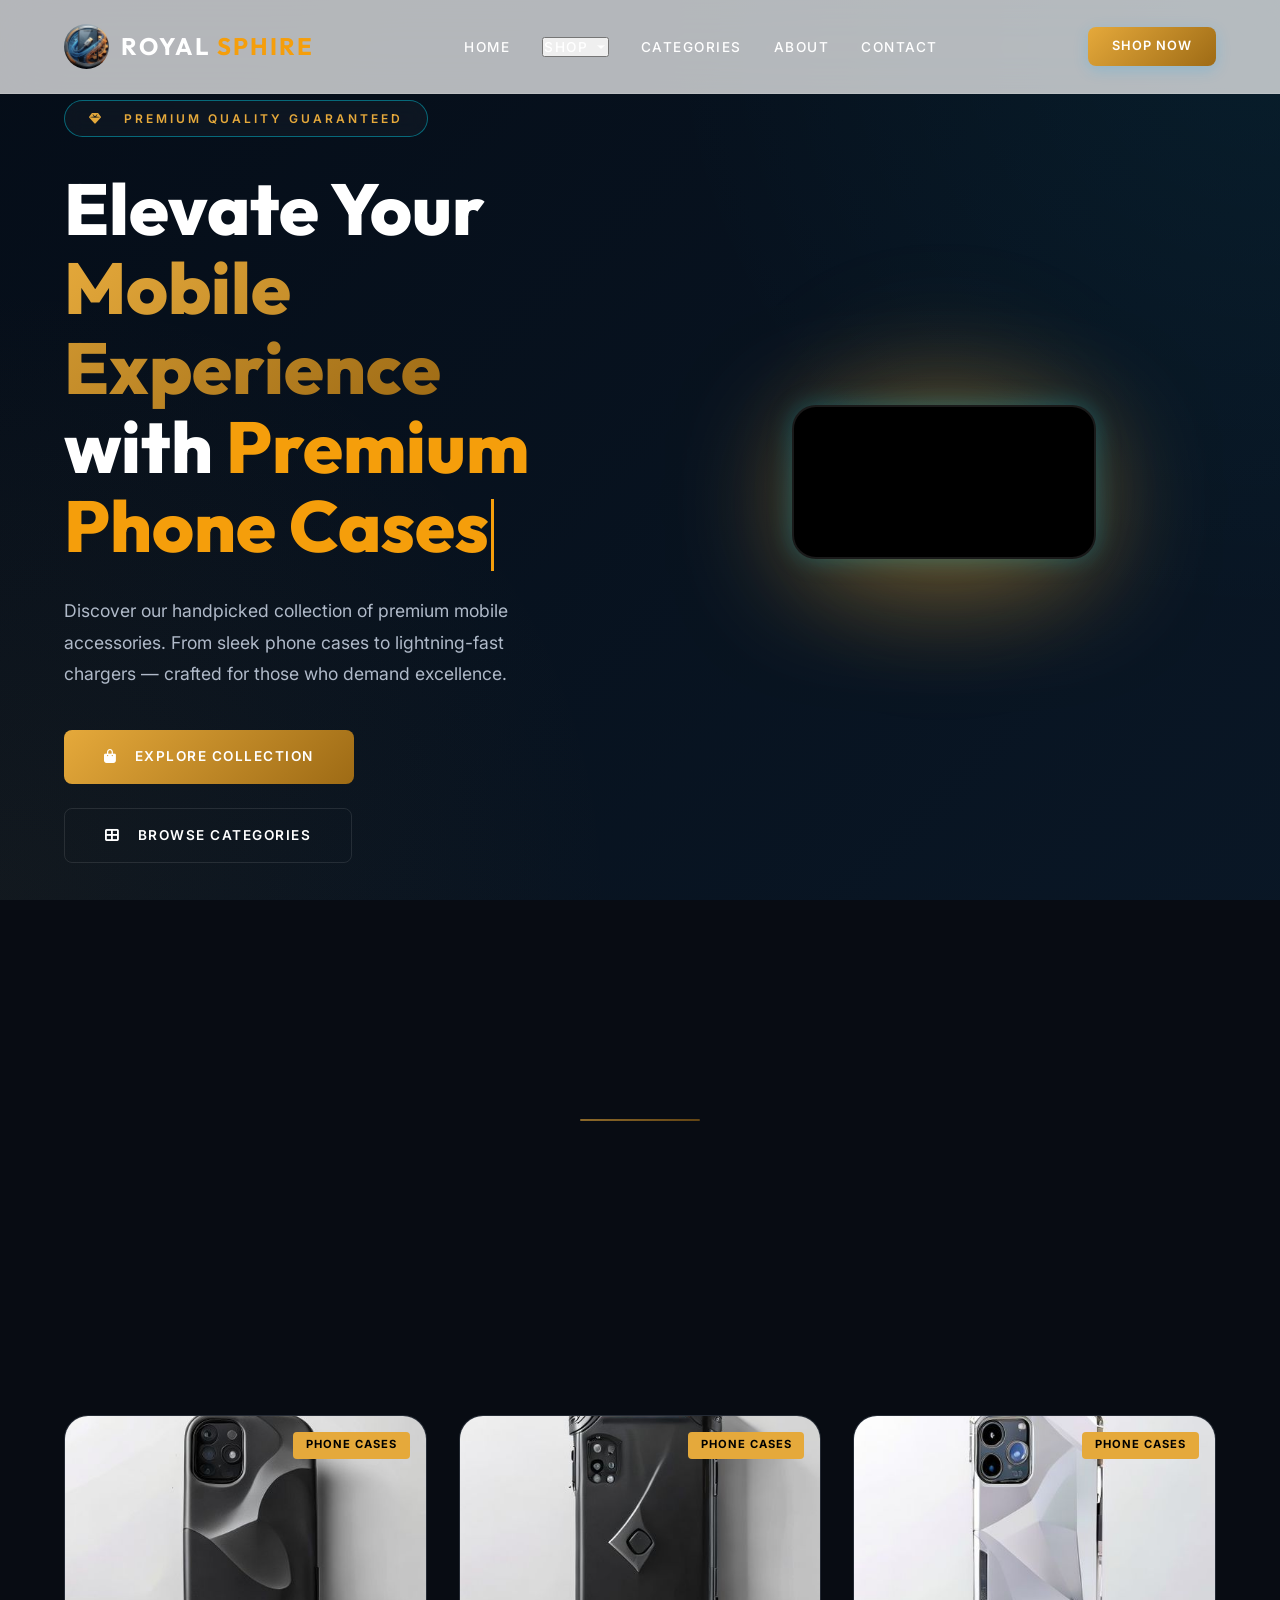
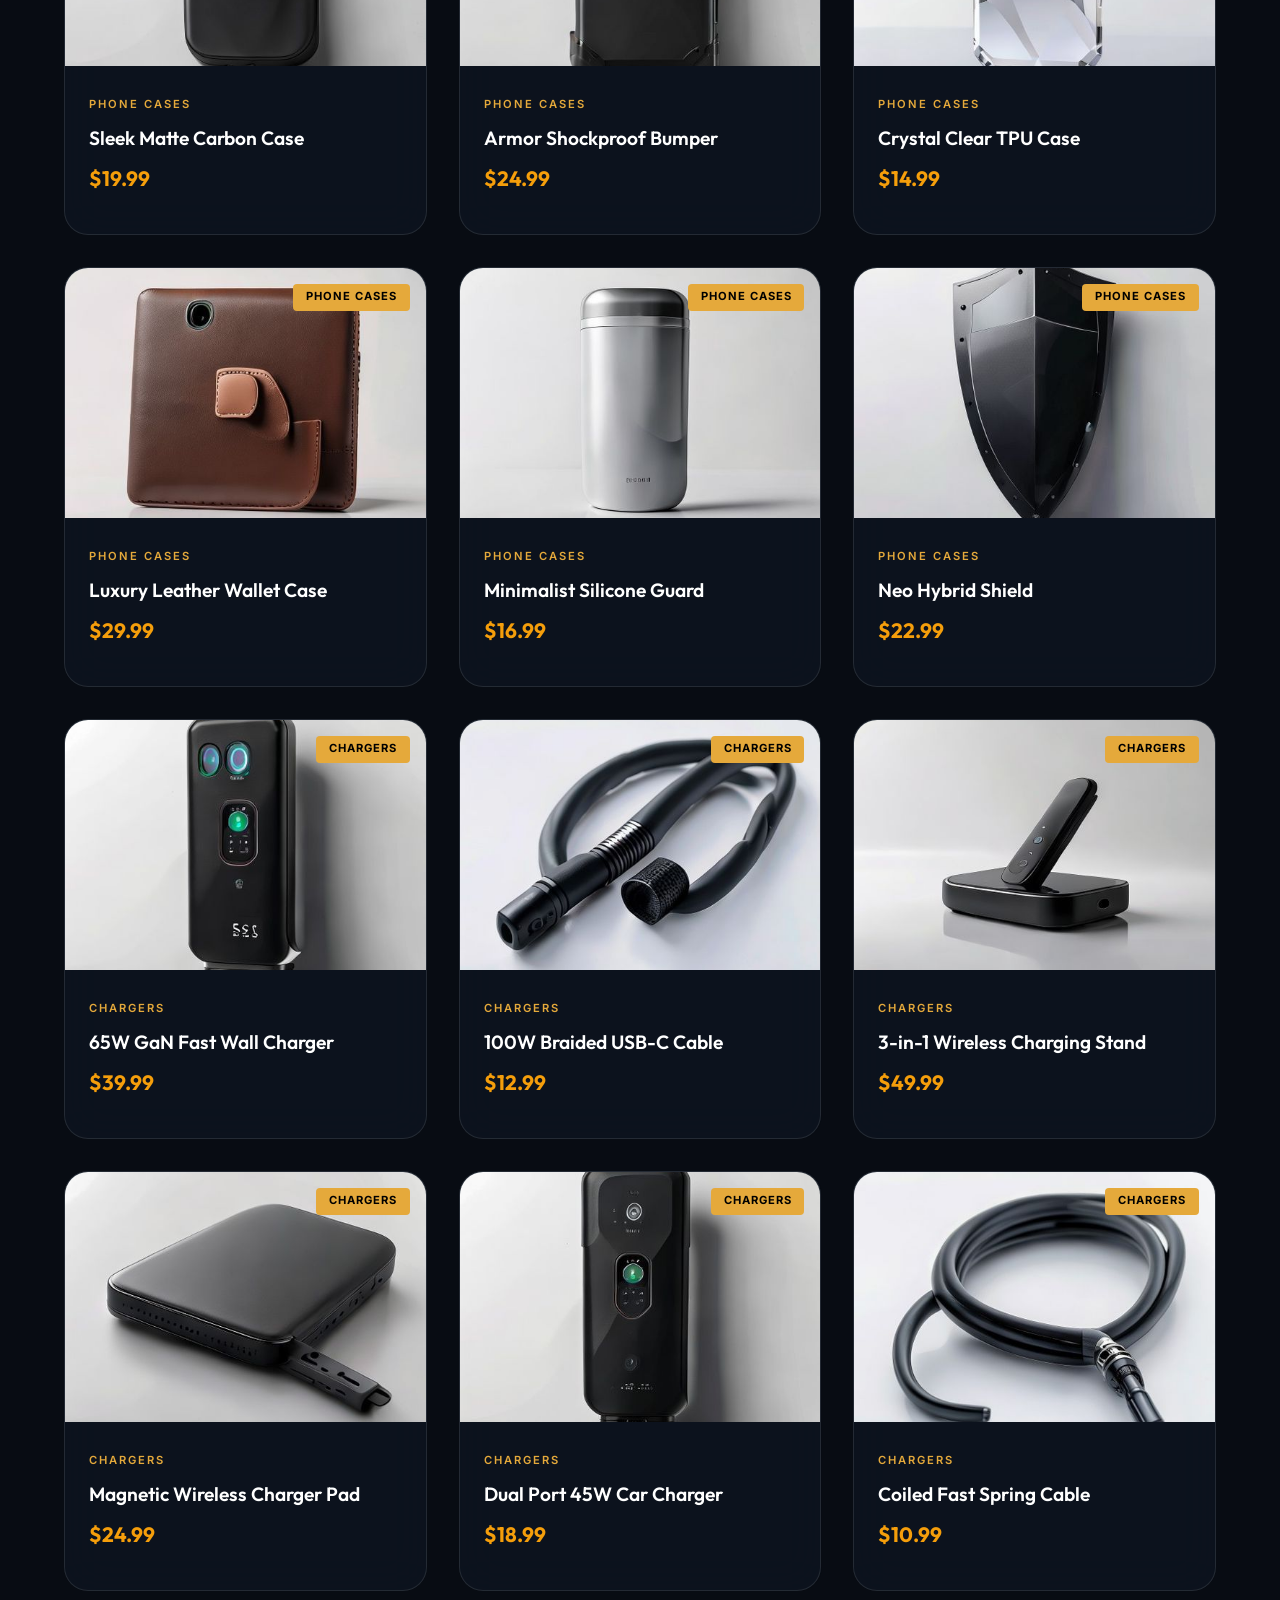
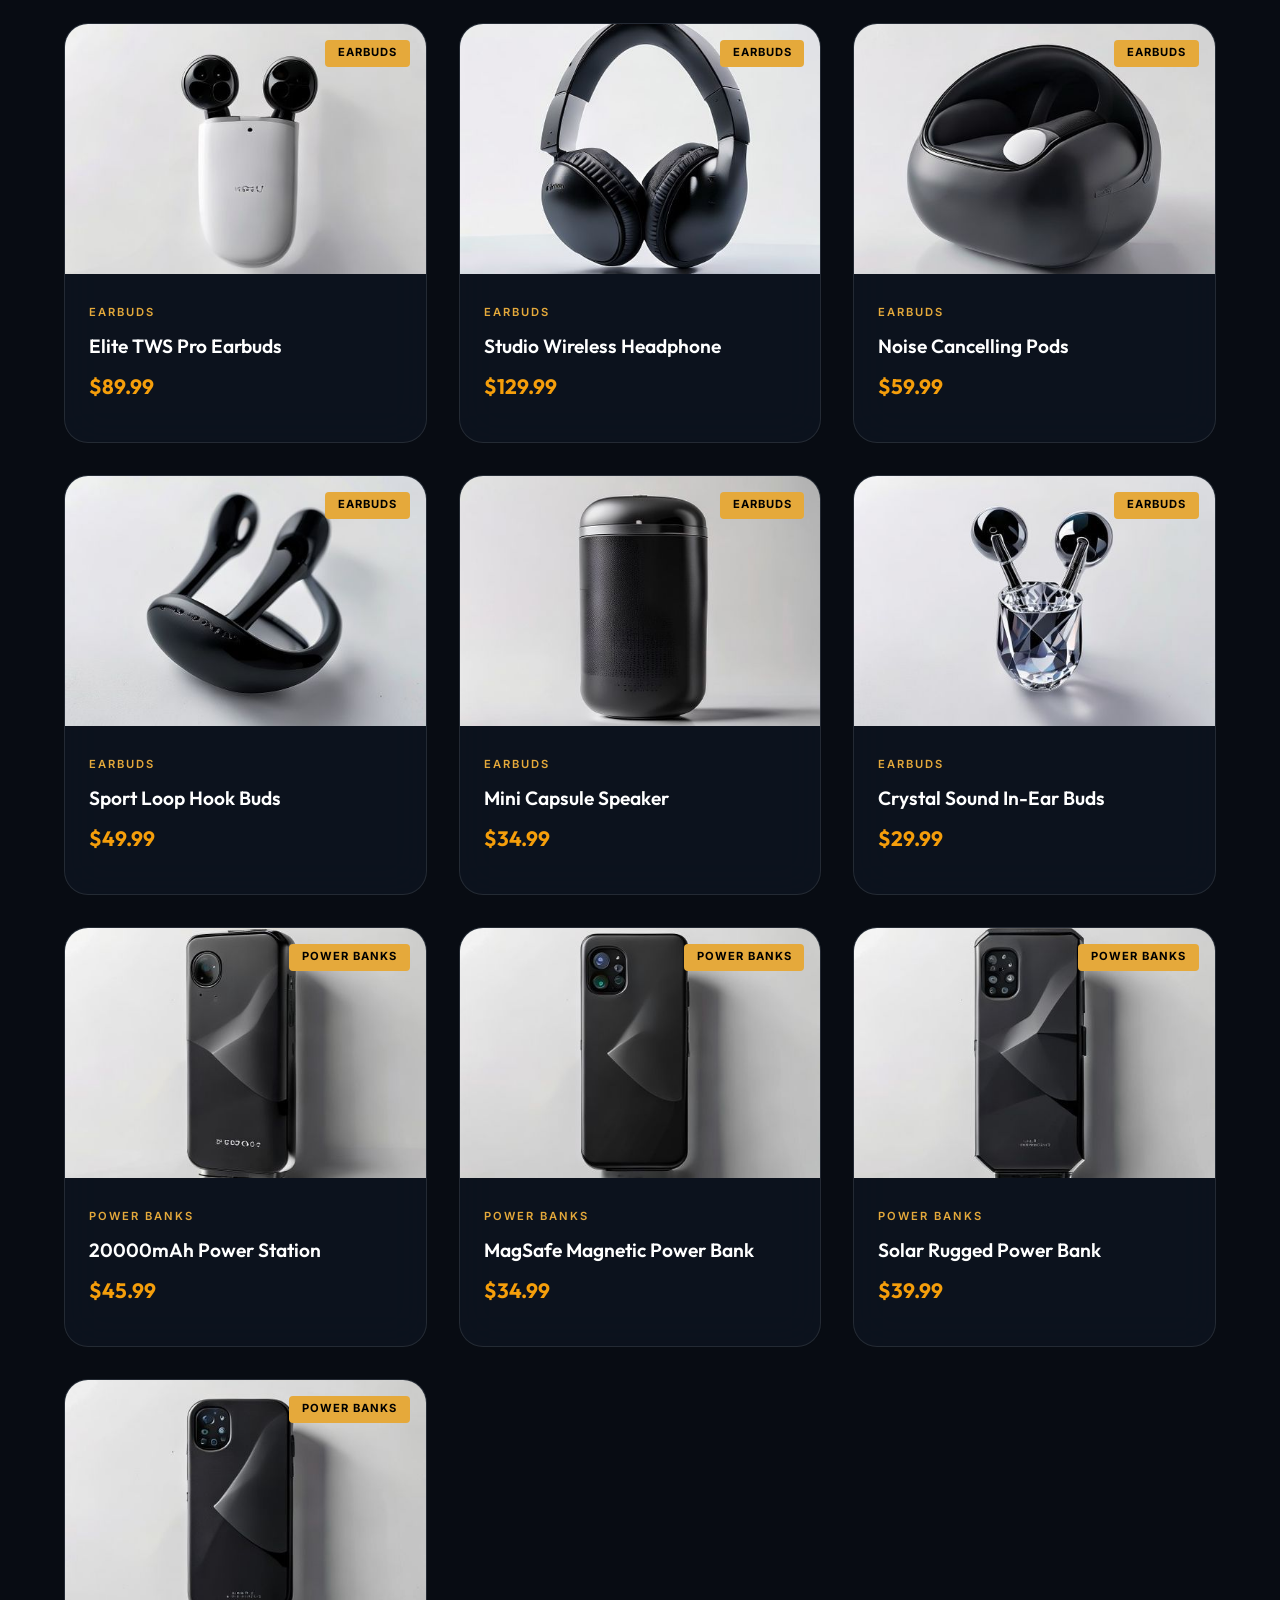
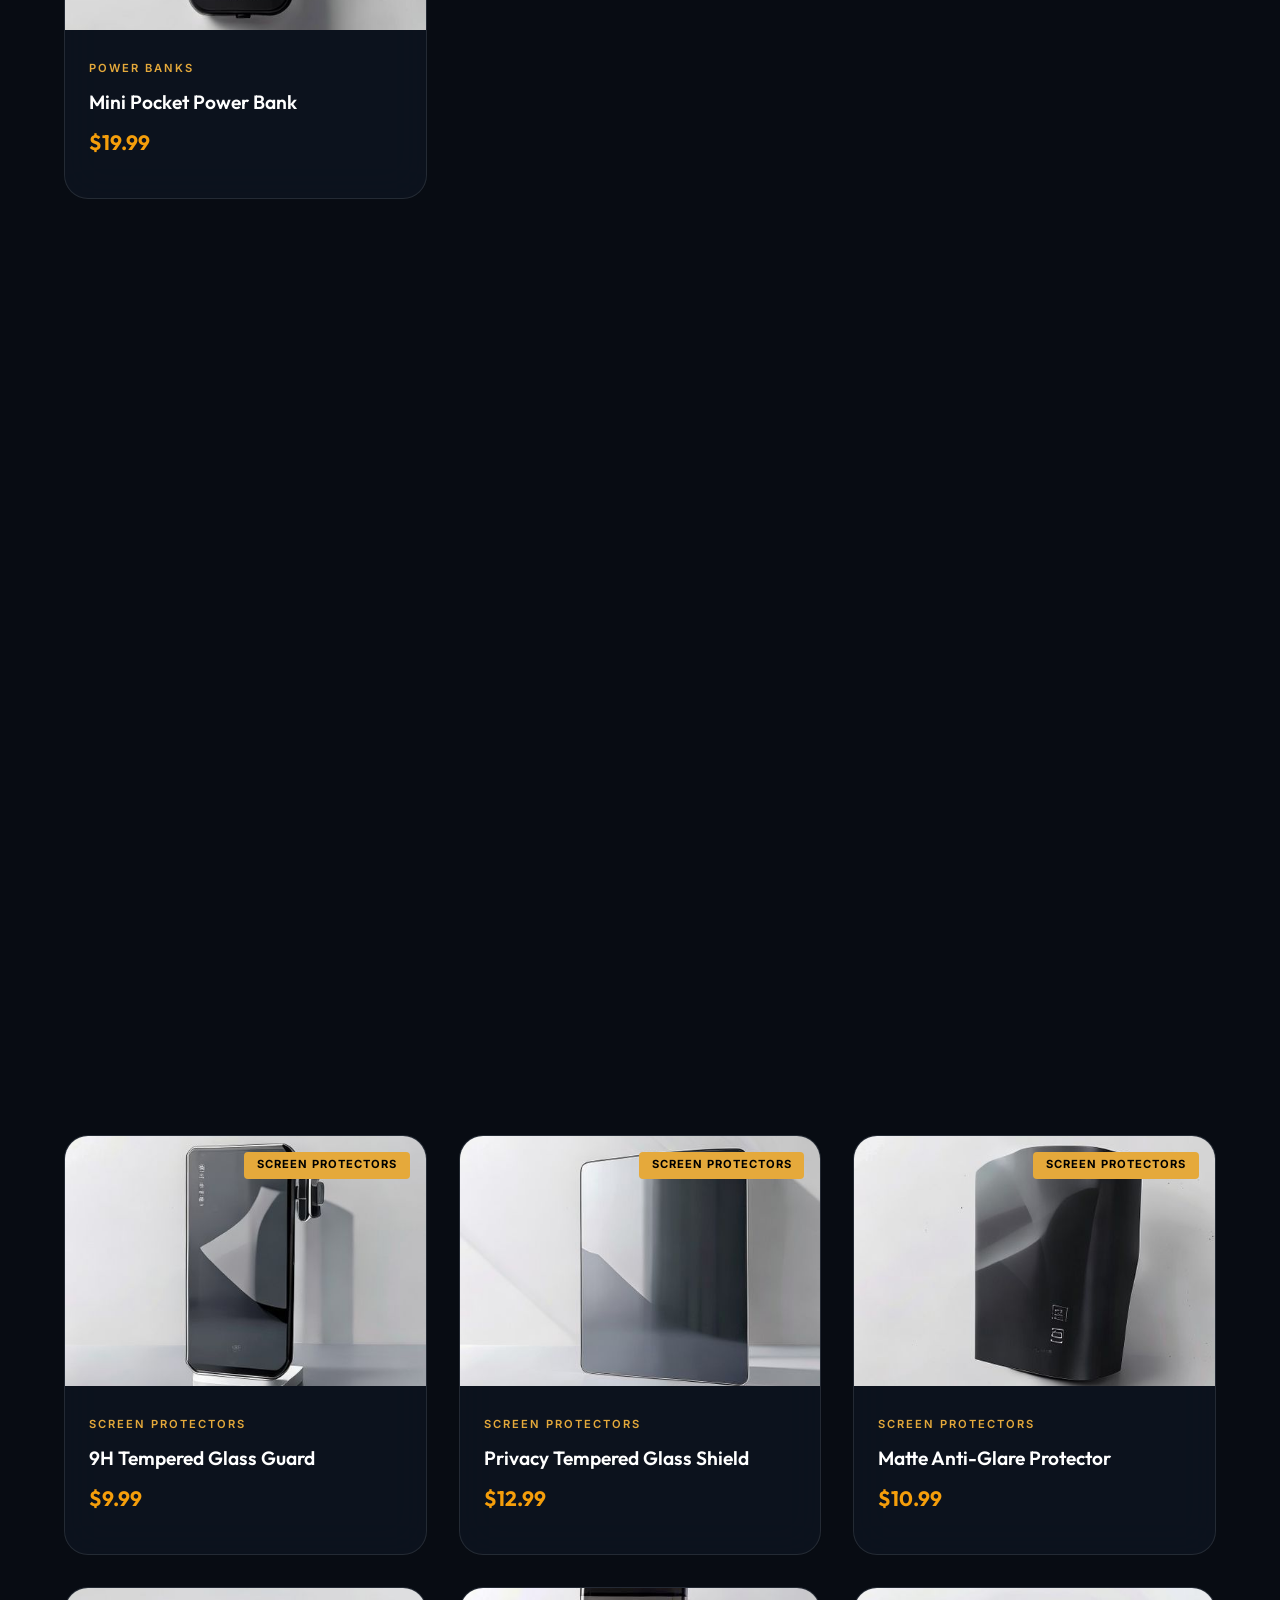
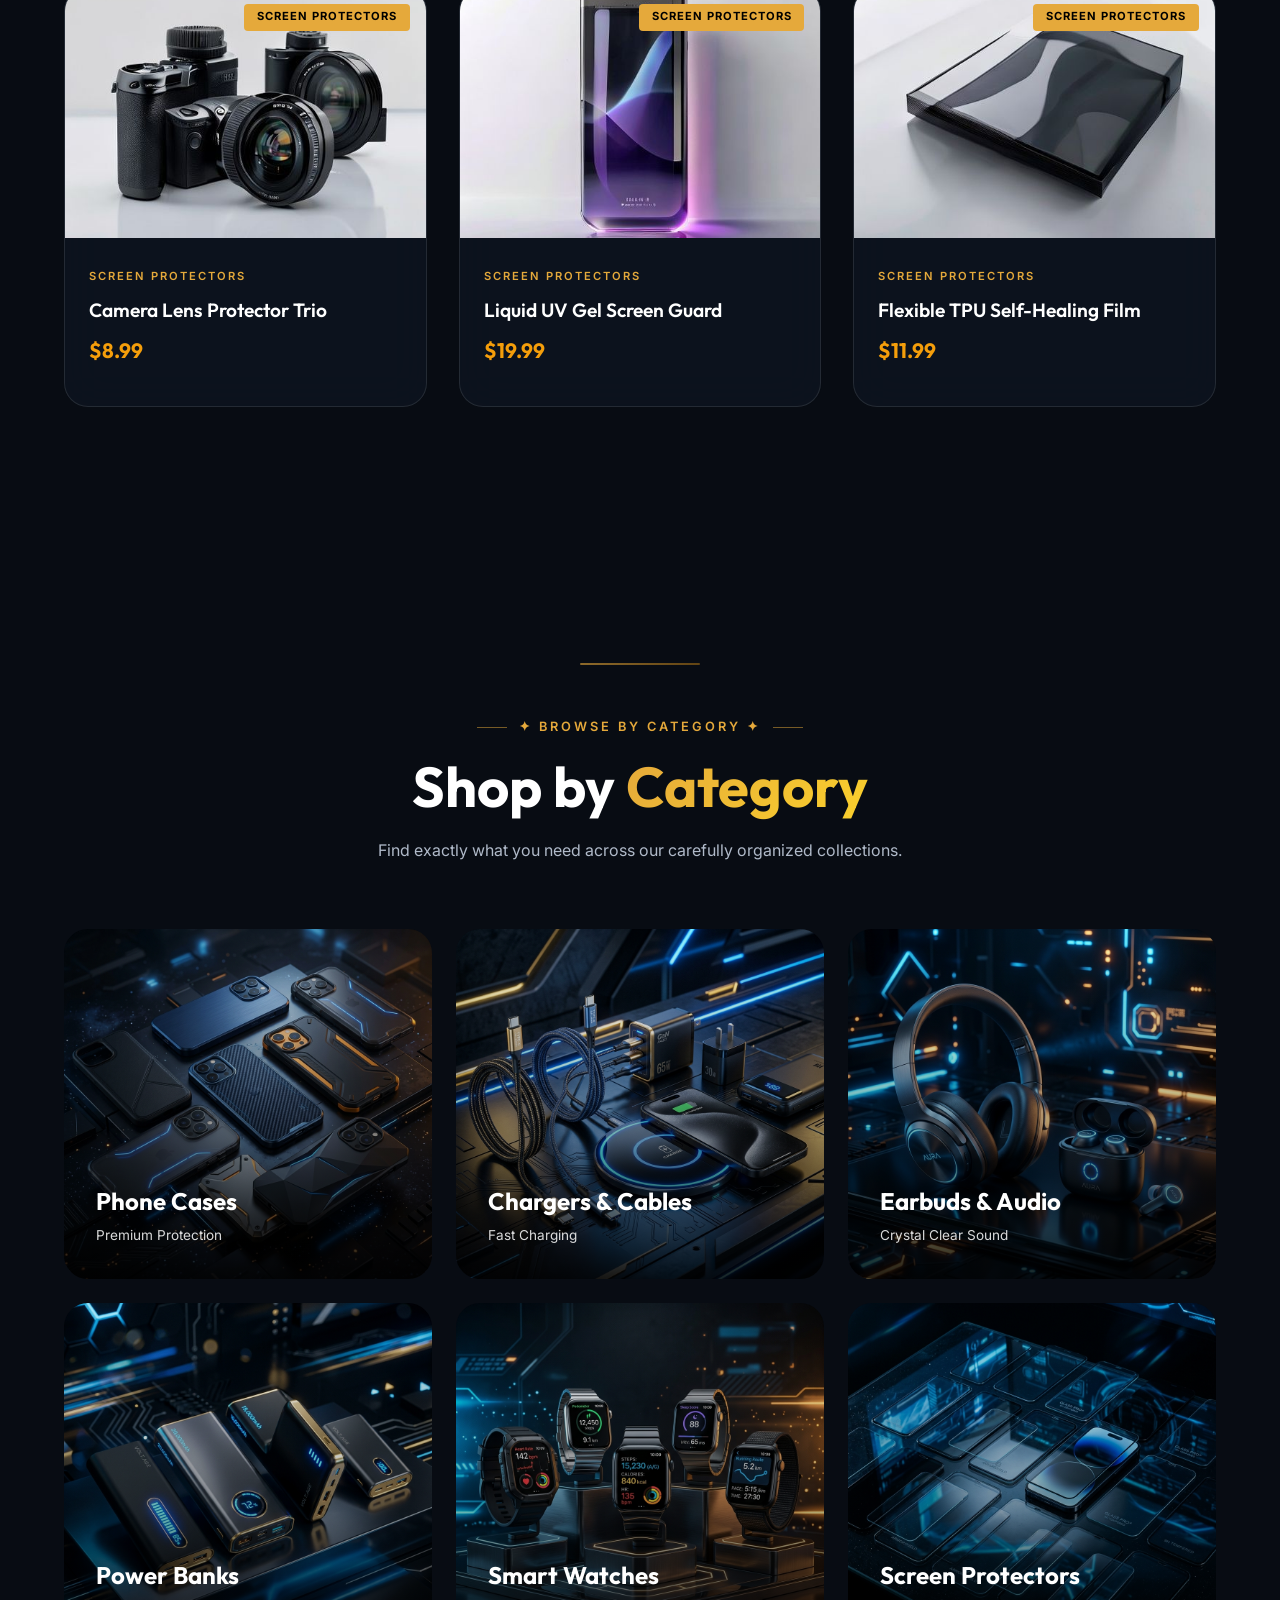
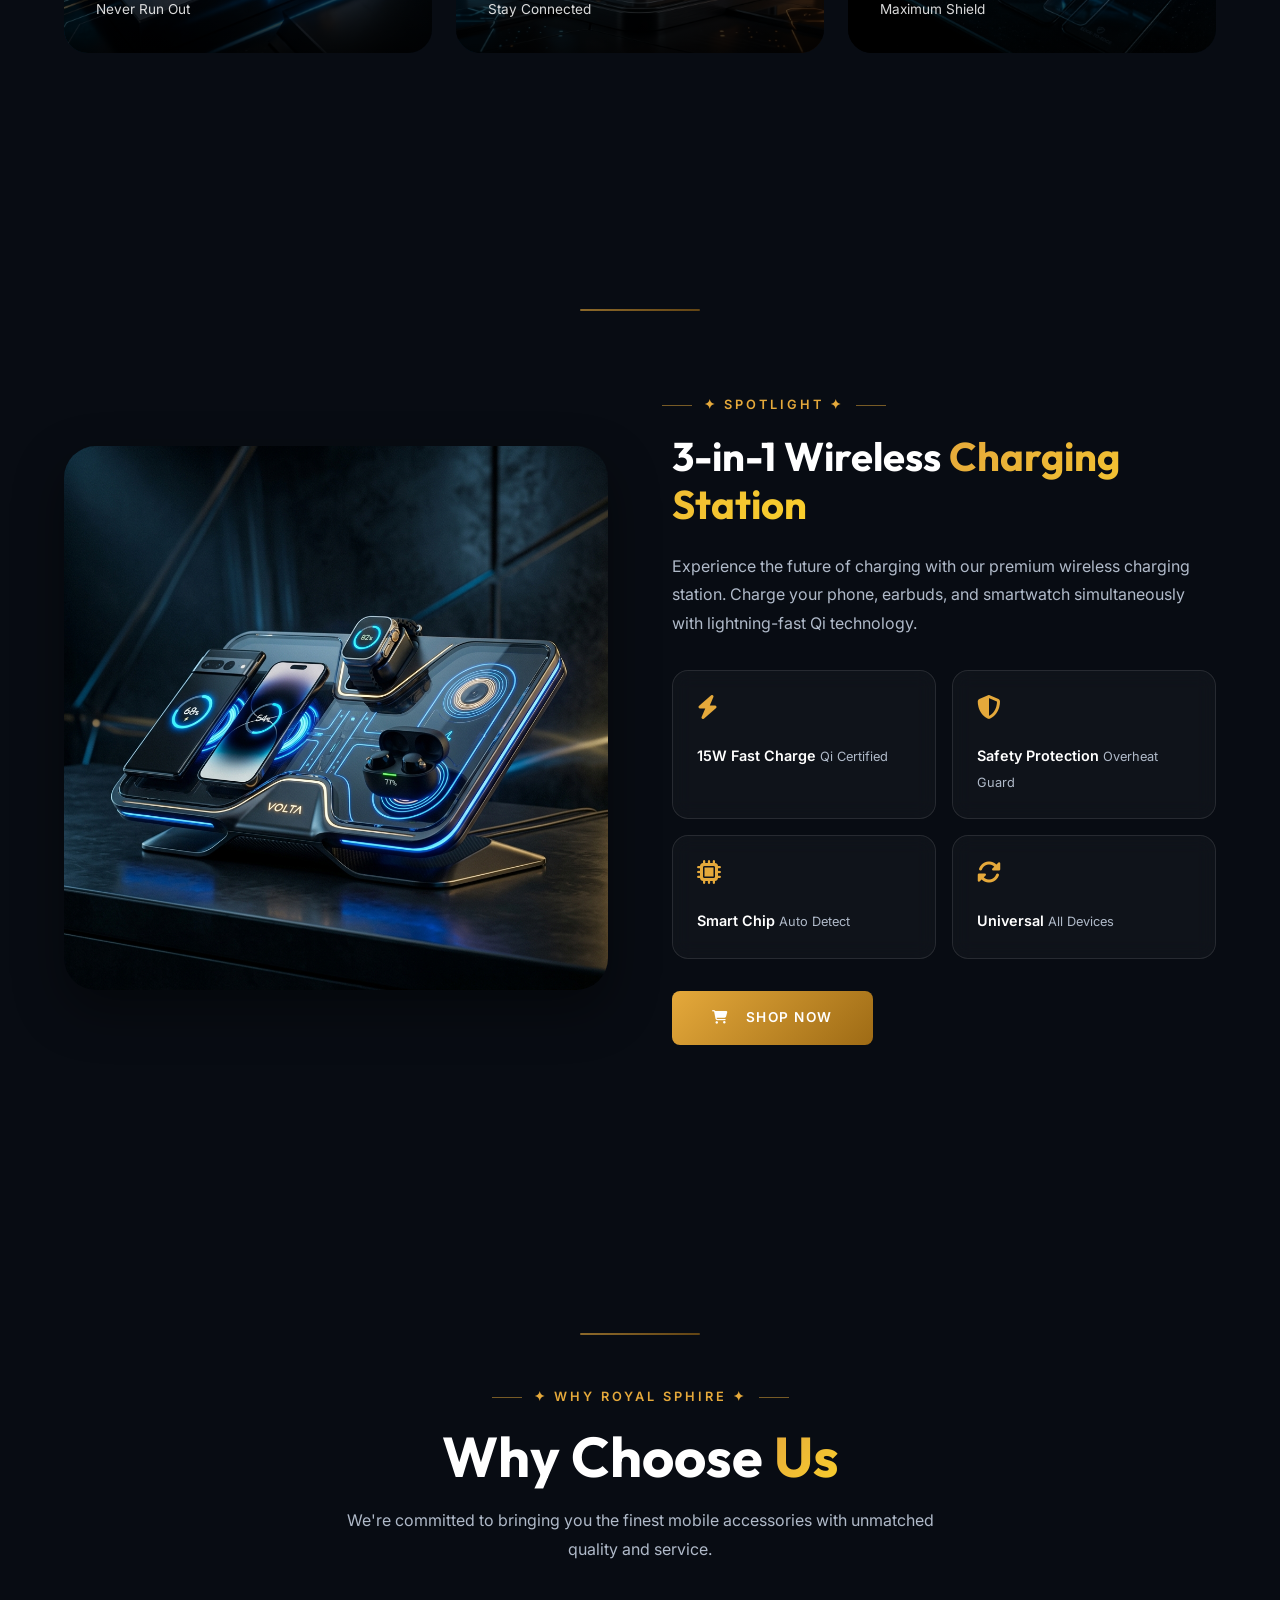
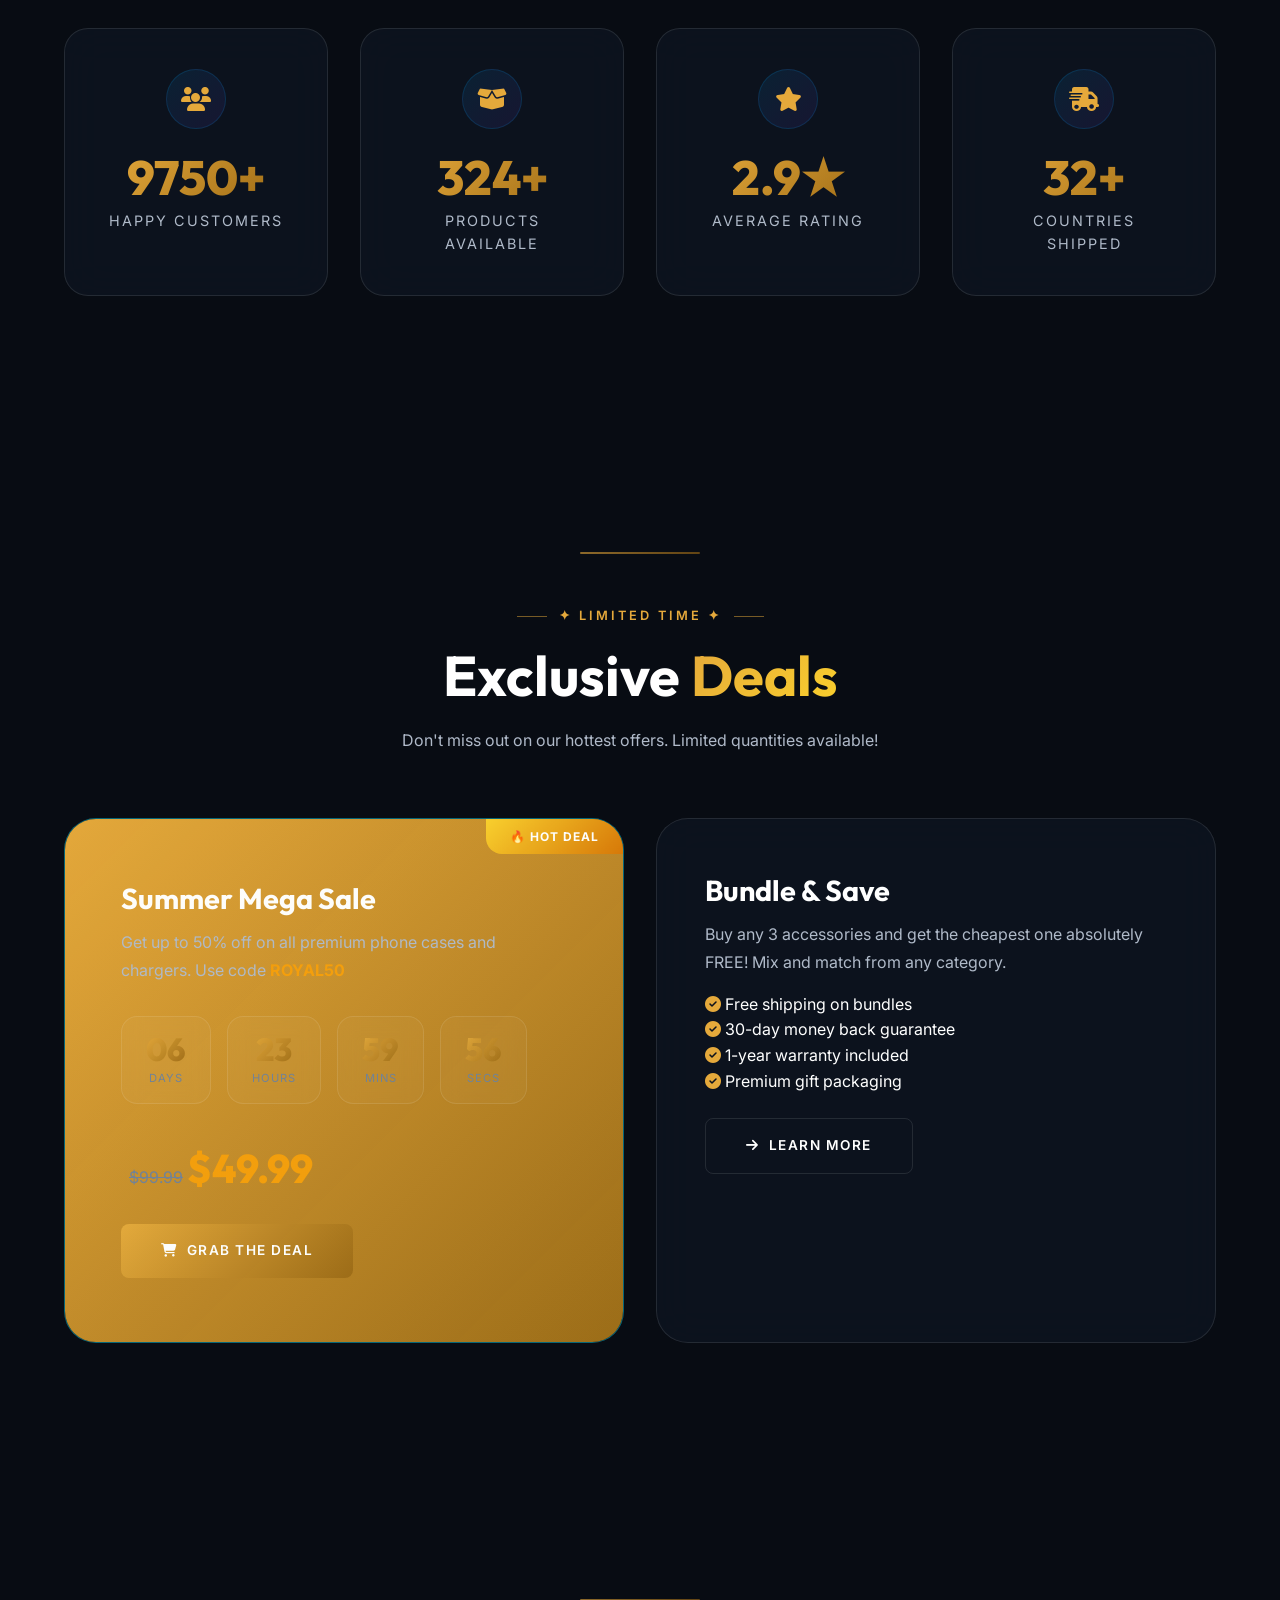
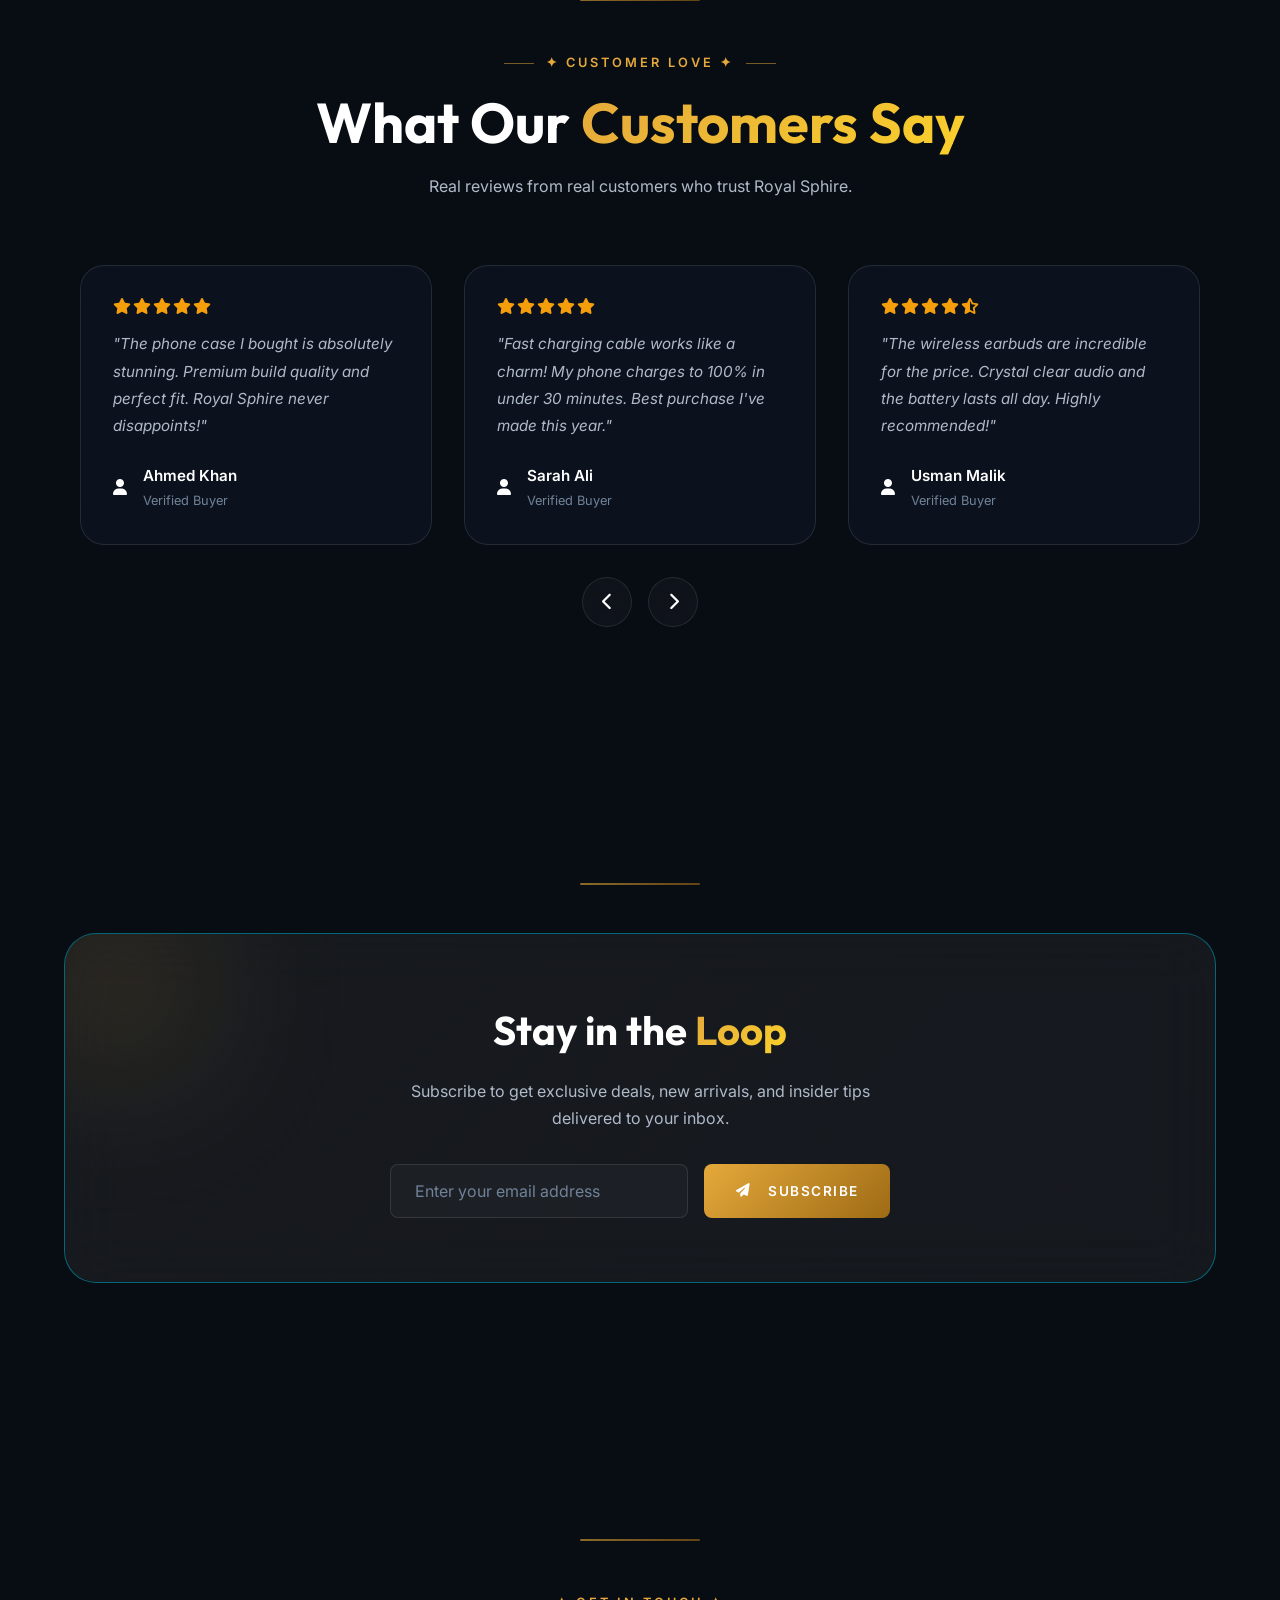
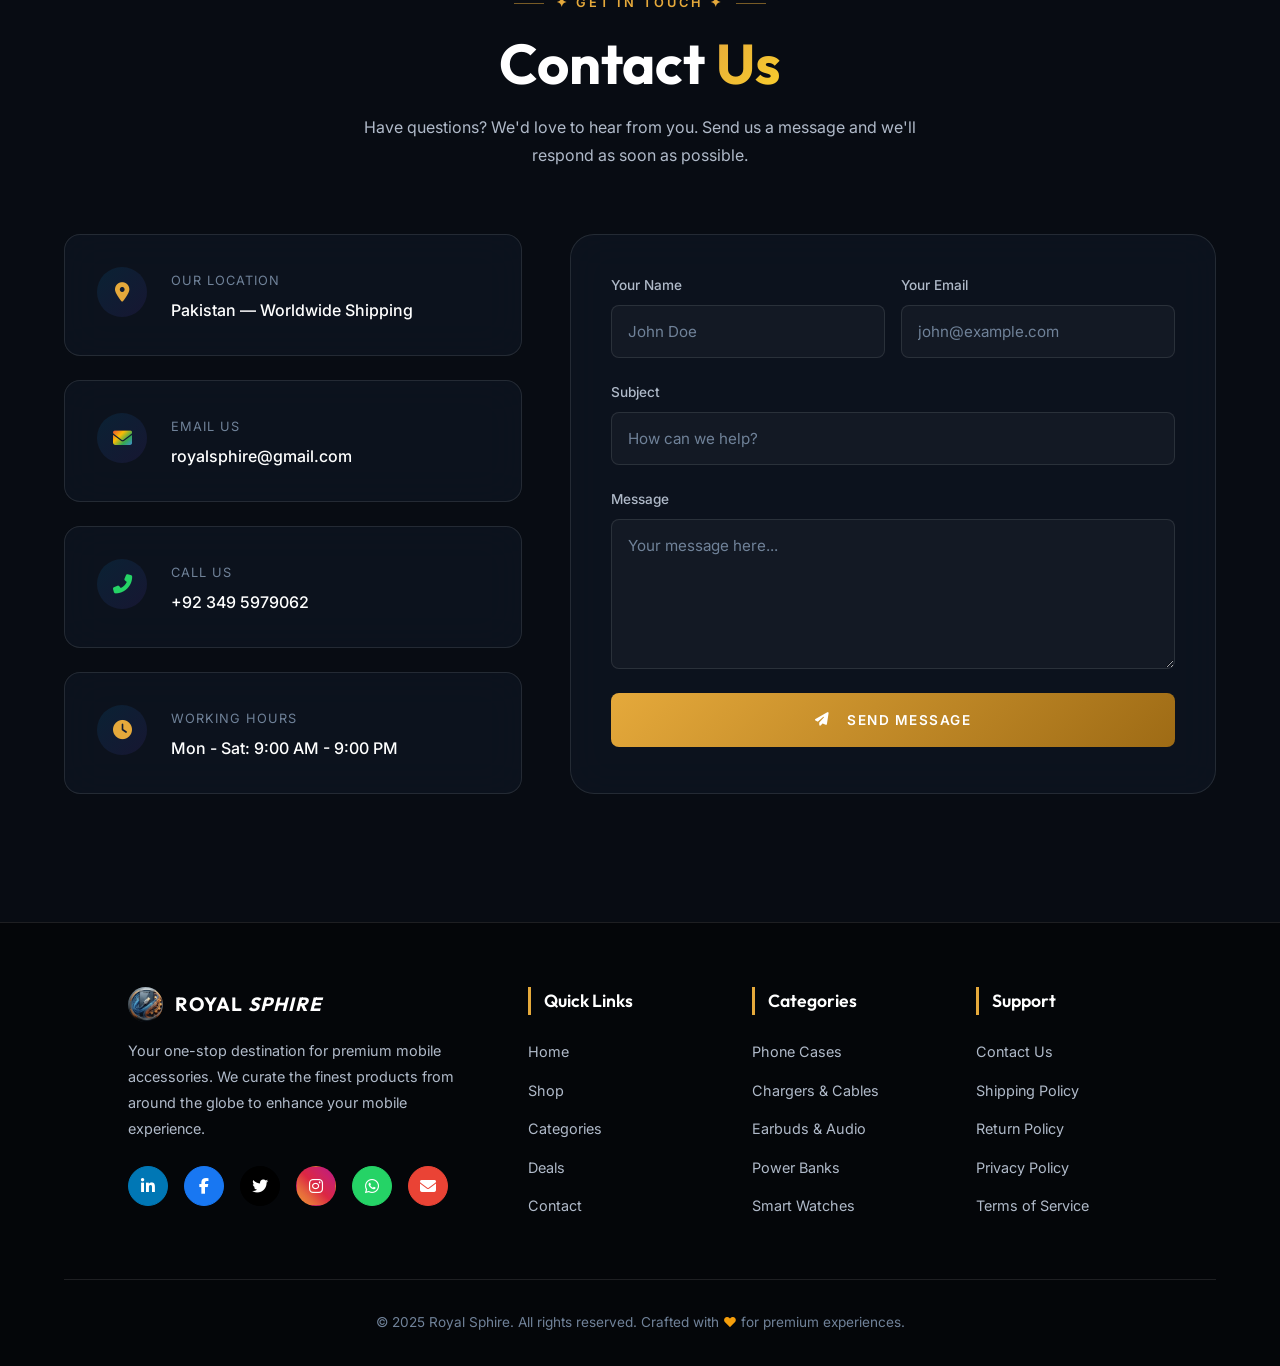
==== commit 54766064: "theme and cards selection improved" ====
--- a/index.html
+++ b/index.html
@@ -49,10 +49,9 @@
   </div>
 
   <!-- ============================================ -->
-  <!-- 3D ROOM BACKGROUND -->
-  <!-- ============================================ -->
-  <div id="scene-3d" class="scene-3d"></div>
-  <div class="room-overlay"></div>
+  <!-- BACKGROUND ANIMATION (CSS) -->
+  <!-- ============================================ -->
+  <div class="ecommerce-bg-animation"></div>
 
   <!-- ============================================ -->
   <!-- NAVBAR -->
@@ -814,7 +813,6 @@
   <!-- SCRIPTS -->
   <!-- ============================================ -->
   <script src="https://unpkg.com/aos@2.3.1/dist/aos.js"></script>
-  <script src="js/3d-room.js"></script>
   <script src="js/main.js"></script>
   <script src="js/admin.js"></script>
 
--- a/css/style.css
+++ b/css/style.css
@@ -19,34 +19,34 @@
   --secondary-dark: #D97706;
   --secondary-light: #FBBF24;
 
-  /* Accent / Gold Bronze */
-  --accent: #9E6B15;
-  --accent-light: #FAD02C;
-
-  /* Backgrounds */
-  --bg-dark: #7CDCB5;
-  --bg-darker: #6acfa8;
-  --bg-card: rgba(255, 255, 255, 0.4);
-  --bg-glass: rgba(255, 255, 255, 0.2);
-  --bg-glass-light: rgba(255, 255, 255, 0.3);
-
-  /* Text */
-  --text-primary: #12221b;
-  --text-secondary: #223f32;
-  --text-muted: #3b6652;
+  /* Accent / Neon Cyan for contrast */
+  --accent: #00E5FF;
+  --accent-light: #80F2FF;
+
+  /* Backgrounds (Deep professional navy/black) */
+  --bg-dark: #080C13;
+  --bg-darker: #040609;
+  --bg-card: rgba(16, 24, 38, 0.6);
+  --bg-glass: rgba(255, 255, 255, 0.03);
+  --bg-glass-light: rgba(255, 255, 255, 0.08);
+
+  /* Text (High contrast for perfect readability) */
+  --text-primary: #FFFFFF;
+  --text-secondary: #B0BAC9;
+  --text-muted: #708299;
 
   /* Borders */
-  --border-glass: rgba(255, 255, 255, 0.5);
-  --border-glow: rgba(22, 160, 133, 0.65);
+  --border-glass: rgba(255, 255, 255, 0.1);
+  --border-glow: rgba(0, 229, 255, 0.4);
 
   /* Gradients */
   --gradient-primary: linear-gradient(135deg, #E5A93B, #9E6B15);
   --gradient-gold: linear-gradient(135deg, #FAD02C, #D97706);
-  --gradient-hero: linear-gradient(135deg, rgba(229,169,59,0.15), rgba(158,107,21,0.08));
+  --gradient-hero: linear-gradient(135deg, rgba(229,169,59,0.1), rgba(0,229,255,0.05));
 
   /* Shadows */
-  --shadow-glow: 0 0 25px rgba(22, 160, 133, 0.35);
-  --shadow-card: 0 20px 50px rgba(0, 0, 0, 0.05);
+  --shadow-glow: 0 0 25px rgba(0, 229, 255, 0.25);
+  --shadow-card: 0 20px 50px rgba(0, 0, 0, 0.4);
 
   /* Typography */
   --font-heading: 'Outfit', sans-serif;
@@ -200,6 +200,32 @@
   margin-top: -0.5rem;
 }
 
+/* ── 4. Ecommerce Background Animation ─────────────────────────── */
+.ecommerce-bg-animation {
+  position: fixed;
+  inset: 0;
+  z-index: 0;
+  background: linear-gradient(-45deg, var(--bg-dark), var(--bg-darker), #0b1a2a, #050d18);
+  background-size: 400% 400%;
+  animation: gradientBG 20s ease infinite;
+  pointer-events: none;
+}
+
+@keyframes gradientBG {
+  0% { background-position: 0% 50%; }
+  50% { background-position: 100% 50%; }
+  100% { background-position: 0% 50%; }
+}
+
+.ecommerce-bg-animation::after {
+  content: '';
+  position: absolute;
+  inset: 0;
+  background: radial-gradient(circle at top right, rgba(0, 229, 255, 0.05), transparent 40%),
+              radial-gradient(circle at bottom left, rgba(229, 169, 59, 0.05), transparent 40%);
+  z-index: 1;
+}
+
 .loader-progress-bar {
   width: 200px;
   height: 3px;
@@ -232,43 +258,7 @@
   letter-spacing: 2px;
 }
 
-/* ── 4. 3D Room Background ───────────────────────────────────── */
-#scene-3d,
-.scene-3d {
-  position: fixed;
-  inset: 0;
-  z-index: 0;
-  perspective: 1500px;
-  overflow: hidden;
-  pointer-events: none;
-}
-
-.floating-item {
-  position: absolute;
-  will-change: transform;
-  transition: transform 0.1s ease-out;
-  opacity: 0.12;
-  filter: blur(1px);
-}
-
-.floating-item:nth-child(1) { animation: float-1 20s ease-in-out infinite; top: 10%; left: 5%; }
-.floating-item:nth-child(2) { animation: float-2 25s ease-in-out infinite 2s; top: 20%; right: 10%; }
-.floating-item:nth-child(3) { animation: float-3 18s ease-in-out infinite 1s; bottom: 30%; left: 15%; }
-.floating-item:nth-child(4) { animation: float-4 22s ease-in-out infinite 3s; bottom: 15%; right: 20%; }
-.floating-item:nth-child(5) { animation: float-5 28s ease-in-out infinite 0.5s; top: 50%; left: 40%; }
-.floating-item:nth-child(6) { animation: float-6 16s ease-in-out infinite 4s; top: 70%; left: 60%; }
-.floating-item:nth-child(7) { animation: float-7 30s ease-in-out infinite 1.5s; top: 35%; right: 30%; }
-.floating-item:nth-child(8) { animation: float-8 24s ease-in-out infinite 2.5s; bottom: 40%; left: 50%; }
-
-.room-overlay {
-  position: fixed;
-  inset: 0;
-  background:
-    radial-gradient(ellipse at center, transparent 30%, var(--bg-dark) 80%),
-    linear-gradient(to bottom, var(--bg-dark) 0%, transparent 15%, transparent 85%, var(--bg-dark) 100%);
-  z-index: 0;
-  pointer-events: none;
-}
+
 
 /* ── 5. Utility Classes ──────────────────────────────────────── */
 .container {
@@ -904,33 +894,16 @@
   50% { opacity: 1; transform: scale(1.2); }
 }
 
-/* Card Glare Shine Hover Transition */
-.product-card, .category-card, .testimonial-card, .contact-card {
+/* Card Glare Shine — via box-shadow transition (no pseudo-element conflict) */
+.testimonial-card, .contact-card {
   position: relative;
   overflow: hidden;
 }
 
-.product-card::after, .category-card::after, .testimonial-card::after, .contact-card::after {
-  content: '';
-  position: absolute;
-  top: 0;
-  left: -150%;
-  width: 50%;
-  height: 100%;
-  background: linear-gradient(
-    to right,
-    rgba(255, 255, 255, 0) 0%,
-    rgba(255, 255, 255, 0.35) 50%,
-    rgba(255, 255, 255, 0) 100%
-  );
-  transform: skewX(-25deg);
-  transition: 0.75s cubic-bezier(0.16, 1, 0.3, 1);
-  z-index: 4;
-  pointer-events: none;
-}
-
-.product-card:hover::after, .category-card:hover::after, .testimonial-card:hover::after, .contact-card:hover::after {
-  left: 150%;
+.testimonial-card:hover, .contact-card:hover {
+  box-shadow: 
+    inset 0 0 60px rgba(255, 255, 255, 0.05),
+    0 20px 50px rgba(0, 0, 0, 0.08);
 }
 
 .hero-glow {
@@ -958,55 +931,76 @@
 }
 
 .product-card {
+  perspective: 1000px;
+  background: transparent;
+  border-radius: var(--radius-lg);
+  position: relative;
+  height: 420px;
+}
+
+.product-card-inner {
+  position: relative;
+  width: 100%;
+  height: 100%;
+  transition: transform 0.8s cubic-bezier(0.175, 0.885, 0.32, 1.275);
+  transform-style: preserve-3d;
+  border-radius: var(--radius-lg);
+}
+
+.product-card:hover .product-card-inner {
+  transform: rotateY(180deg);
+}
+
+.product-card-front,
+.product-card-back {
+  position: absolute;
+  width: 100%;
+  height: 100%;
+  -webkit-backface-visibility: hidden;
+  backface-visibility: hidden;
+  border-radius: var(--radius-lg);
+  overflow: hidden;
   background: var(--bg-card);
   backdrop-filter: blur(20px);
   -webkit-backdrop-filter: blur(20px);
   border: 1px solid var(--border-glass);
-  border-radius: var(--radius-lg);
-  overflow: hidden;
-  transition: all 0.4s cubic-bezier(0.16, 1, 0.3, 1);
-  position: relative;
-}
-
-.product-card::before {
-  content: '';
-  position: absolute;
-  top: 0;
-  left: 0;
-  width: 100%;
-  height: 3px;
-  background: var(--gradient-primary);
-  z-index: 2;
-  opacity: 0;
-  transition: opacity 0.4s ease;
-}
-
-.product-card:hover {
-  transform: translateY(-10px);
-  box-shadow: var(--shadow-glow), var(--shadow-card);
-  border-color: var(--border-glow);
-}
-
-.product-card:hover::before {
-  opacity: 1;
-}
-
+}
+
+.product-card-front {
+  display: flex;
+  flex-direction: column;
+}
+
+.product-card-back {
+  transform: rotateY(180deg);
+  display: flex;
+  flex-direction: column;
+  justify-content: center;
+  align-items: center;
+  padding: 2rem;
+  text-align: center;
+  background: linear-gradient(135deg, rgba(16,24,38,0.9), rgba(8,12,19,0.95));
+  border: 1px solid var(--primary-glow);
+}
+
+/* Image container with overlay gradient */
 .product-img-wrapper {
   position: relative;
   overflow: hidden;
   height: 250px;
-  background: var(--bg-glass);
+  background: linear-gradient(135deg, rgba(0, 229, 255, 0.05), rgba(229, 169, 59, 0.05));
+  flex-shrink: 0;
 }
 
 .product-img {
   width: 100%;
   height: 100%;
   object-fit: cover;
-  transition: transform 0.5s cubic-bezier(0.16, 1, 0.3, 1);
+  transition: transform 0.7s ease;
 }
 
 .product-card:hover .product-img {
-  transform: scale(1.1);
+  transform: scale(1.05);
 }
 
 .product-badge {
@@ -1015,7 +1009,7 @@
   right: 1rem;
   padding: 0.3rem 0.8rem;
   background: var(--primary);
-  color: var(--text-primary);
+  color: #000;
   font-size: 0.7rem;
   font-weight: 700;
   text-transform: uppercase;
@@ -2882,6 +2876,237 @@
   .hero-product-img {
     animation: none !important;
   }
+}
+
+/* ═══════════════════════════════════════════════════════════════
+   23. PREMIUM CARD ANIMATIONS
+   ═══════════════════════════════════════════════════════════════ */
+
+/* Staggered entrance — cards start hidden, slide+fade in */
+.card-hidden {
+  opacity: 0;
+  transform: translateY(40px) scale(0.96);
+  transition: opacity 0.6s cubic-bezier(0.16, 1, 0.3, 1),
+              transform 0.6s cubic-bezier(0.16, 1, 0.3, 1);
+}
+
+.card-revealed {
+  opacity: 1 !important;
+  transform: translateY(0) scale(1) !important;
+}
+
+/* Magnetic cursor glow that follows mouse position */
+.product-card::after,
+.category-card::after {
+  content: '';
+  position: absolute;
+  top: 0;
+  left: 0;
+  width: 100%;
+  height: 100%;
+  background: radial-gradient(
+    350px circle at var(--mouse-x, 50%) var(--mouse-y, 50%),
+    rgba(229, 169, 59, 0.08),
+    transparent 60%
+  );
+  pointer-events: none;
+  z-index: 0;
+  opacity: 0;
+  transition: opacity 0.3s ease;
+}
+
+.product-card:hover::after,
+.category-card:hover::after {
+  opacity: 1;
+}
+
+/* ═══════════════════════════════════════════════════════════════
+   24. PREMIUM SECTION DIVIDERS & POLISH
+   ═══════════════════════════════════════════════════════════════ */
+
+/* Elegant section divider line */
+.section + .section::before {
+  content: '';
+  display: block;
+  width: 120px;
+  height: 2px;
+  background: var(--gradient-primary);
+  margin: 0 auto 3rem;
+  border-radius: 2px;
+  opacity: 0.6;
+}
+
+/* Section badge micro-animation */
+.section-badge {
+  animation: badge-shimmer 3s ease-in-out infinite;
+}
+
+@keyframes badge-shimmer {
+  0%, 100% { opacity: 1; }
+  50% { opacity: 0.7; text-shadow: 0 0 12px var(--primary-glow); }
+}
+
+/* Section title text gradient enhancement */
+.text-gradient {
+  background: linear-gradient(135deg, #E5A93B 0%, #FAD02C 50%, #9E6B15 100%);
+  background-size: 200% 200%;
+  -webkit-background-clip: text;
+  -webkit-text-fill-color: transparent;
+  animation: gradient-shift 4s ease-in-out infinite;
+}
+
+@keyframes gradient-shift {
+  0%, 100% { background-position: 0% 50%; }
+  50% { background-position: 100% 50%; }
+}
+
+/* Product badge pulse */
+.product-badge {
+  animation: badge-pulse 2s ease-in-out infinite;
+}
+
+@keyframes badge-pulse {
+  0%, 100% { box-shadow: 0 2px 8px rgba(229, 169, 59, 0.3); }
+  50% { box-shadow: 0 2px 16px rgba(229, 169, 59, 0.6); }
+}
+
+/* Stat card counter glow on scroll */
+.stat-card {
+  transition: all 0.5s cubic-bezier(0.16, 1, 0.3, 1);
+}
+
+.stat-card:hover {
+  transform: translateY(-8px) scale(1.02);
+  box-shadow: 0 20px 50px rgba(0, 0, 0, 0.08), 0 0 30px rgba(22, 160, 133, 0.1);
+}
+
+.stat-card:hover .stat-icon {
+  transform: scale(1.15) rotateY(180deg);
+  transition: transform 0.6s cubic-bezier(0.16, 1, 0.3, 1);
+}
+
+.stat-icon {
+  transition: transform 0.6s cubic-bezier(0.16, 1, 0.3, 1);
+}
+
+/* Deal card featured pulse border */
+.deal-card.featured {
+  position: relative;
+}
+
+.deal-card.featured::before {
+  content: '';
+  position: absolute;
+  inset: -2px;
+  border-radius: inherit;
+  background: var(--gradient-primary);
+  z-index: -1;
+  animation: deal-border-pulse 2s ease-in-out infinite;
+}
+
+@keyframes deal-border-pulse {
+  0%, 100% { opacity: 0.5; }
+  50% { opacity: 1; }
+}
+
+/* Category card image parallax zoom */
+.category-card {
+  transition: all 0.5s cubic-bezier(0.16, 1, 0.3, 1);
+}
+
+.category-card:hover {
+  transform: translateY(-8px);
+}
+
+.category-card:hover .category-img {
+  transform: scale(1.1);
+  transition: transform 0.8s cubic-bezier(0.16, 1, 0.3, 1);
+}
+
+.category-img {
+  transition: transform 0.8s cubic-bezier(0.16, 1, 0.3, 1);
+}
+
+/* ═══════════════════════════════════════════════════════════════
+   25. PREMIUM FLOATING LABEL ANIMATIONS
+   ═══════════════════════════════════════════════════════════════ */
+
+/* Smooth scroll indicator bounce */
+@keyframes scroll-bounce {
+  0%, 100% { transform: translateY(0); }
+  50% { transform: translateY(8px); }
+}
+
+/* Hero video container premium styling */
+.hero-product-img {
+  border-radius: var(--radius-lg) !important;
+  overflow: hidden;
+}
+
+/* Affiliate button hover micro-interactions */
+.affiliate-btn {
+  position: relative;
+  overflow: hidden;
+}
+
+.affiliate-btn::before {
+  content: '';
+  position: absolute;
+  top: 50%;
+  left: 50%;
+  width: 0;
+  height: 0;
+  background: rgba(255, 255, 255, 0.1);
+  border-radius: 50%;
+  transform: translate(-50%, -50%);
+  transition: width 0.5s, height 0.5s;
+}
+
+.affiliate-btn:hover::before {
+  width: 200px;
+  height: 200px;
+}
+
+/* Product name slide-up on hover */
+.product-info {
+  position: relative;
+  z-index: 2;
+}
+
+.product-card:hover .product-info {
+  transform: translateY(-3px);
+  transition: transform 0.4s cubic-bezier(0.16, 1, 0.3, 1);
+}
+
+/* Testimonial card special hover */
+.testimonial-card {
+  transition: all 0.5s cubic-bezier(0.16, 1, 0.3, 1);
+}
+
+.testimonial-card:hover {
+  transform: translateY(-6px);
+  box-shadow: 0 20px 50px rgba(0, 0, 0, 0.08), 0 0 30px rgba(22, 160, 133, 0.1);
+}
+
+/* Contact card icons spin on hover */
+.contact-card:hover .contact-icon i {
+  animation: icon-wiggle 0.5s ease-in-out;
+}
+
+@keyframes icon-wiggle {
+  0%, 100% { transform: rotate(0deg); }
+  25% { transform: rotate(-12deg); }
+  75% { transform: rotate(12deg); }
+}
+
+/* Footer social icons bounce */
+.social-link {
+  transition: all 0.3s cubic-bezier(0.16, 1, 0.3, 1) !important;
+}
+
+.social-link:hover {
+  transform: translateY(-4px) scale(1.1) !important;
+}
 
   .hero-glow {
     animation: none !important;
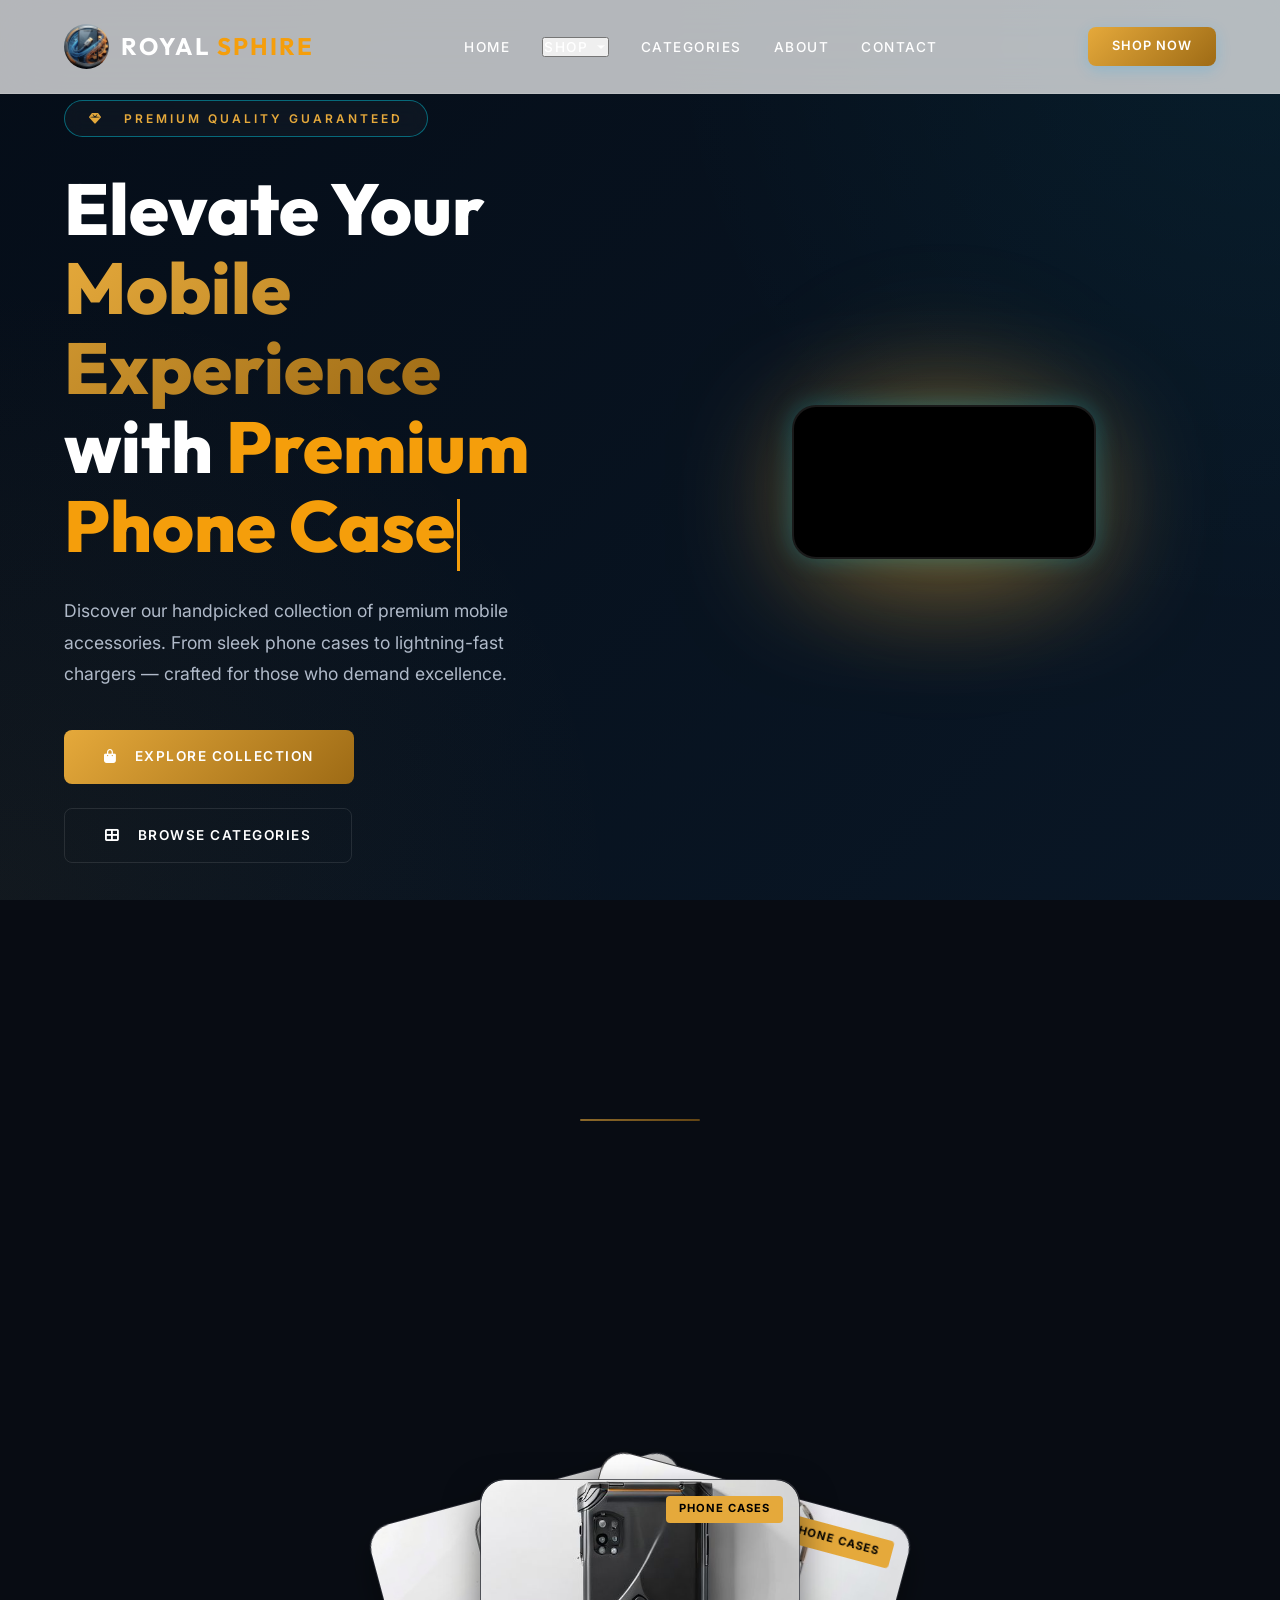
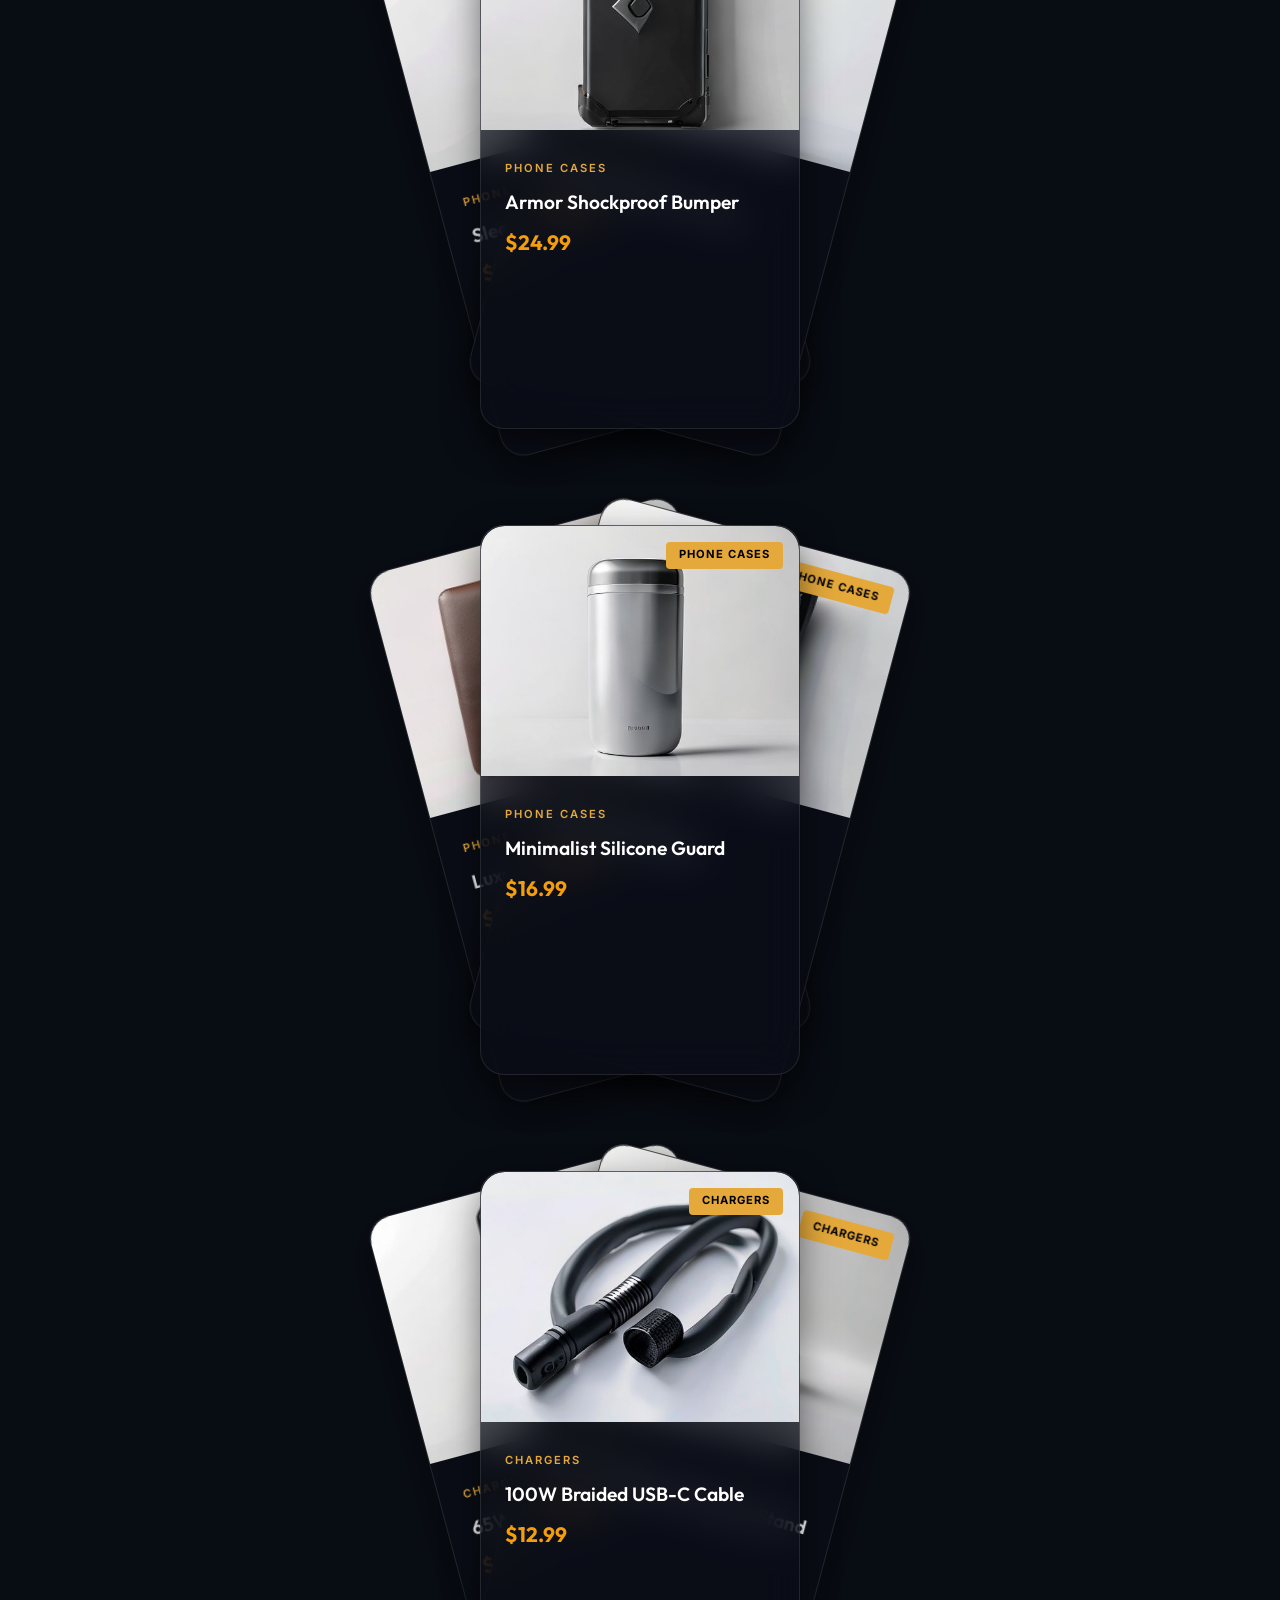
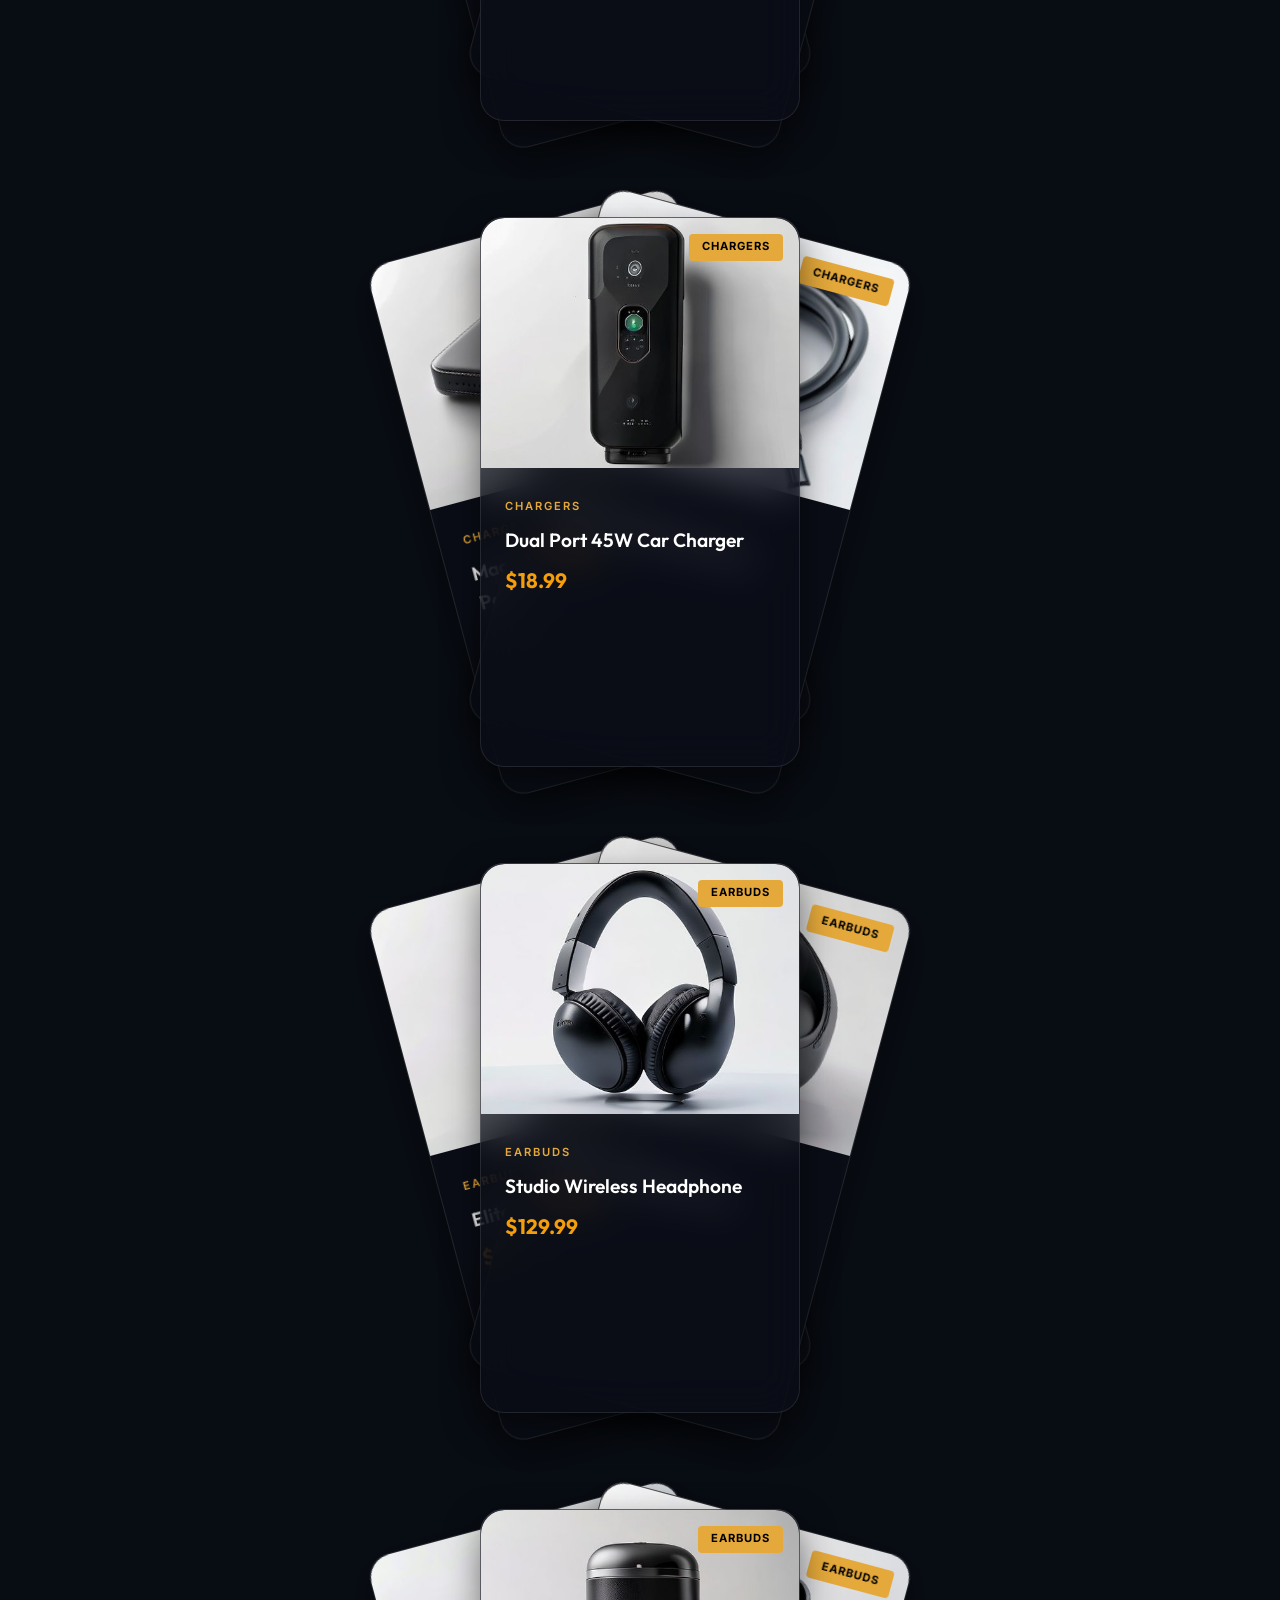
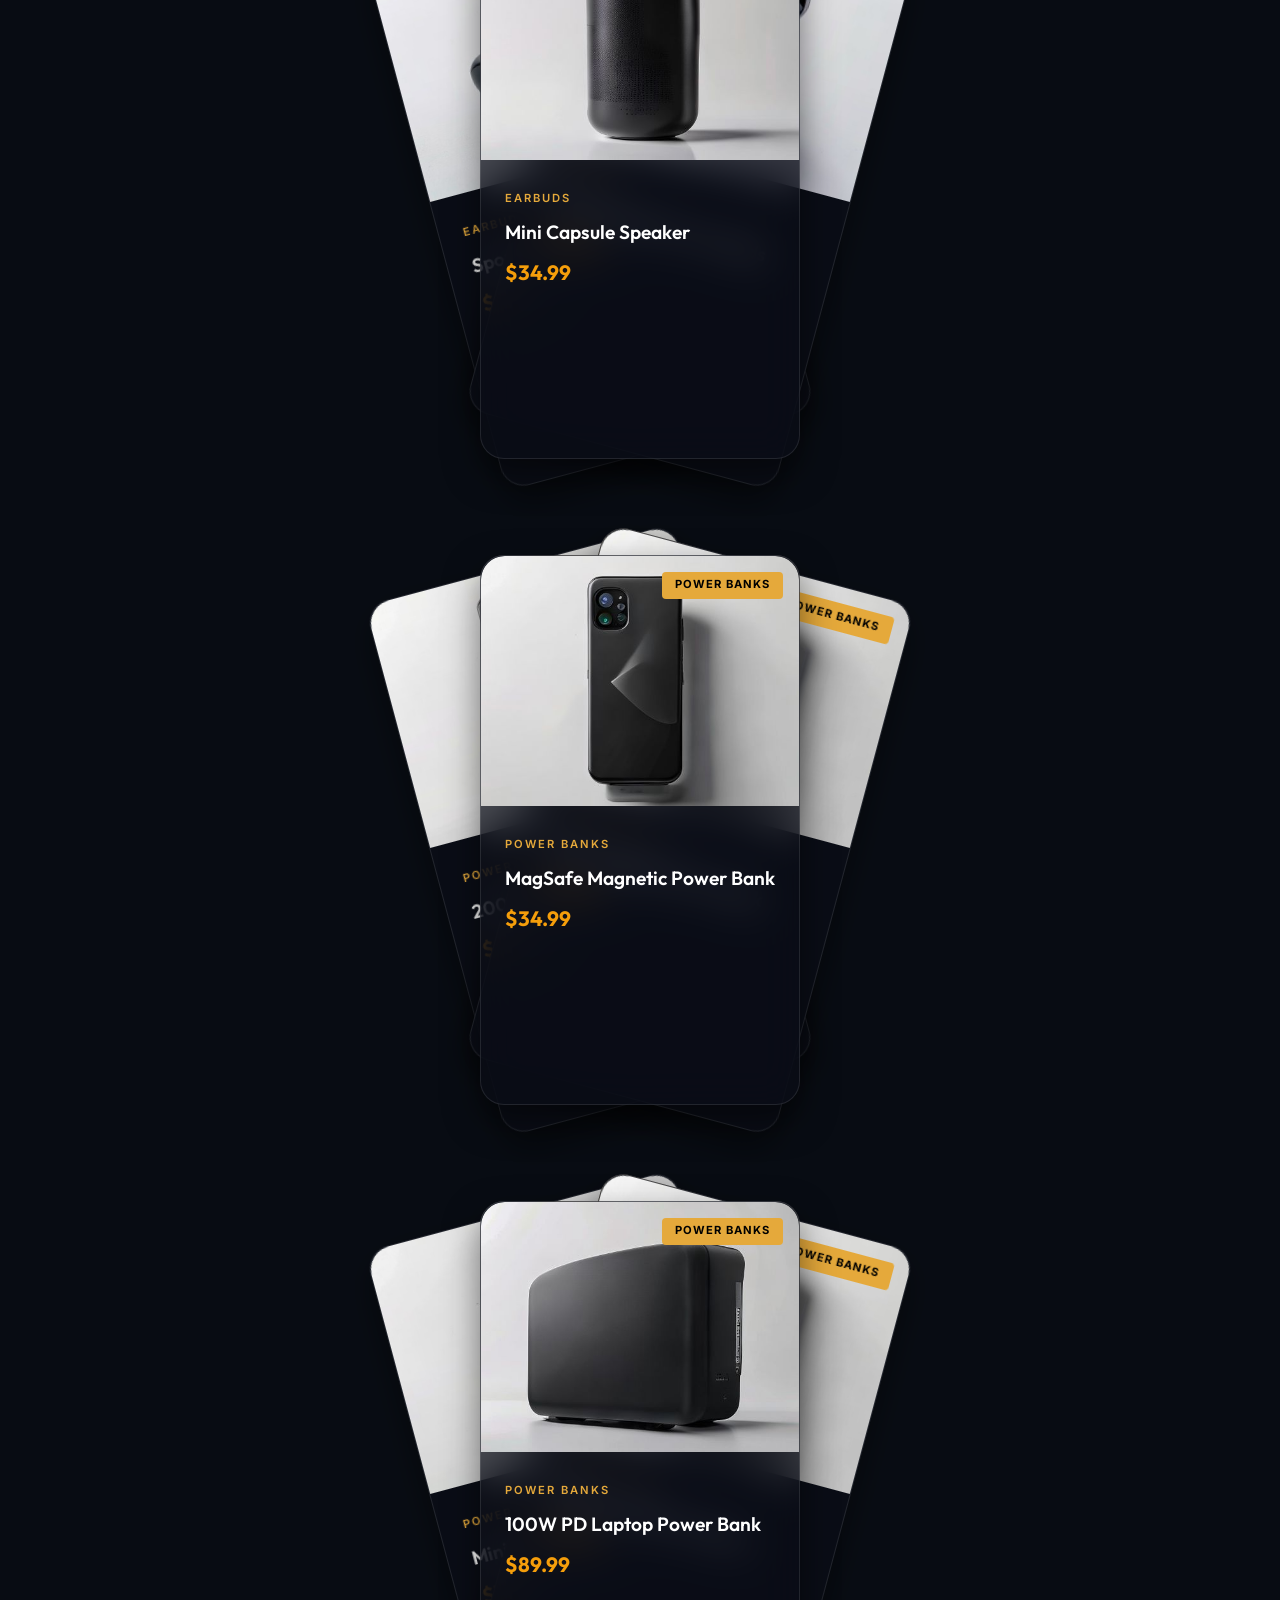
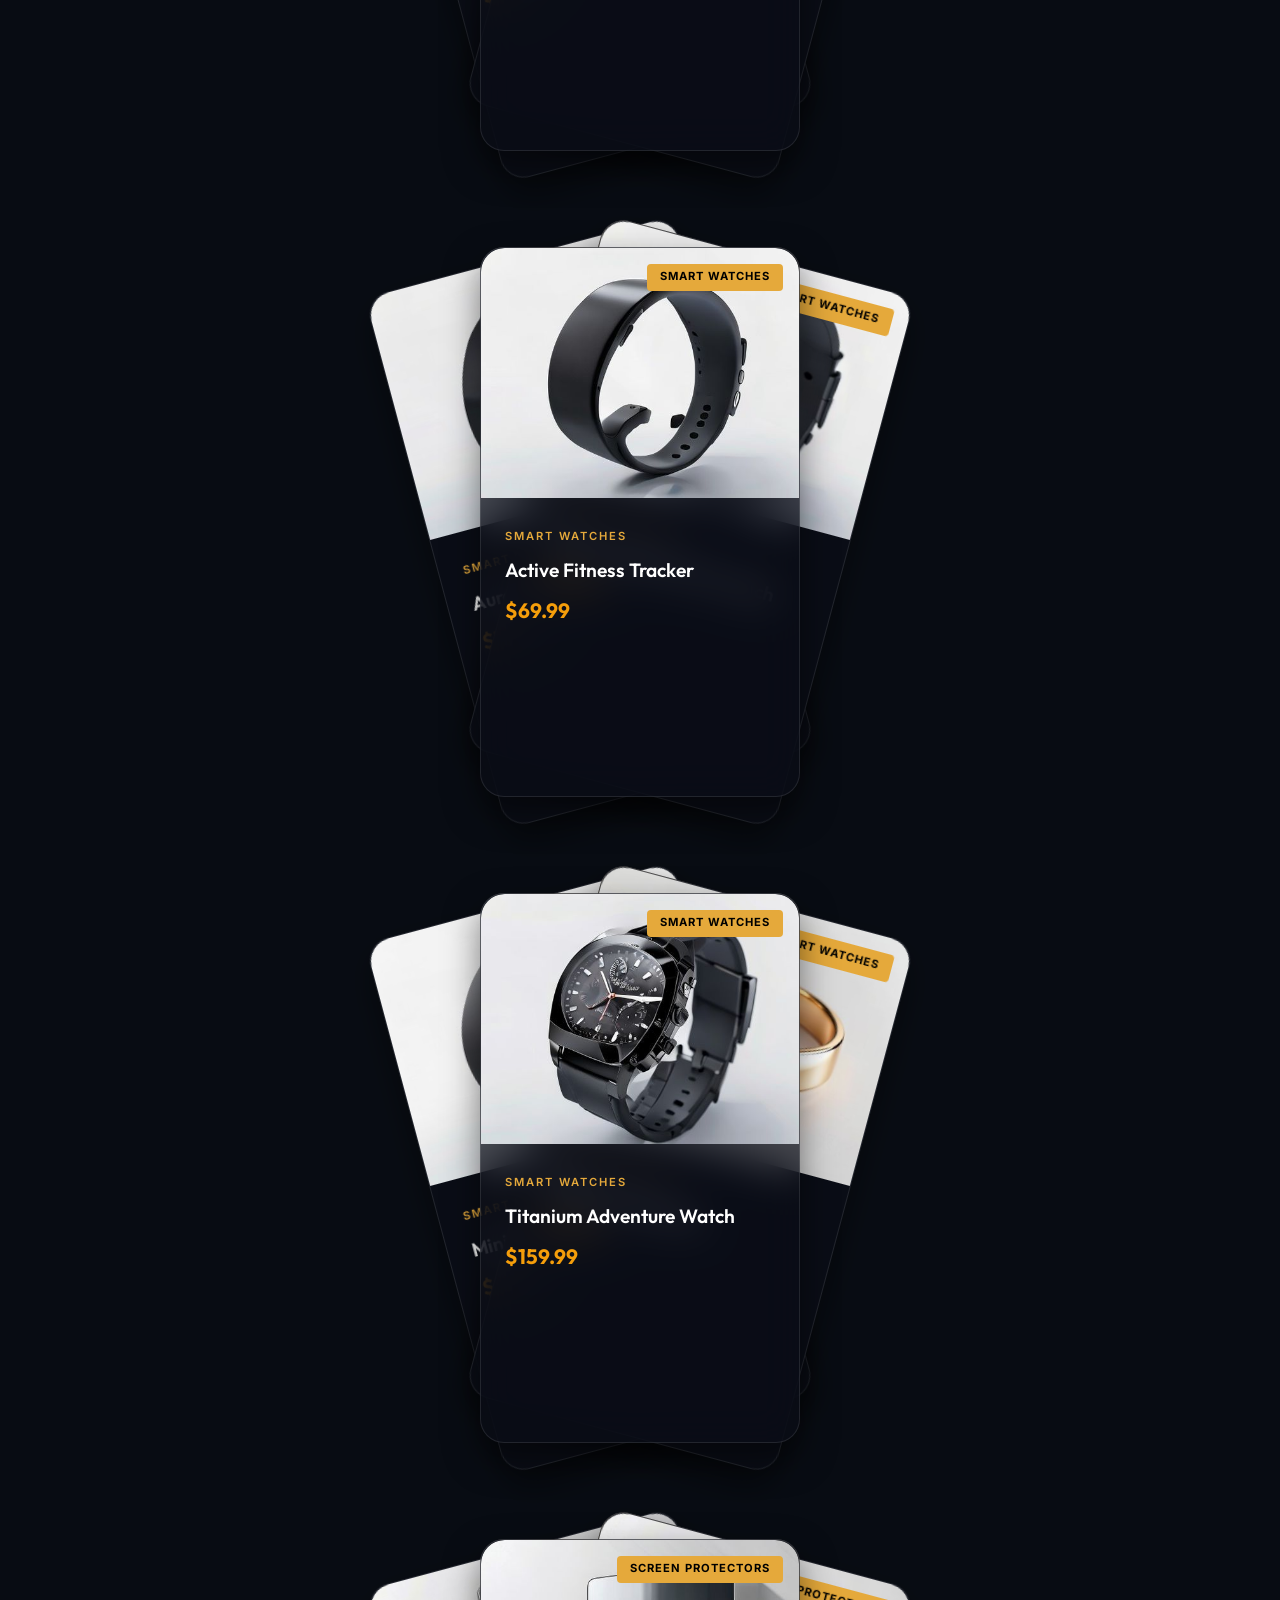
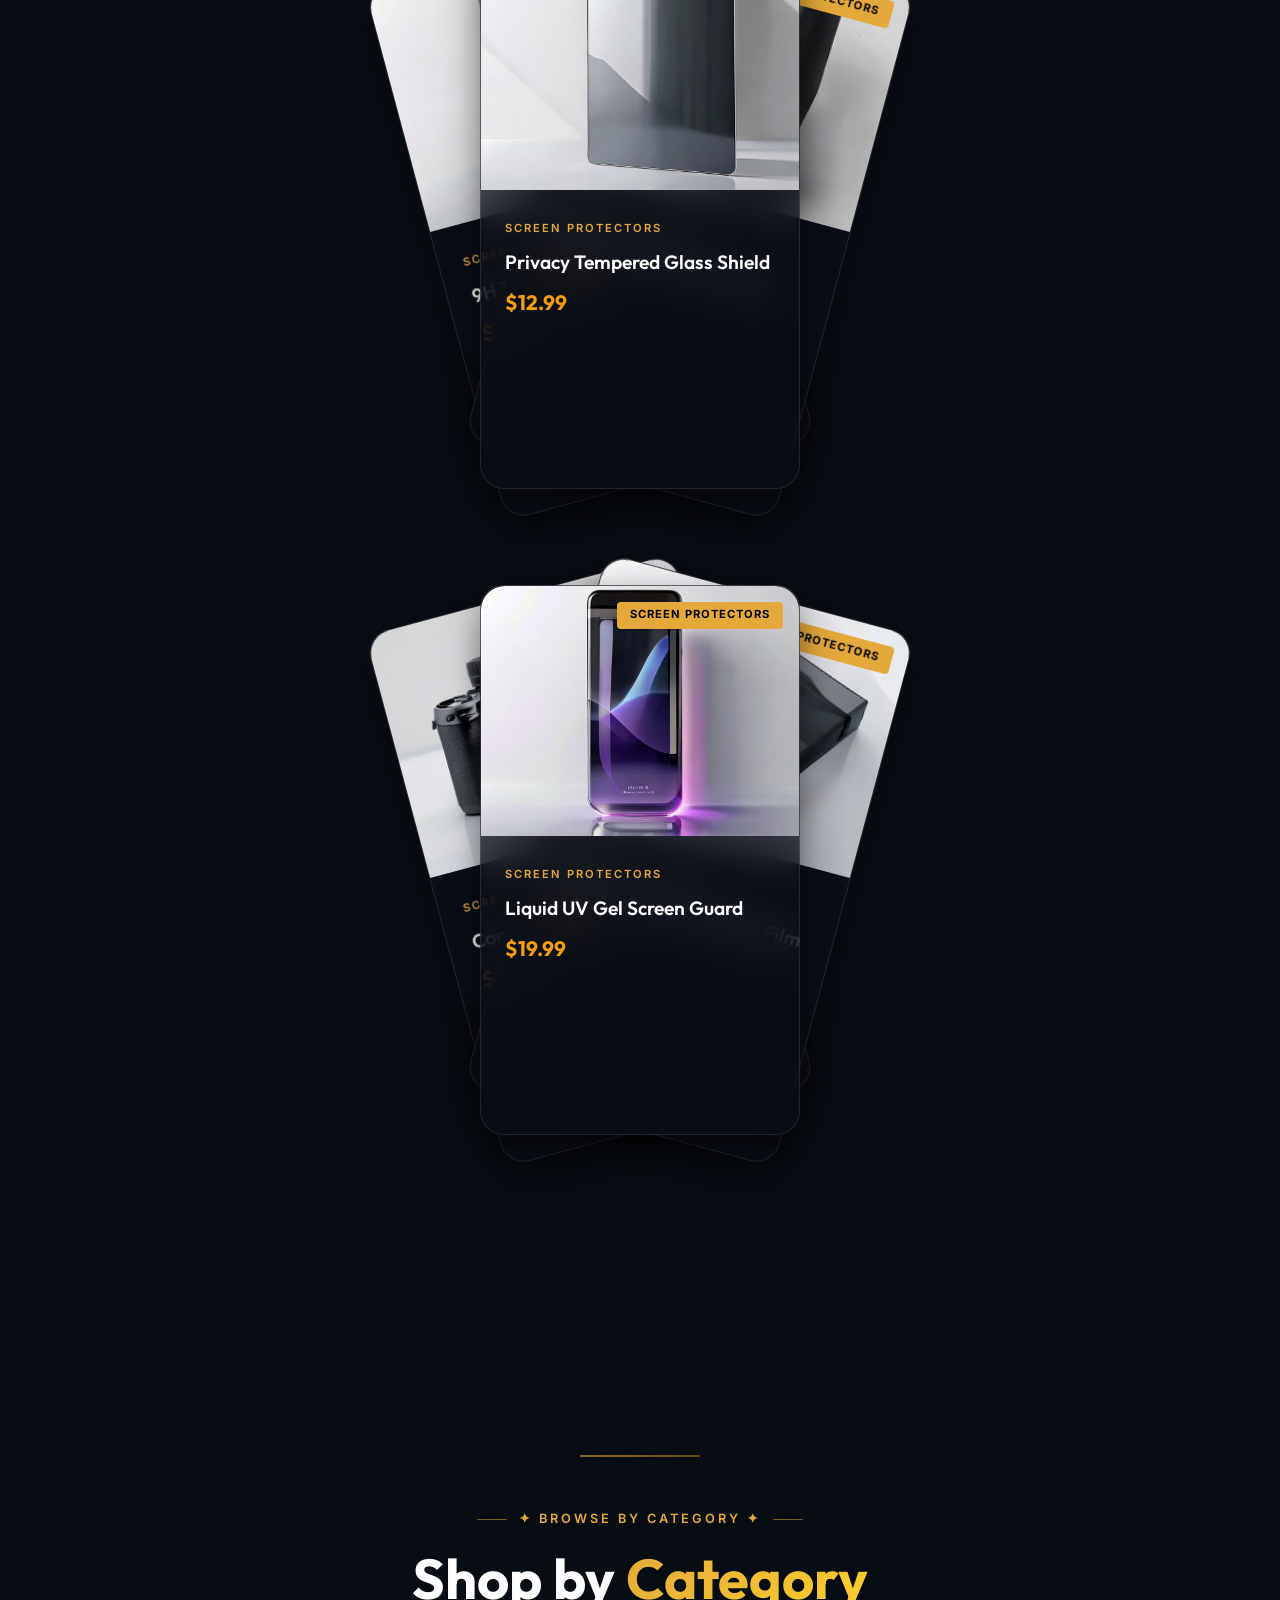
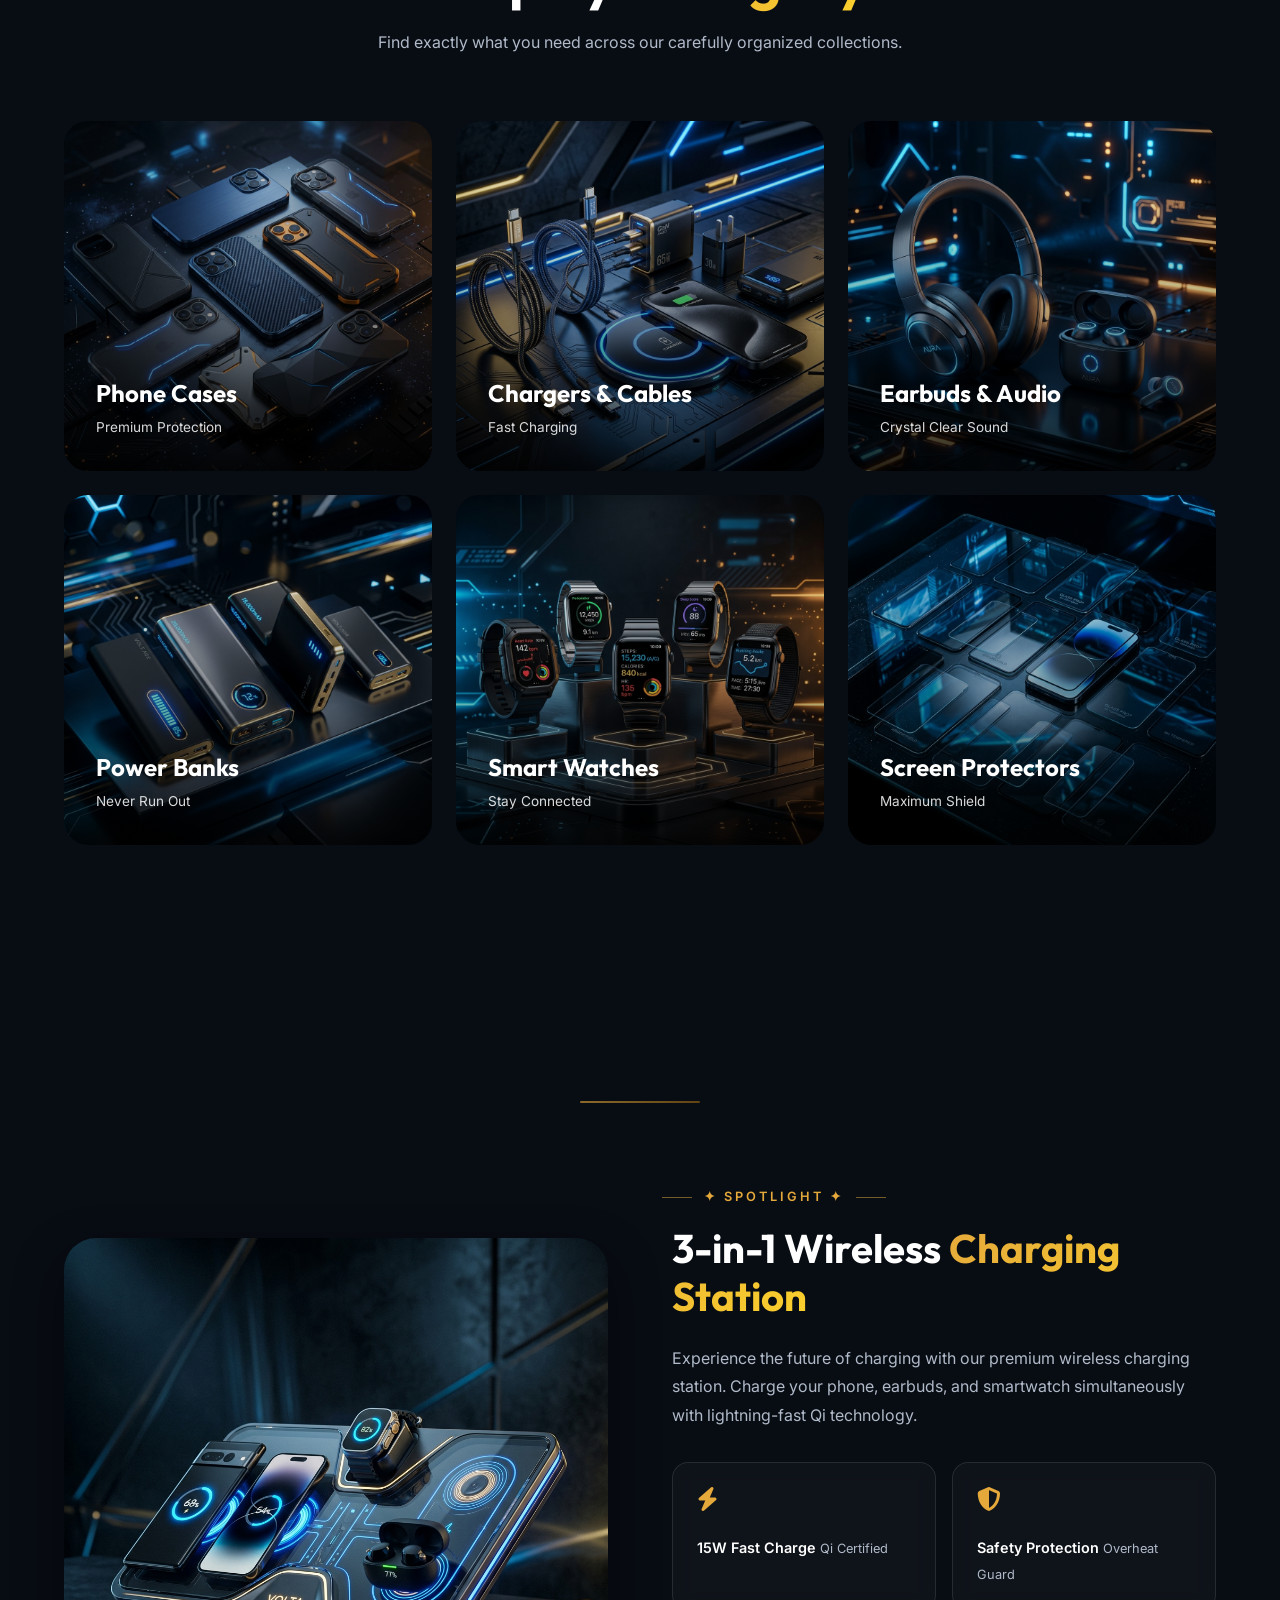
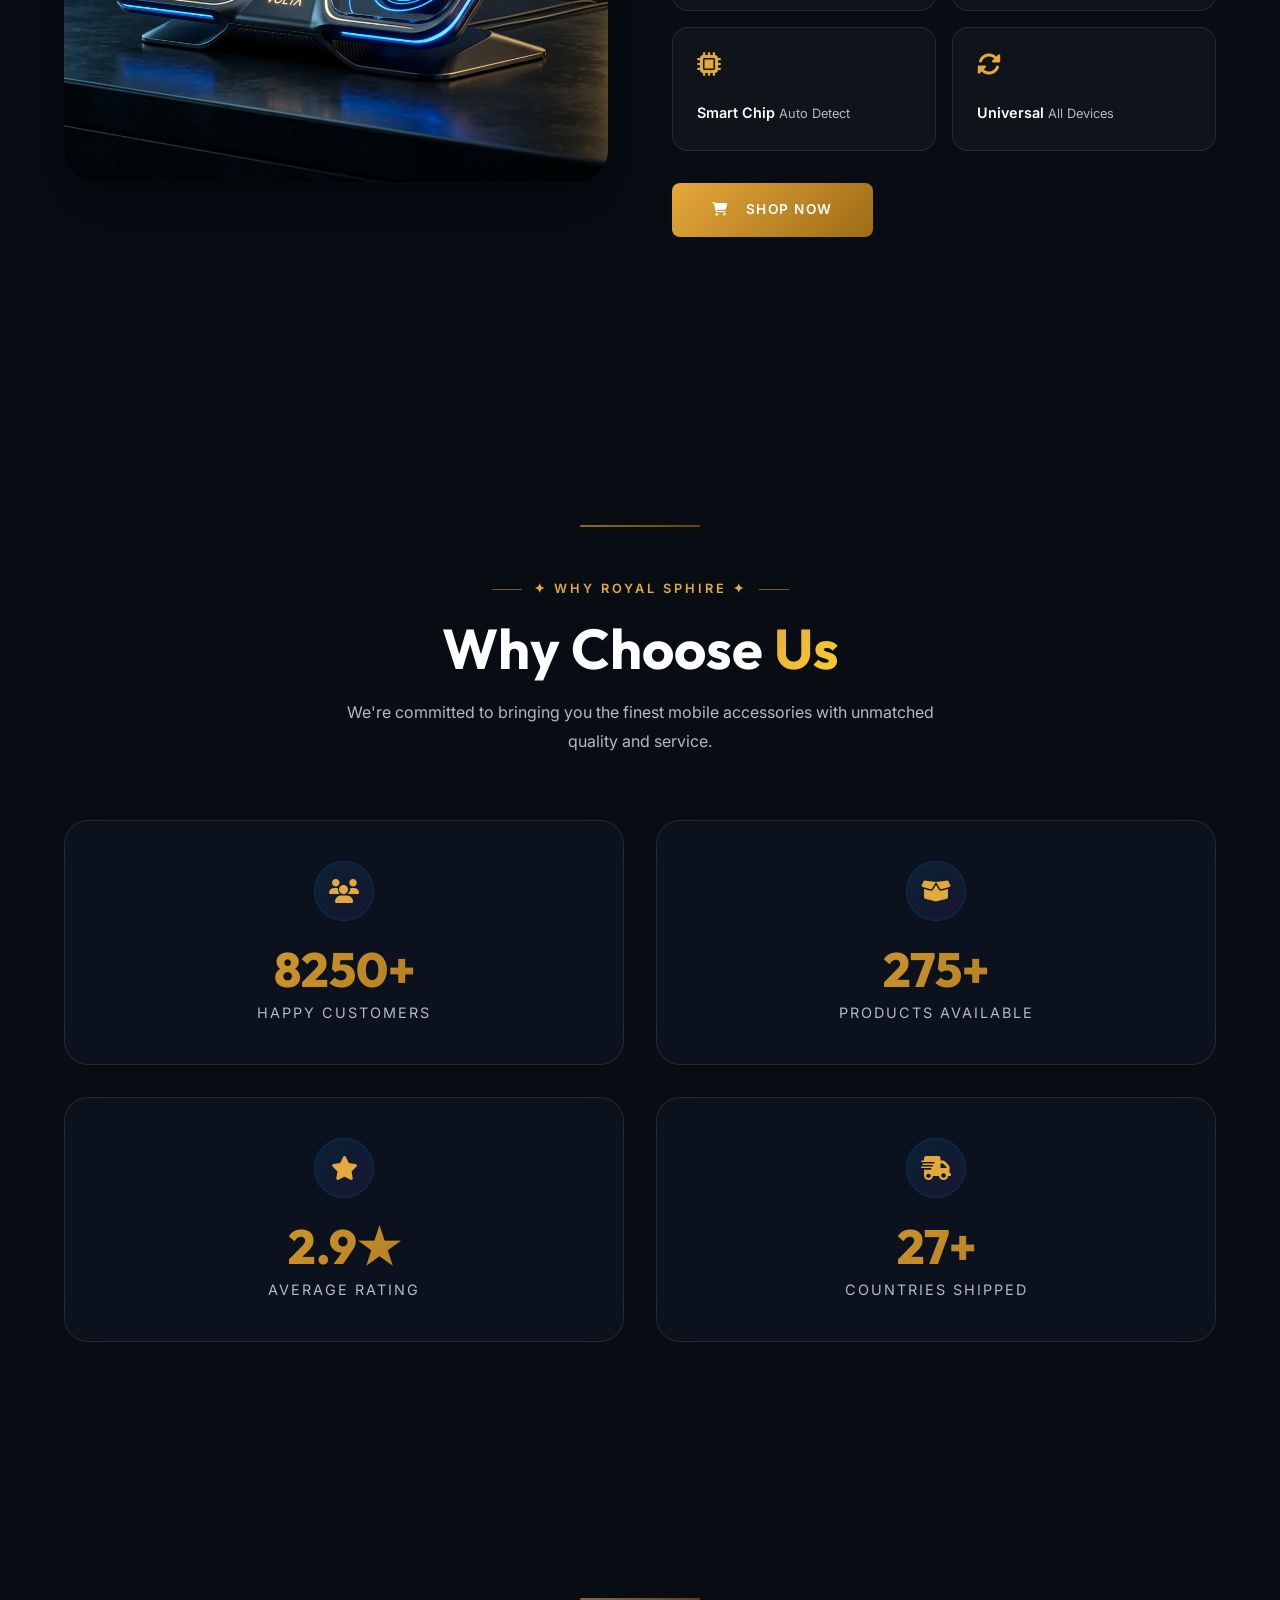
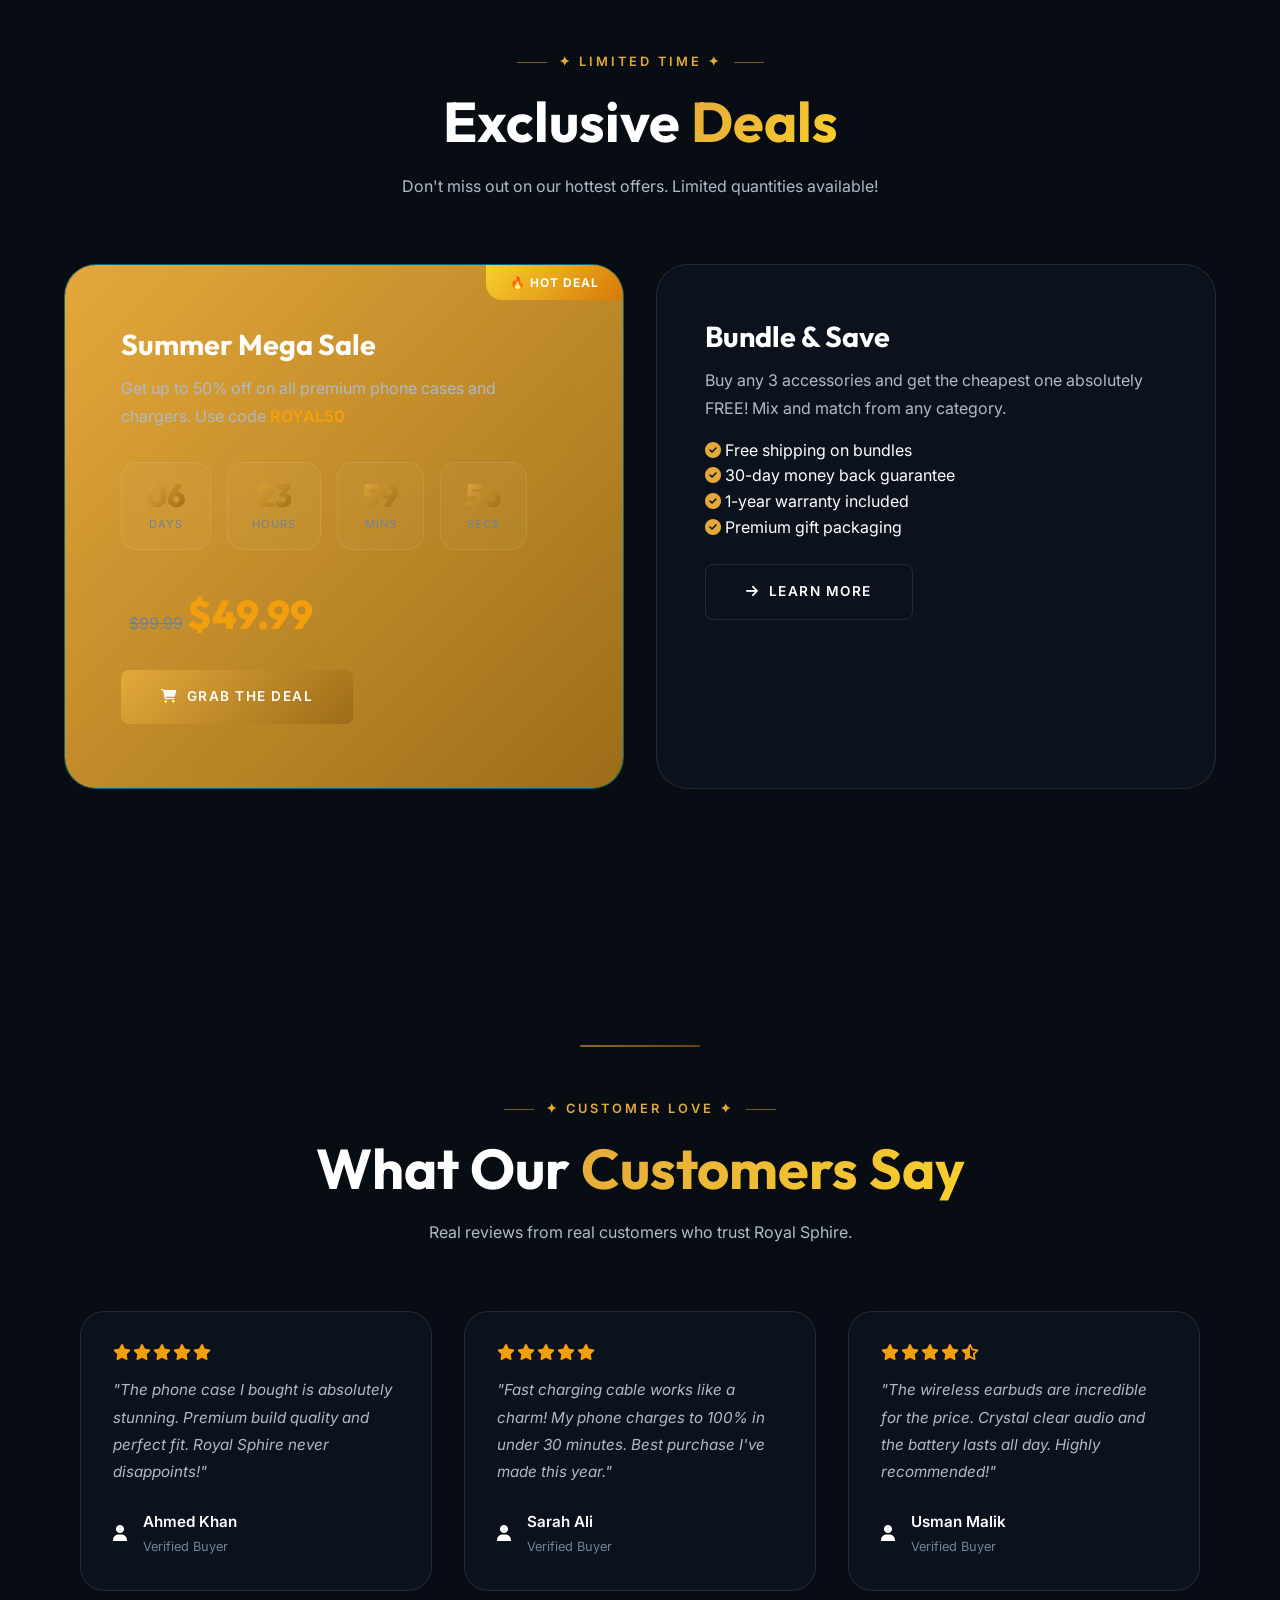
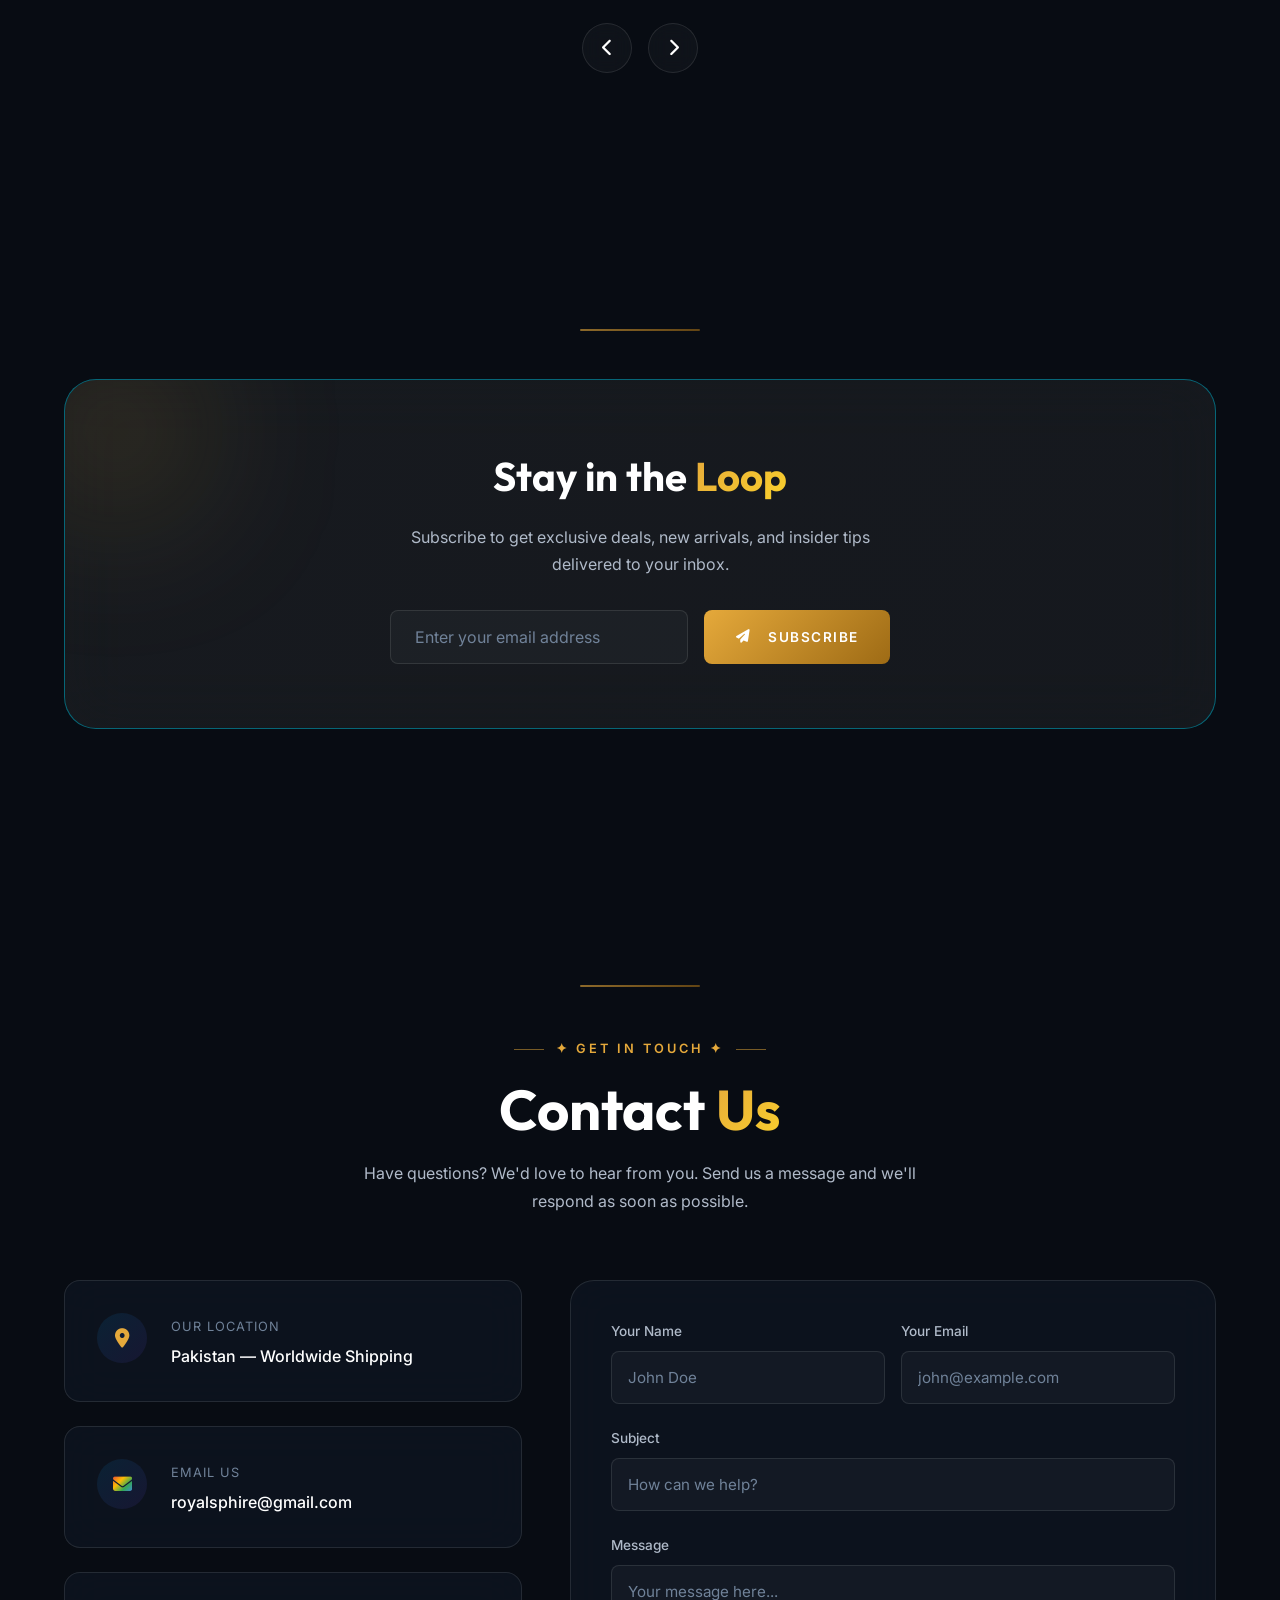
==== commit 5fe5ba62: "funtionality increased" ====
--- a/index.html
+++ b/index.html
@@ -555,7 +555,7 @@
               <p class="contact-value">Pakistan — Worldwide Shipping</p>
             </div>
           </div>
-          <a href="mailto:royalsphire@gmail.com" class="contact-card">
+          <a href="https://mail.google.com/mail/?view=cm&fs=1&to=royalsphire@gmail.com" target="_blank" rel="noopener" class="contact-card">
             <div class="contact-icon contact-icon-gmail"><i class="fas fa-envelope"></i></div>
             <div>
               <span class="contact-label">Email Us</span>
@@ -624,7 +624,7 @@
             <a href="https://x.com/royalsphire" target="_blank" rel="noopener" class="social-icon twitter" aria-label="Twitter"><i class="fab fa-twitter"></i></a>
             <a href="https://www.instagram.com/royalsphire05?igsh=MWFraHY1ejF3aDA5Zg==" target="_blank" rel="noopener" class="social-icon instagram" aria-label="Instagram"><i class="fab fa-instagram"></i></a>
             <a href="https://wa.me/923495979062" target="_blank" rel="noopener" class="social-icon whatsapp" aria-label="WhatsApp"><i class="fab fa-whatsapp"></i></a>
-            <a href="mailto:royalsphire@gmail.com" class="social-icon gmail" aria-label="Gmail"><i class="fas fa-envelope"></i></a>
+            <a href="https://mail.google.com/mail/?view=cm&fs=1&to=royalsphire@gmail.com" target="_blank" rel="noopener" class="social-icon gmail" aria-label="Gmail"><i class="fas fa-envelope"></i></a>
           </div>
         </div>
         <div class="footer-col">
--- a/css/style.css
+++ b/css/style.css
@@ -606,19 +606,32 @@
   transition: transform 0.5s cubic-bezier(0.16, 1, 0.3, 1);
 }
 
+.mobile-menu-content {
+  display: flex;
+  flex-direction: column;
+  align-items: center;
+  justify-content: center;
+  gap: 1.5rem;
+  width: 100%;
+  padding: 2rem;
+  overflow-y: auto;
+  max-height: 100vh;
+}
+
 .mobile-menu.active {
   transform: translateX(0);
 }
 
 .mobile-menu a {
   font-family: var(--font-heading);
-  font-size: 1.8rem;
+  font-size: 1.2rem;
   font-weight: 600;
   color: var(--text-primary);
   text-transform: uppercase;
-  letter-spacing: 3px;
+  letter-spacing: 2px;
   transition: color 0.3s ease;
   text-align: center;
+  text-decoration: none;
 }
 
 .mobile-menu a:hover {
@@ -925,71 +938,117 @@
 }
 
 .products-grid {
-  display: grid;
-  grid-template-columns: repeat(auto-fill, minmax(300px, 1fr));
-  gap: 2rem;
+  display: flex;
+  flex-direction: column;
+  gap: 6rem;
+  align-items: center;
+  padding: 4rem 0;
+}
+
+.card-fan-container {
+  position: relative;
+  display: flex;
+  justify-content: center;
+  align-items: center;
+  width: 100%;
+  max-width: 1050px;
+  height: 550px;
 }
 
 .product-card {
-  perspective: 1000px;
-  background: transparent;
-  border-radius: var(--radius-lg);
-  position: relative;
-  height: 420px;
-}
-
-.product-card-inner {
-  position: relative;
-  width: 100%;
-  height: 100%;
-  transition: transform 0.8s cubic-bezier(0.175, 0.885, 0.32, 1.275);
-  transform-style: preserve-3d;
-  border-radius: var(--radius-lg);
-}
-
-.product-card:hover .product-card-inner {
-  transform: rotateY(180deg);
-}
-
-.product-card-front,
-.product-card-back {
   position: absolute;
-  width: 100%;
-  height: 100%;
-  -webkit-backface-visibility: hidden;
-  backface-visibility: hidden;
-  border-radius: var(--radius-lg);
-  overflow: hidden;
-  background: var(--bg-card);
+  width: 320px;
+  height: 550px;
+  background: rgba(10, 14, 23, 0.7);
   backdrop-filter: blur(20px);
   -webkit-backdrop-filter: blur(20px);
   border: 1px solid var(--border-glass);
-}
-
-.product-card-front {
+  border-radius: var(--radius-lg);
   display: flex;
   flex-direction: column;
-}
-
-.product-card-back {
-  transform: rotateY(180deg);
-  display: flex;
-  flex-direction: column;
-  justify-content: center;
-  align-items: center;
-  padding: 2rem;
-  text-align: center;
-  background: linear-gradient(135deg, rgba(16,24,38,0.9), rgba(8,12,19,0.95));
-  border: 1px solid var(--primary-glow);
-}
-
-/* Image container with overlay gradient */
+  overflow: hidden;
+  transition: transform 0.8s cubic-bezier(0.2, 0.8, 0.2, 1), box-shadow 0.8s ease;
+  box-shadow: 0 15px 35px rgba(0,0,0,0.5);
+  cursor: pointer;
+}
+
+/* --- FAN ANIMATION (Desktop/Tablet) --- */
+@media (min-width: 1024px) {
+  /* Initial Fanned State */
+  .product-card.card-left {
+    transform: translateX(-50px) rotate(-15deg);
+    z-index: 1;
+  }
+  .product-card.card-center {
+    transform: translateX(0) rotate(0deg);
+    z-index: 2;
+  }
+  .product-card.card-right {
+    transform: translateX(50px) rotate(15deg);
+    z-index: 1;
+  }
+
+  /* Hover Spread State */
+  .card-fan-container.is-open .product-card.card-left {
+    transform: translateX(-340px) rotate(0deg);
+    z-index: 3;
+    box-shadow: 0 15px 35px rgba(0,0,0,0.5);
+  }
+  .card-fan-container.is-open .product-card.card-center {
+    transform: translateX(0) rotate(0deg) translateY(-20px);
+    z-index: 4;
+    box-shadow: 0 15px 35px rgba(0,0,0,0.5);
+  }
+  .card-fan-container.is-open .product-card.card-right {
+    transform: translateX(340px) rotate(0deg);
+    z-index: 3;
+    box-shadow: 0 15px 35px rgba(0,0,0,0.5);
+  }
+
+  /* Zero movement on individual card hover, just bring to front visually */
+  .card-fan-container.is-open .product-card:hover {
+    z-index: 5;
+  }
+}
+
+/* --- MOBILE FALLBACK --- */
+@media (max-width: 1023px) {
+  .products-grid {
+    gap: 3rem;
+  }
+  .card-fan-container {
+    height: auto;
+    flex-direction: column;
+    gap: 2rem;
+  }
+  .product-card {
+    position: relative;
+    width: 100%;
+    max-width: 400px;
+    height: 450px;
+    transform: none !important;
+  }
+}
+
+.hover-reveal-content {
+  max-height: 0;
+  opacity: 0;
+  overflow: hidden;
+  transition: max-height 0.5s ease, opacity 0.5s ease, margin-top 0.5s ease;
+}
+
+.card-fan-container.is-open .hover-reveal-content {
+  max-height: 300px;
+  opacity: 1;
+  margin-top: 1rem;
+}
 .product-img-wrapper {
   position: relative;
   overflow: hidden;
   height: 250px;
   background: linear-gradient(135deg, rgba(0, 229, 255, 0.05), rgba(229, 169, 59, 0.05));
   flex-shrink: 0;
+  border-radius: var(--radius-lg) var(--radius-lg) 0 0;
 }
 
 .product-img {
@@ -1064,7 +1123,7 @@
   margin: 0.5rem 0 1rem;
   line-height: 1.6;
   display: -webkit-box;
-  -webkit-line-clamp: 3;
+  -webkit-line-clamp: 2;
   -webkit-box-orient: vertical;
   overflow: hidden;
   text-overflow: ellipsis;
@@ -1138,7 +1197,7 @@
 /* ── 9. Categories ───────────────────────────────────────────── */
 .categories-grid {
   display: grid;
-  grid-template-columns: repeat(auto-fill, minmax(280px, 1fr));
+  grid-template-columns: repeat(3, 1fr);
   gap: 1.5rem;
 }
 
@@ -1327,7 +1386,7 @@
 /* ── 11. Why Choose Us / Stats ───────────────────────────────── */
 .stats-grid {
   display: grid;
-  grid-template-columns: repeat(4, 1fr);
+  grid-template-columns: repeat(2, 1fr);
   gap: 2rem;
 }
 
